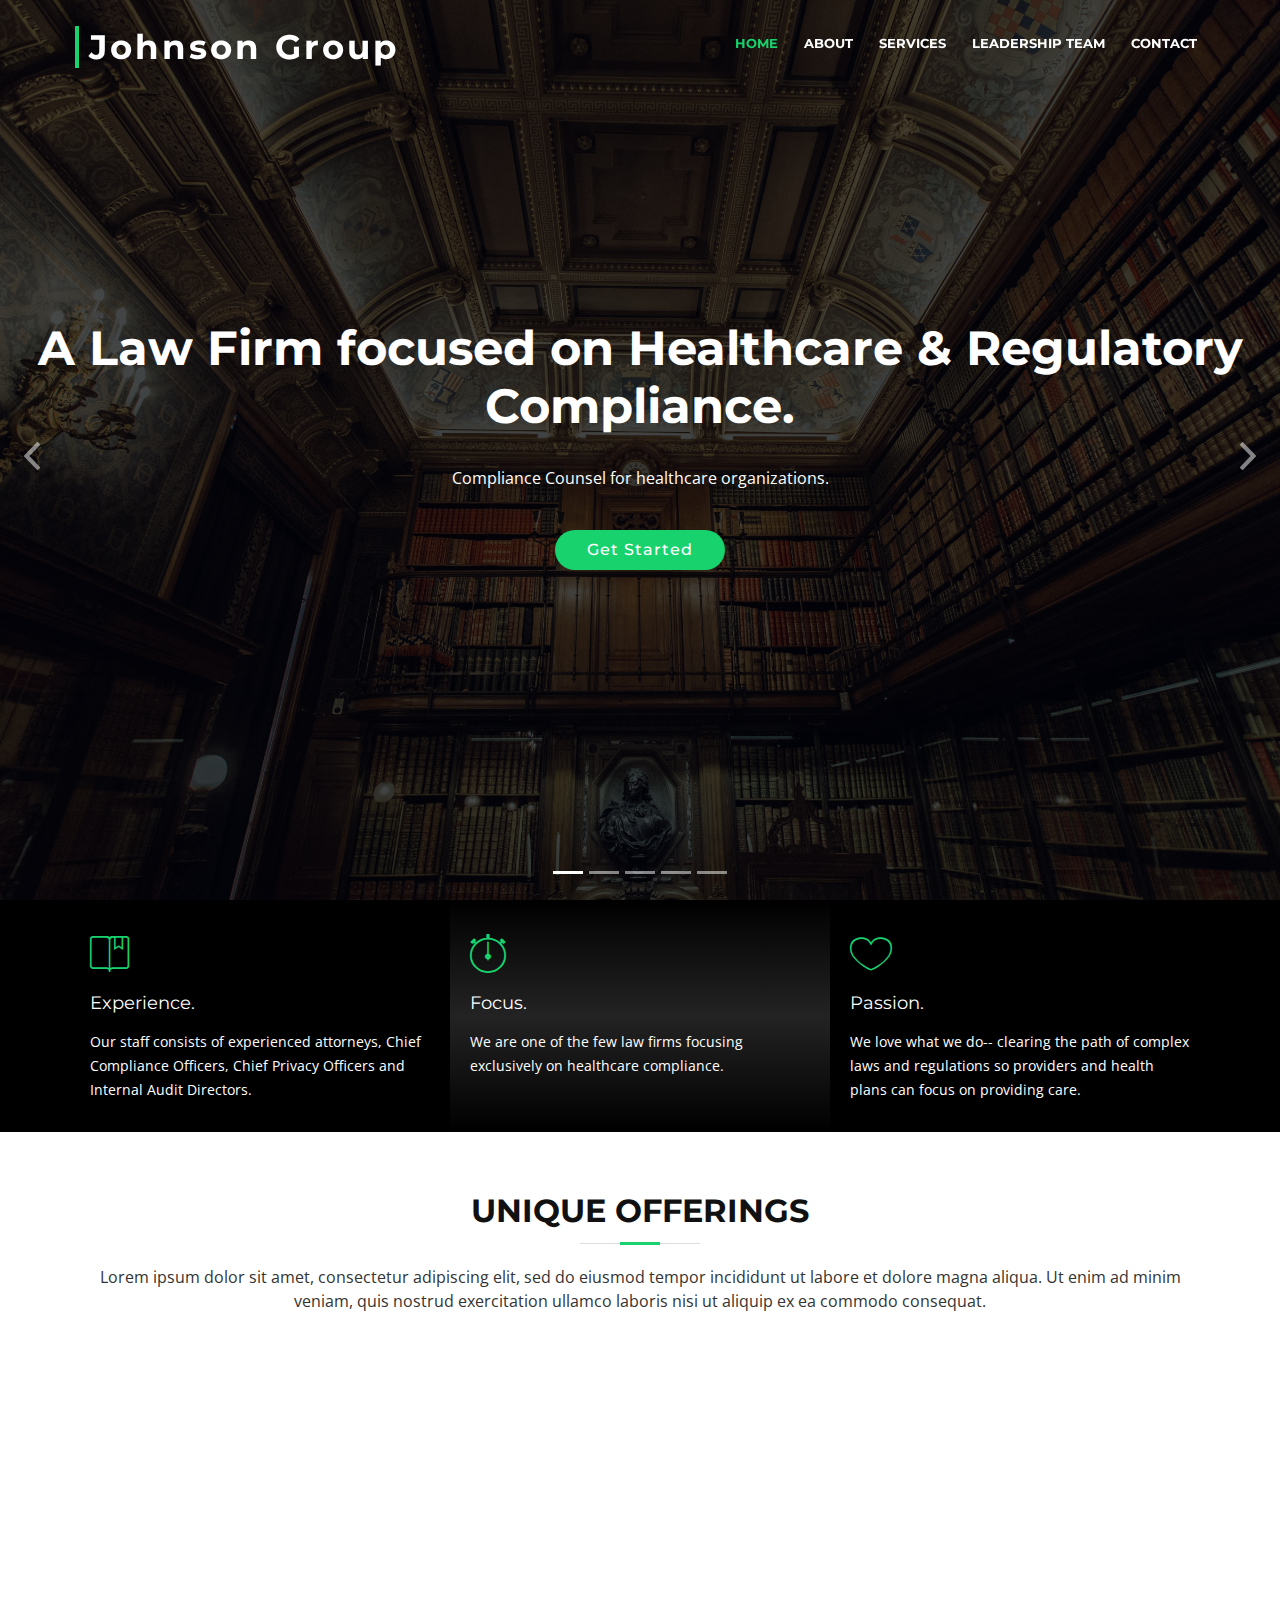
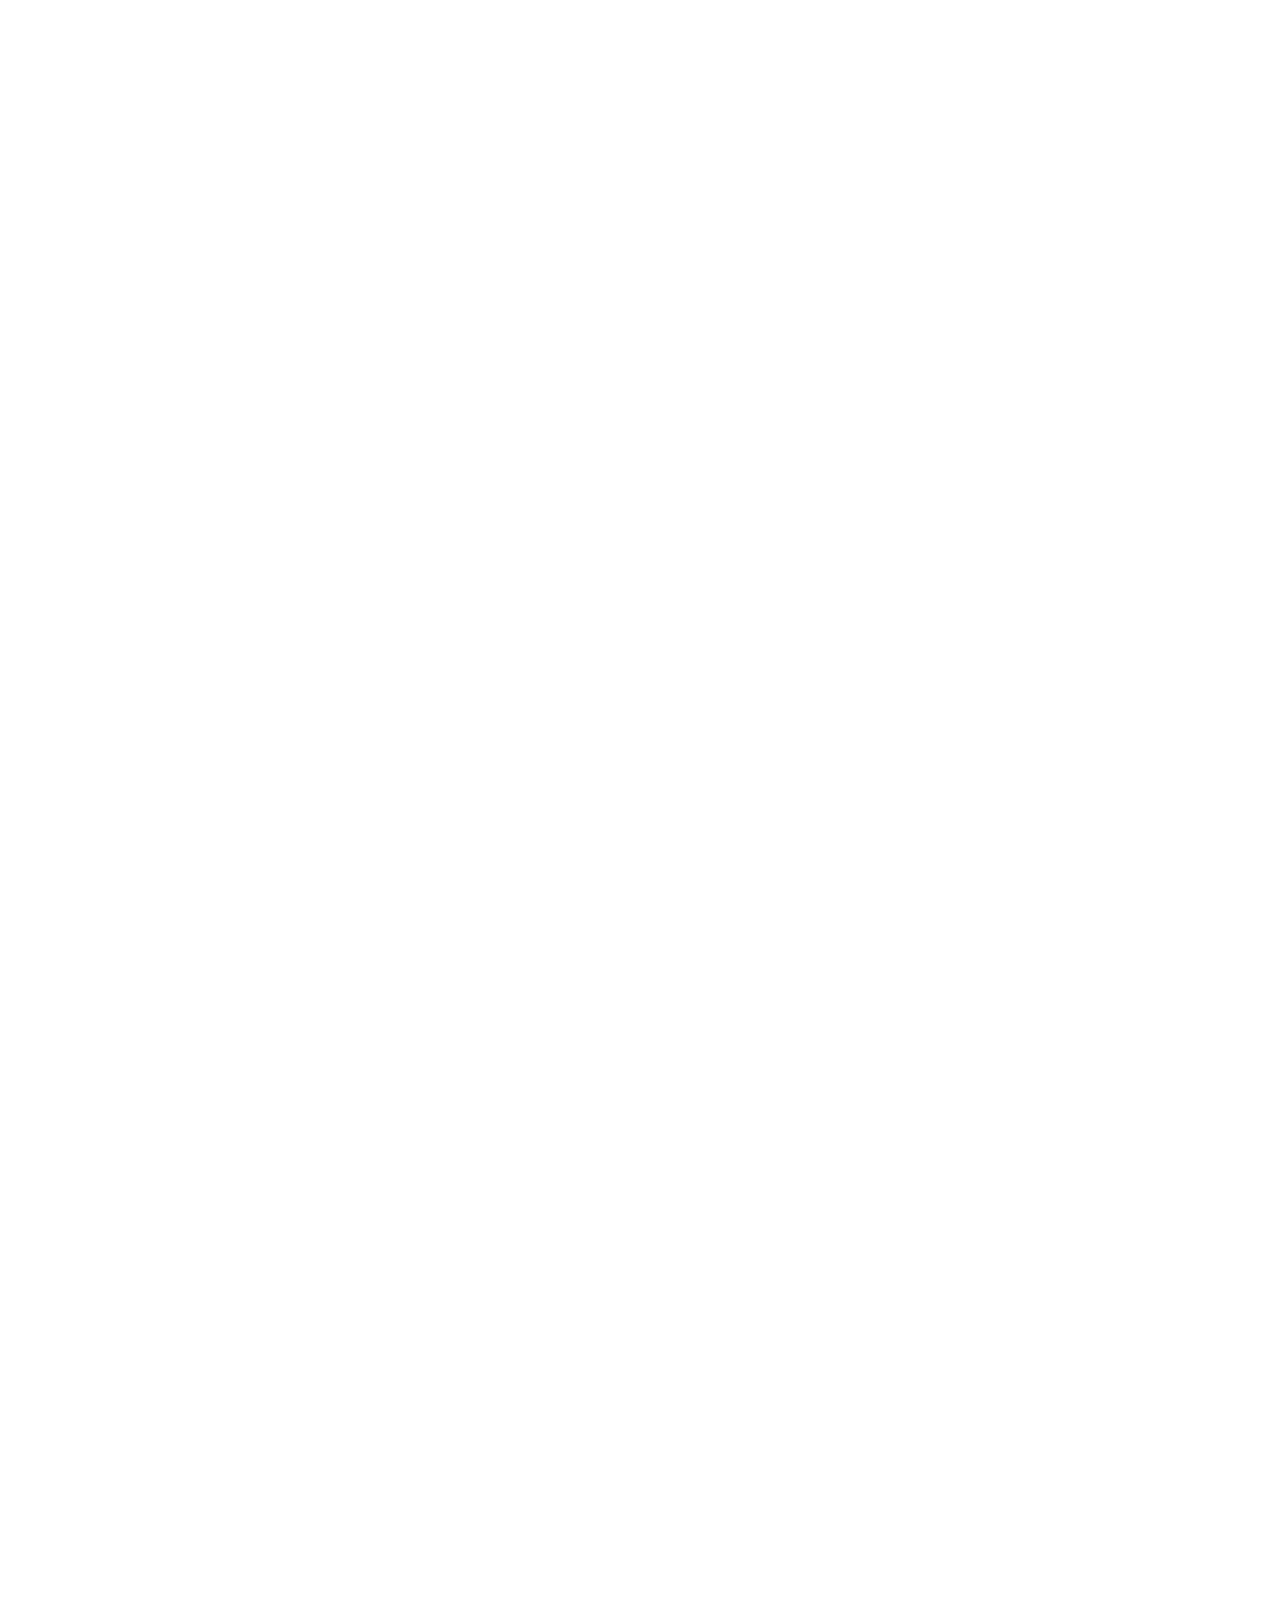
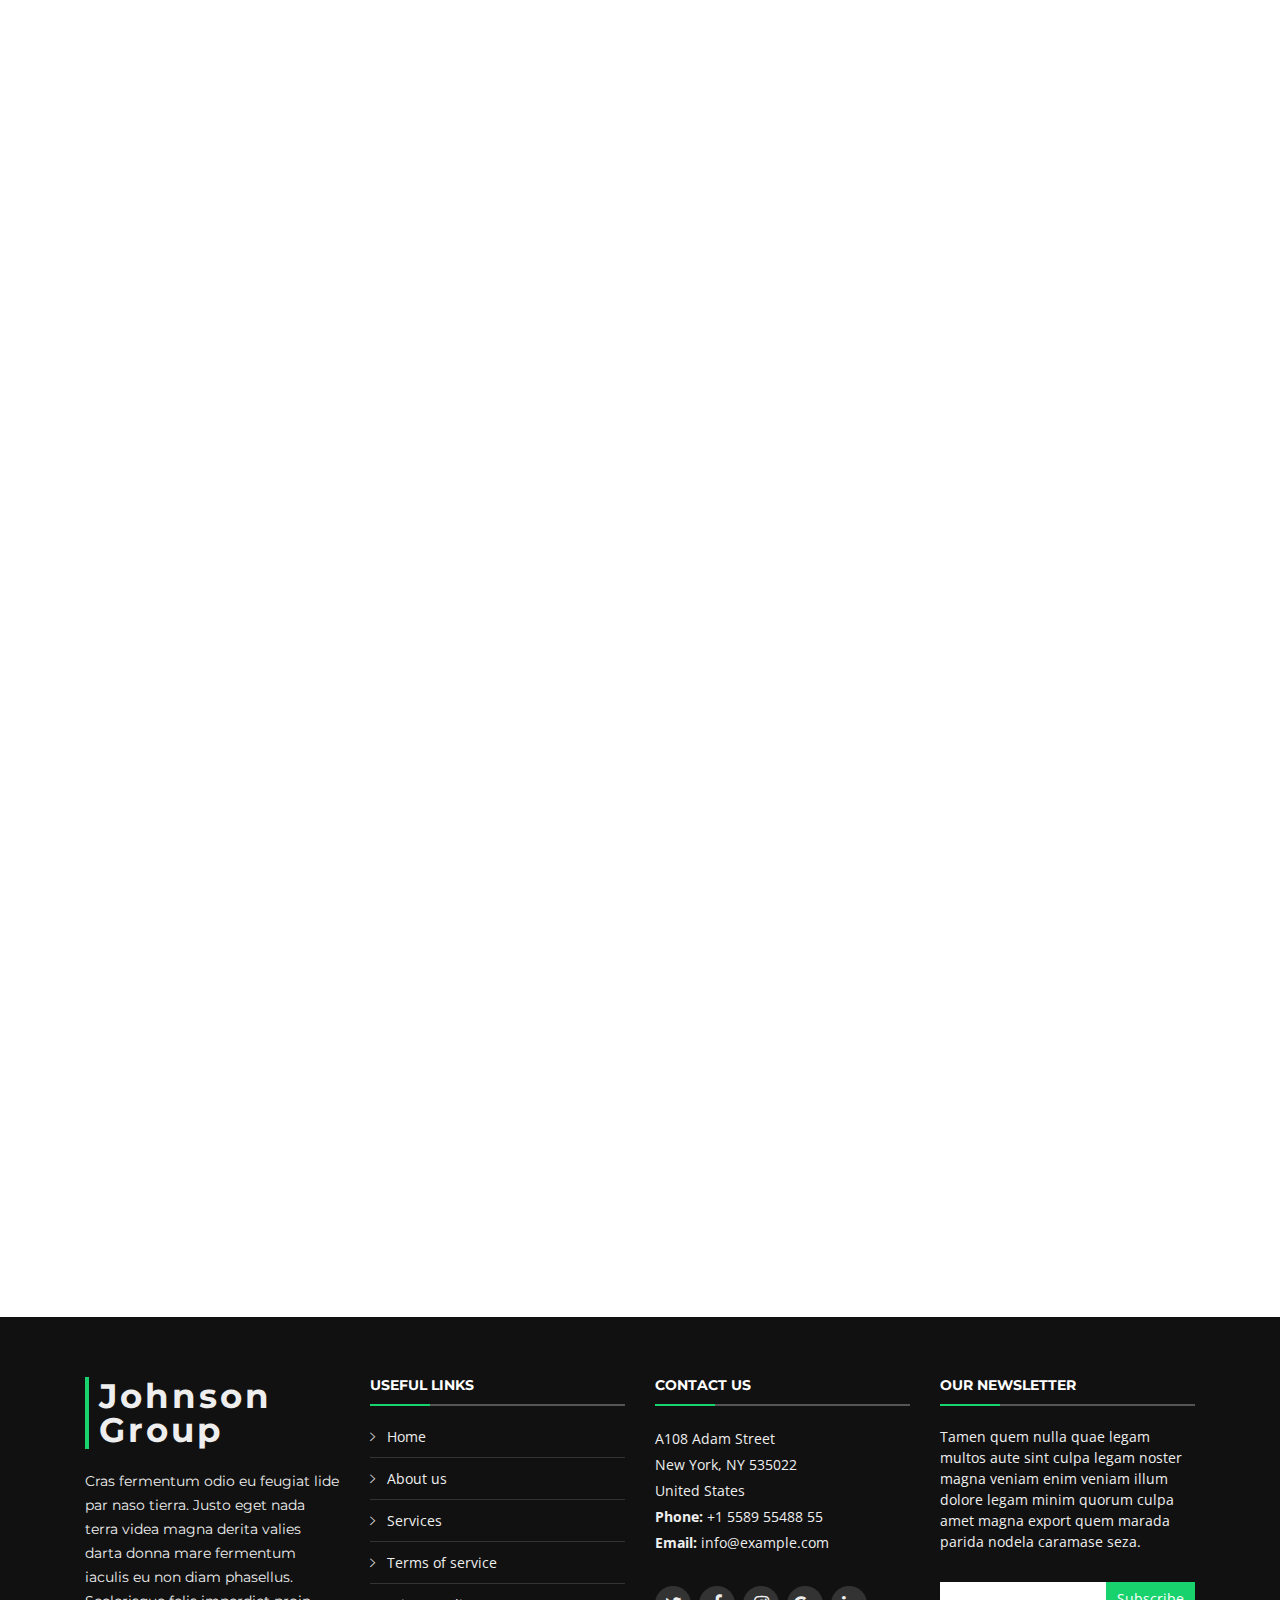
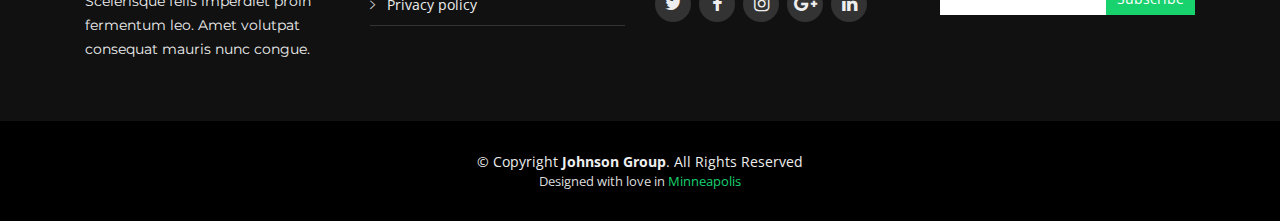
==== index.html @ 1648003f "Update index.html" ====
<!DOCTYPE html>
<html lang="en">

<head>
  <meta charset="utf-8">
  <meta content="width=device-width, initial-scale=1.0" name="viewport">

  <title>BizPage Bootstrap Template</title>
  <meta content="" name="descriptison">
  <meta content="" name="keywords">

  <!-- Favicons -->
  <link href="assets/img/favicon.png" rel="icon">
  <link href="assets/img/apple-touch-icon.png" rel="apple-touch-icon">

  <!-- Google Fonts -->
  <link href="https://fonts.googleapis.com/css?family=Open+Sans:300,300i,400,400i,700,700i|Montserrat:300,400,500,700" rel="stylesheet">

  <!-- Vendor CSS Files -->
  <link href="assets/vendor/bootstrap/css/bootstrap.min.css" rel="stylesheet">
  <link href="assets/vendor/font-awesome/css/font-awesome.min.css" rel="stylesheet">
  <link href="assets/vendor/ionicons/css/ionicons.min.css" rel="stylesheet">
  <link href="assets/vendor/animate.css/animate.min.css" rel="stylesheet">
  <link href="assets/vendor/venobox/venobox.css" rel="stylesheet">
  <link href="assets/vendor/owl.carousel/assets/owl.carousel.min.css" rel="stylesheet">

  <!-- Template Main CSS File -->
  <link href="assets/css/style.css" rel="stylesheet">

  <!-- =======================================================
  * Template Name: BizPage - v2.0.0
  * Template URL: https://bootstrapmade.com/bizpage-bootstrap-business-template/
  * Author: BootstrapMade.com
  * License: https://bootstrapmade.com/license/
  ======================================================== -->
</head>

<body>

  <!-- ======= Header ======= -->
  <header id="header">
    <div class="container-fluid">

      <div id="logo" class="pull-left">
        <h1><a href="#intro" class="scrollto">Johnson Group</a></h1>
        <!-- Uncomment below if you prefer to use an image logo -->
        <!-- <a href="#intro"><img src="assets/img/logo.png" alt=""></a>-->
      </div>

      <nav id="nav-menu-container">
        <ul class="nav-menu">
          <li class="menu-active"><a href="#intro">Home</a></li>
          <li><a href="#about">About</a></li>
          <li><a href="#services">Services</a></li>
          <!--li><a href="#portfolio">Portfolio</a></li-->
          <li><a href="#team">Leadership Team</a></li>
          <!--li class="menu-has-children"><a href="">Drop Down</a>
            <ul>
              <li><a href="#">Drop Down 1</a></li>
              <li><a href="#">Drop Down 3</a></li>
              <li><a href="#">Drop Down 4</a></li>
              <li><a href="#">Drop Down 5</a></li>
            </ul>
          </li-->
          <li><a href="#contact">Contact</a></li>
        </ul>
      </nav><!-- #nav-menu-container -->
    </div>
  </header><!-- End Header -->

  <!-- ======= Intro Section ======= -->
  <section id="intro">
    <div class="intro-container">
      <div id="introCarousel" class="carousel  slide carousel-fade" data-ride="carousel">

        <ol class="carousel-indicators"></ol>

        <div class="carousel-inner" role="listbox">

          <div class="carousel-item active">
            <div class="carousel-background"><img src="assets/img/intro-carousel/1.jpg" alt=""></div>
            <div class="carousel-container">
              <div class="carousel-content">
                <h2>A Law Firm focused on Healthcare & Regulatory Compliance.</h2>
                <p>Compliance Counsel for healthcare organizations.</p>
                <a href="#featured-services" class="btn-get-started scrollto">Get Started</a>
              </div>
            </div>
          </div>

          <div class="carousel-item">
            <div class="carousel-background"><img src="assets/img/intro-carousel/2.jpg" alt=""></div>
            <div class="carousel-container">
              <div class="carousel-content">
                <h2>Embedded Compliance Counsel</h2>
                <p>Work with experienced compliance counsel to build an effective compliance program.</p>
                <a href="#featured-services" class="btn-get-started scrollto">Get Started</a>
              </div>
            </div>
          </div>

          <div class="carousel-item">
            <div class="carousel-background"><img src="assets/img/intro-carousel/3.jpg" alt=""></div>
            <div class="carousel-container">
              <div class="carousel-content">
                <h2>Embedded HIPAA Privacy Officer</h2>
                <p>Build a Privacy Program and secure protected health information.</p>
                <a href="#featured-services" class="btn-get-started scrollto">Get Started</a>
              </div>
            </div>
          </div>

          <div class="carousel-item">
            <div class="carousel-background"><img src="assets/img/intro-carousel/4.jpg" alt=""></div>
            <div class="carousel-container">
              <div class="carousel-content">
                <h2>Embedded Auditor</h2>
                <p>Due Dilligence.  Stress test your operations and avoid costly regulatory findings</p>
                <a href="#featured-services" class="btn-get-started scrollto">Get Started</a>
              </div>
            </div>
          </div>

          <div class="carousel-item">
            <div class="carousel-background"><img src="assets/img/intro-carousel/5.jpg" alt=""></div>
            <div class="carousel-container">
              <div class="carousel-content">
                <h2>General Counsel Package</h2>
                <p>Ask general business and healthcare law questions. Contract drafting, negotiation and review. Great for small to mid-size organizations and practices.</p>
                <a href="#featured-services" class="btn-get-started scrollto">Get Started</a>
              </div>
            </div>
          </div>

        </div>

        <a class="carousel-control-prev" href="#introCarousel" role="button" data-slide="prev">
          <span class="carousel-control-prev-icon ion-chevron-left" aria-hidden="true"></span>
          <span class="sr-only">Previous</span>
        </a>

        <a class="carousel-control-next" href="#introCarousel" role="button" data-slide="next">
          <span class="carousel-control-next-icon ion-chevron-right" aria-hidden="true"></span>
          <span class="sr-only">Next</span>
        </a>

      </div>
    </div>
  </section><!-- End Intro Section -->

  <main id="main">

    <!-- ======= Featured Services Section Section ======= -->
    <section id="featured-services">
      <div class="container">
        <div class="row">

          <div class="col-lg-4 box">
            <i class="ion-ios-bookmarks-outline"></i>
            <h4 class="title"><a href="">Experience.</a></h4>
            <p class="description">Our staff consists of experienced attorneys, Chief Compliance Officers, Chief Privacy Officers and Internal Audit Directors.</p>
          </div>

          <div class="col-lg-4 box box-bg">
            <i class="ion-ios-stopwatch-outline"></i>
            <h4 class="title"><a href="">Focus.</a></h4>
            <p class="description">We are one of the few law firms focusing exclusively on healthcare compliance.</p>
          </div>

          <div class="col-lg-4 box">
            <i class="ion-ios-heart-outline"></i>
            <h4 class="title"><a href="">Passion.</a></h4>
            <p class="description">We love what we do-- clearing the path of complex laws and regulations so providers and health plans can focus on providing care.</p>
          </div>

        </div>
      </div>
    </section><!-- End Featured Services Section -->

    <!-- ======= About Us Section ======= -->
    <section id="about">
      <div class="container">

        <header class="section-header">
          <h3>Unique Offerings</h3>
          <p>Lorem ipsum dolor sit amet, consectetur adipiscing elit, sed do eiusmod tempor incididunt ut labore et dolore magna aliqua. Ut enim ad minim veniam, quis nostrud exercitation ullamco laboris nisi ut aliquip ex ea commodo consequat.</p>
        </header>

        <div class="row about-cols">

          <div class="col-md-4 wow fadeInUp">
            <div class="about-col">
              <div class="img">
                <img src="assets/img/about-mission.jpg" alt="" class="img-fluid">
                <div class="icon"><i class="ion-ios-speedometer-outline"></i></div>
              </div>
              <h2 class="title"><a href="#">Compliance Counsel Package</a></h2>
              <p>
                A Compliance Attorney available to stand up an effective compliance program and advice on a host of regulatory issues.
              </p>
            </div>
          </div>

          <div class="col-md-4 wow fadeInUp" data-wow-delay="0.1s">
            <div class="about-col">
              <div class="img">
                <img src="assets/img/about-plan.jpg" alt="" class="img-fluid">
                <div class="icon"><i class="ion-ios-list-outline"></i></div>
              </div>
              <h2 class="title"><a href="#">Internal Auditor Package</a></h2>
              <p>
                Audit professionals capable of identifying gaps and ensuring you avoid costly regulatory findings and government investigations.
              </p>
            </div>
          </div>

          <div class="col-md-4 wow fadeInUp" data-wow-delay="0.2s">
            <div class="about-col">
              <div class="img">
                <img src="assets/img/about-vision.jpg" alt="" class="img-fluid">
                <div class="icon"><i class="ion-ios-eye-outline"></i></div>
              </div>
              <h2 class="title"><a href="#">General Counsel Package</a></h2>
              <p>
                Enjoy the benefit of a General Counsel On-Demand.
              </p>
            </div>
          </div>

        </div>

      </div>
    </section><!-- End About Us Section -->

    <!-- ======= Services Section ======= -->
    <section id="services">
      <div class="container">

        <header class="section-header wow fadeInUp">
          <h3>Traditional Services</h3>
          <p>Laudem latine persequeris id sed, ex fabulas delectus quo. No vel partiendo abhorreant vituperatoribus, ad pro quaestio laboramus. Ei ubique vivendum pro. At ius nisl accusam lorenta zanos paradigno tridexa panatarel.</p>
        </header>

        <div class="row">

          <div class="col-lg-4 col-md-6 box wow bounceInUp" data-wow-duration="1.4s">
            <div class="icon"><i class="ion-ios-analytics-outline"></i></div>
            <h4 class="title"><a href="">Legal & Regulatory Research</a></h4>
            <p class="description">Voluptatum deleniti atque corrupti quos dolores et quas molestias excepturi sint occaecati cupiditate non provident</p>
          </div>
          <div class="col-lg-4 col-md-6 box wow bounceInUp" data-wow-duration="1.4s">
            <div class="icon"><i class="ion-ios-bookmarks-outline"></i></div>
            <h4 class="title"><a href="">Contract drafting, negotiation and review</a></h4>
            <p class="description">Minim veniam, quis nostrud exercitation ullamco laboris nisi ut aliquip ex ea commodo consequat tarad limino ata</p>
          </div>
          <div class="col-lg-4 col-md-6 box wow bounceInUp" data-wow-duration="1.4s">
            <div class="icon"><i class="ion-ios-paper-outline"></i></div>
            <h4 class="title"><a href="">Risk Assessments</a></h4>
            <p class="description">Duis aute irure dolor in reprehenderit in voluptate velit esse cillum dolore eu fugiat nulla pariatur</p>
          </div>
          <div class="col-lg-4 col-md-6 box wow bounceInUp" data-wow-delay="0.1s" data-wow-duration="1.4s">
            <div class="icon"><i class="ion-ios-speedometer-outline"></i></div>
            <h4 class="title"><a href="">Policy & Procedure Development</a></h4>
            <p class="description">Excepteur sint occaecat cupidatat non proident, sunt in culpa qui officia deserunt mollit anim id est laborum</p>
          </div>
          <div class="col-lg-4 col-md-6 box wow bounceInUp" data-wow-delay="0.1s" data-wow-duration="1.4s">
            <div class="icon"><i class="ion-ios-barcode-outline"></i></div>
            <h4 class="title"><a href="">Regulatory Audits</a></h4>
            <p class="description">At vero eos et accusamus et iusto odio dignissimos ducimus qui blanditiis praesentium voluptatum deleniti atque</p>
          </div>
          <div class="col-lg-4 col-md-6 box wow bounceInUp" data-wow-delay="0.1s" data-wow-duration="1.4s">
            <div class="icon"><i class="ion-ios-people-outline"></i></div>
            <h4 class="title"><a href="">Investigations</a></h4>
            <p class="description">Et harum quidem rerum facilis est et expedita distinctio. Nam libero tempore, cum soluta nobis est eligendi</p>
          </div>

        </div>

      </div>
    </section><!-- End Services Section -->

    <!-- ======= Call To Action Section ======= -->
    <section id="call-to-action" class="wow fadeIn">
      <div class="container text-center">
        <h3>White Paper</h3>
        <p> Duis aute irure dolor in reprehenderit in voluptate velit esse cillum dolore eu fugiat nulla pariatur. Excepteur sint occaecat cupidatat non proident, sunt in culpa qui officia deserunt mollit anim id est laborum.</p>
        <a class="cta-btn" href="#">Download Here</a>
      </div>
    </section><!-- End Call To Action Section -->

    <!-- ======= Skills Section ======= -->
    <section id="skills">
      <!--div class="container">

        <header class="section-header">
          <h3>Our Skills</h3>
          <p>Lorem ipsum dolor sit amet, consectetur adipiscing elit, sed do eiusmod tempor incididunt ut labore et dolore magna aliqua. Ut enim ad minim veniam, quis nostrud exercitation ullamco laboris nisi ut aliquip</p>
        </header>

        <div class="skills-content">

          <div class="progress">
            <div class="progress-bar bg-success" role="progressbar" aria-valuenow="100" aria-valuemin="0" aria-valuemax="100">
              <span class="skill">7 Elements of Compliance Program <i class="val">100%</i></span>
            </div>
          </div>

          <div class="progress">
            <div class="progress-bar bg-info" role="progressbar" aria-valuenow="90" aria-valuemin="0" aria-valuemax="100">
              <span class="skill">HIPAA <i class="val">99%</i></span>
            </div>
          </div>

          <div class="progress">
            <div class="progress-bar bg-warning" role="progressbar" aria-valuenow="75" aria-valuemin="0" aria-valuemax="100">
              <span class="skill">FWA <i class="val">95%</i></span>
            </div>
          </div>

          <div class="progress">
            <div class="progress-bar bg-danger" role="progressbar" aria-valuenow="55" aria-valuemin="0" aria-valuemax="100">
              <span class="skill">Photoshop <i class="val">55%</i></span>
            </div>
          </div>

        </div>

      </div>
    </section><!-- End Skills Section -->

    <!-- ======= Facts Section ======= -->
    <!--section id="facts" class="wow fadeIn">
      <div class="container">

        <header class="section-header">
          <h3>Facts</h3>
          <p>Sed ut perspiciatis unde omnis iste natus error sit voluptatem accusantium doloremque</p>
        </header>

        <div class="row counters">

          <div class="col-lg-3 col-6 text-center">
            <span data-toggle="counter-up">274</span>
            <p>Clients</p>
          </div>

          <div class="col-lg-3 col-6 text-center">
            <span data-toggle="counter-up">421</span>
            <p>Projects</p>
          </div>

          <div class="col-lg-3 col-6 text-center">
            <span data-toggle="counter-up">1,364</span>
            <p>Hours Of Support</p>
          </div>

          <div class="col-lg-3 col-6 text-center">
            <span data-toggle="counter-up">18</span>
            <p>Hard Workers</p>
          </div>

        </div>

        <div class="facts-img">
          <img src="assets/img/facts-img.png" alt="" class="img-fluid">
        </div>

      </div>
    </section><!-- End Facts Section -->

    <!-- ======= Portfolio Section ======= -->
    <!--section id="portfolio" class="section-bg">
      <div class="container">

        <header class="section-header">
          <h3 class="section-title">Our Portfolio</h3>
        </header>

        <div class="row">
          <div class="col-lg-12">
            <ul id="portfolio-flters">
              <li data-filter="*" class="filter-active">All</li>
              <li data-filter=".filter-app">App</li>
              <li data-filter=".filter-card">Card</li>
              <li data-filter=".filter-web">Web</li>
            </ul>
          </div>
        </div>

        <div class="row portfolio-container">

          <div class="col-lg-4 col-md-6 portfolio-item filter-app wow fadeInUp">
            <div class="portfolio-wrap">
              <figure>
                <img src="assets/img/portfolio/app1.jpg" class="img-fluid" alt="">
                <a href="assets/img/portfolio/app1.jpg" data-lightbox="portfolio" data-title="App 1" class="link-preview"><i class="ion ion-eye"></i></a>
                <a href="#" class="link-details" title="More Details"><i class="ion ion-android-open"></i></a>
              </figure>

              <div class="portfolio-info">
                <h4><a href="#">App 1</a></h4>
                <p>App</p>
              </div>
            </div>
          </div>

          <div class="col-lg-4 col-md-6 portfolio-item filter-web wow fadeInUp" data-wow-delay="0.1s">
            <div class="portfolio-wrap">
              <figure>
                <img src="assets/img/portfolio/web3.jpg" class="img-fluid" alt="">
                <a href="assets/img/portfolio/web3.jpg" class="link-preview venobox" data-gall="portfolioGallery" title="Web 3"><i class="ion ion-eye"></i></a>
                <a href="#" class="link-details" title="More Details"><i class="ion ion-android-open"></i></a>
              </figure>

              <div class="portfolio-info">
                <h4><a href="#">Web 3</a></h4>
                <p>Web</p>
              </div>
            </div>
          </div>

          <div class="col-lg-4 col-md-6 portfolio-item filter-app wow fadeInUp" data-wow-delay="0.2s">
            <div class="portfolio-wrap">
              <figure>
                <img src="assets/img/portfolio/app2.jpg" class="img-fluid" alt="">
                <a href="assets/img/portfolio/app2.jpg" class="link-preview venobox" data-gall="portfolioGallery" title="App 2"><i class="ion ion-eye"></i></a>
                <a href="#" class="link-details" title="More Details"><i class="ion ion-android-open"></i></a>
              </figure>

              <div class="portfolio-info">
                <h4><a href="#">App 2</a></h4>
                <p>App</p>
              </div>
            </div>
          </div>

          <div class="col-lg-4 col-md-6 portfolio-item filter-card wow fadeInUp">
            <div class="portfolio-wrap">
              <figure>
                <img src="assets/img/portfolio/card2.jpg" class="img-fluid" alt="">
                <a href="assets/img/portfolio/card2.jpg" class="link-preview venobox" data-gall="portfolioGallery" title="Card 2"><i class="ion ion-eye"></i></a>
                <a href="#" class="link-details" title="More Details"><i class="ion ion-android-open"></i></a>
              </figure>

              <div class="portfolio-info">
                <h4><a href="#">Card 2</a></h4>
                <p>Card</p>
              </div>
            </div>
          </div>

          <div class="col-lg-4 col-md-6 portfolio-item filter-web wow fadeInUp" data-wow-delay="0.1s">
            <div class="portfolio-wrap">
              <figure>
                <img src="assets/img/portfolio/web2.jpg" class="img-fluid" alt="">
                <a href="assets/img/portfolio/web2.jpg" class="link-preview venobox" data-gall="portfolioGallery" title="Web 2"><i class="ion ion-eye"></i></a>
                <a href="#" class="link-details" title="More Details"><i class="ion ion-android-open"></i></a>
              </figure>

              <div class="portfolio-info">
                <h4><a href="#">Web 2</a></h4>
                <p>Web</p>
              </div>
            </div>
          </div>

          <div class="col-lg-4 col-md-6 portfolio-item filter-app wow fadeInUp" data-wow-delay="0.2s">
            <div class="portfolio-wrap">
              <figure>
                <img src="assets/img/portfolio/app3.jpg" class="img-fluid" alt="">
                <a href="assets/img/portfolio/app3.jpg" class="link-preview venobox" data-gall="portfolioGallery" title="App 3"><i class="ion ion-eye"></i></a>
                <a href="#" class="link-details" title="More Details"><i class="ion ion-android-open"></i></a>
              </figure>

              <div class="portfolio-info">
                <h4><a href="#">App 3</a></h4>
                <p>App</p>
              </div>
            </div>
          </div>

          <div class="col-lg-4 col-md-6 portfolio-item filter-card wow fadeInUp">
            <div class="portfolio-wrap">
              <figure>
                <img src="assets/img/portfolio/card1.jpg" class="img-fluid" alt="">
                <a href="assets/img/portfolio/card1.jpg" class="link-preview venobox" data-gall="portfolioGallery" title="Card 1"><i class="ion ion-eye"></i></a>
                <a href="#" class="link-details" title="More Details"><i class="ion ion-android-open"></i></a>
              </figure>

              <div class="portfolio-info">
                <h4><a href="#">Card 1</a></h4>
                <p>Card</p>
              </div>
            </div>
          </div>

          <div class="col-lg-4 col-md-6 portfolio-item filter-card wow fadeInUp" data-wow-delay="0.1s">
            <div class="portfolio-wrap">
              <figure>
                <img src="assets/img/portfolio/card3.jpg" class="img-fluid" alt="">
                <a href="assets/img/portfolio/card3.jpg" class="link-preview venobox" data-gall="portfolioGallery" title="Card 3"><i class="ion ion-eye"></i></a>
                <a href="#" class="link-details" title="More Details"><i class="ion ion-android-open"></i></a>
              </figure>

              <div class="portfolio-info">
                <h4><a href="#">Card 3</a></h4>
                <p>Card</p>
              </div>
            </div>
          </div>

          <div class="col-lg-4 col-md-6 portfolio-item filter-web wow fadeInUp" data-wow-delay="0.2s">
            <div class="portfolio-wrap">
              <figure>
                <img src="assets/img/portfolio/web1.jpg" class="img-fluid" alt="">
                <a href="assets/img/portfolio/web1.jpg" class="link-preview venobox" data-gall="portfolioGallery" title="Web 1"><i class="ion ion-eye"></i></a>
                <a href="#" class="link-details" title="More Details"><i class="ion ion-android-open"></i></a>
              </figure>

              <div class="portfolio-info">
                <h4><a href="#">Web 1</a></h4>
                <p>Web</p>
              </div>
            </div>
          </div>

        </div>

      </div>
    </section><!-- End Portfolio Section -->

    <!-- ======= Our Clients Section ======= -->
    <section id="clients" class="wow fadeInUp">
      <div class="container">

        <header class="section-header">
          <h3>Our Clients</h3>
        </header>

        <div class="owl-carousel clients-carousel">
          <img src="assets/img/clients/client-1.png" alt="">
          <img src="assets/img/clients/client-2.png" alt="">
          <img src="assets/img/clients/client-3.png" alt="">
          <img src="assets/img/clients/client-4.png" alt="">
          <img src="assets/img/clients/client-5.png" alt="">
          <img src="assets/img/clients/client-6.png" alt="">
          <img src="assets/img/clients/client-7.png" alt="">
          <img src="assets/img/clients/client-8.png" alt="">
        </div>

      </div>
    </section><!-- End Our Clients Section -->

    <!-- ======= Testimonials Section ======= -->
    <!--section id="testimonials" class="section-bg wow fadeInUp">
      <div class="container">

        <header class="section-header">
          <h3>Testimonials</h3>
        </header>

        <div class="owl-carousel testimonials-carousel">

          <div class="testimonial-item">
            <img src="assets/img/testimonial-1.jpg" class="testimonial-img" alt="">
            <h3>Saul Goodman</h3>
            <h4>Ceo &amp; Founder</h4>
            <p>
              <img src="assets/img/quote-sign-left.png" class="quote-sign-left" alt="">
              Proin iaculis purus consequat sem cure digni ssim donec porttitora entum suscipit rhoncus. Accusantium quam, ultricies eget id, aliquam eget nibh et. Maecen aliquam, risus at semper.
              <img src="assets/img/quote-sign-right.png" class="quote-sign-right" alt="">
            </p>
          </div>

          <div class="testimonial-item">
            <img src="assets/img/testimonial-2.jpg" class="testimonial-img" alt="">
            <h3>Sara Wilsson</h3>
            <h4>Designer</h4>
            <p>
              <img src="assets/img/quote-sign-left.png" class="quote-sign-left" alt="">
              Export tempor illum tamen malis malis eram quae irure esse labore quem cillum quid cillum eram malis quorum velit fore eram velit sunt aliqua noster fugiat irure amet legam anim culpa.
              <img src="assets/img/quote-sign-right.png" class="quote-sign-right" alt="">
            </p>
          </div>

          <div class="testimonial-item">
            <img src="assets/img/testimonial-3.jpg" class="testimonial-img" alt="">
            <h3>Jena Karlis</h3>
            <h4>Store Owner</h4>
            <p>
              <img src="assets/img/quote-sign-left.png" class="quote-sign-left" alt="">
              Enim nisi quem export duis labore cillum quae magna enim sint quorum nulla quem veniam duis minim tempor labore quem eram duis noster aute amet eram fore quis sint minim.
              <img src="assets/img/quote-sign-right.png" class="quote-sign-right" alt="">
            </p>
          </div>

          <div class="testimonial-item">
            <img src="assets/img/testimonial-4.jpg" class="testimonial-img" alt="">
            <h3>Matt Brandon</h3>
            <h4>Freelancer</h4>
            <p>
              <img src="assets/img/quote-sign-left.png" class="quote-sign-left" alt="">
              Fugiat enim eram quae cillum dolore dolor amet nulla culpa multos export minim fugiat minim velit minim dolor enim duis veniam ipsum anim magna sunt elit fore quem dolore labore illum veniam.
              <img src="assets/img/quote-sign-right.png" class="quote-sign-right" alt="">
            </p>
          </div>

          <div class="testimonial-item">
            <img src="assets/img/testimonial-5.jpg" class="testimonial-img" alt="">
            <h3>John Larson</h3>
            <h4>Entrepreneur</h4>
            <p>
              <img src="assets/img/quote-sign-left.png" class="quote-sign-left" alt="">
              Quis quorum aliqua sint quem legam fore sunt eram irure aliqua veniam tempor noster veniam enim culpa labore duis sunt culpa nulla illum cillum fugiat legam esse veniam culpa fore nisi cillum quid.
              <img src="assets/img/quote-sign-right.png" class="quote-sign-right" alt="">
            </p>
          </div>

        </div>

      </div>
    </section><!-- End Testimonials Section -->

    <!-- ======= Team Section ======= -->
    <section id="team">
      <div class="container">
        <div class="section-header wow fadeInUp">
          <h3>Team</h3>
          <p>Sed ut perspiciatis unde omnis iste natus error sit voluptatem accusantium doloremque</p>
        </div>

        <div class="row">

          <div class="col-lg-3 col-md-6 wow fadeInUp">
            <div class="member">
              <img src="assets/img/team-1.jpg" class="img-fluid" alt="">
              <div class="member-info">
                <div class="member-info-content">
                  <h4>Jerry Johnson, Esq.</h4>
                  <span>Owner & Managing Attorney</span>
                  <div class="social">
                    <a href=""><i class="fa fa-twitter"></i></a>
                    <a href=""><i class="fa fa-facebook"></i></a>
                    <a href=""><i class="fa fa-google-plus"></i></a>
                    <a href=""><i class="fa fa-linkedin"></i></a>
                  </div>
                </div>
              </div>
            </div>
          </div>

          <div class="col-lg-3 col-md-6 wow fadeInUp" data-wow-delay="0.1s">
            <div class="member">
              <img src="assets/img/team-2.jpg" class="img-fluid" alt="">
              <div class="member-info">
                <div class="member-info-content">
                  <h4>Sarah Jhonson</h4>
                  <span></span>
                  <div class="social">
                    <a href=""><i class="fa fa-twitter"></i></a>
                    <a href=""><i class="fa fa-facebook"></i></a>
                    <a href=""><i class="fa fa-google-plus"></i></a>
                    <a href=""><i class="fa fa-linkedin"></i></a>
                  </div>
                </div>
              </div>
            </div>
          </div>

          <div class="col-lg-3 col-md-6 wow fadeInUp" data-wow-delay="0.2s">
            <div class="member">
              <img src="assets/img/team-3.jpg" class="img-fluid" alt="">
              <div class="member-info">
                <div class="member-info-content">
                  <h4>William Anderson</h4>
                  <span>CTO</span>
                  <div class="social">
                    <a href=""><i class="fa fa-twitter"></i></a>
                    <a href=""><i class="fa fa-facebook"></i></a>
                    <a href=""><i class="fa fa-google-plus"></i></a>
                    <a href=""><i class="fa fa-linkedin"></i></a>
                  </div>
                </div>
              </div>
            </div>
          </div>

          <div class="col-lg-3 col-md-6 wow fadeInUp" data-wow-delay="0.3s">
            <div class="member">
              <img src="assets/img/team-4.jpg" class="img-fluid" alt="">
              <div class="member-info">
                <div class="member-info-content">
                  <h4>Amanda Jepson</h4>
                  <span>Accountant</span>
                  <div class="social">
                    <a href=""><i class="fa fa-twitter"></i></a>
                    <a href=""><i class="fa fa-facebook"></i></a>
                    <a href=""><i class="fa fa-google-plus"></i></a>
                    <a href=""><i class="fa fa-linkedin"></i></a>
                  </div>
                </div>
              </div>
            </div>
          </div>

        </div>

      </div>
    </section><!-- End Team Section -->

    <!-- ======= Contact Section ======= -->
    <section id="contact" class="section-bg wow fadeInUp">
      <div class="container">

        <div class="section-header">
          <h3>Let's talk</h3>
          <p></p>
        </div>

        <div class="row contact-info">

          <div class="col-md-4">
            <div class="contact-address">
              <i class="ion-ios-location-outline"></i>
              <h3>Address</h3>
              <address>A108 Adam Street, NY 535022, USA</address>
            </div>
          </div>

          <div class="col-md-4">
            <div class="contact-phone">
              <i class="ion-ios-telephone-outline"></i>
              <h3>Phone Number</h3>
              <p><a href="tel:+155895548855">+1 5589 55488 55</a></p>
            </div>
          </div>

          <div class="col-md-4">
            <div class="contact-email">
              <i class="ion-ios-email-outline"></i>
              <h3>Email</h3>
              <p><a href="mailto:johnsongrpconsulting@gmail.com">johnsongrpconsulting@gmail.com</a></p>
            </div>
          </div>

        </div>

        <div class="form">
          <form action="forms/contact.php" method="post" role="form" class="php-email-form">
            <div class="form-row">
              <div class="form-group col-md-6">
                <input type="text" name="name" class="form-control" id="name" placeholder="Your Name" data-rule="minlen:4" data-msg="Please enter at least 4 chars" />
                <div class="validate"></div>
              </div>
              <div class="form-group col-md-6">
                <input type="email" class="form-control" name="email" id="email" placeholder="Your Email" data-rule="email" data-msg="Please enter a valid email" />
                <div class="validate"></div>
              </div>
            </div>
            <div class="form-group">
              <input type="text" class="form-control" name="subject" id="subject" placeholder="Subject" data-rule="minlen:4" data-msg="Please enter at least 8 chars of subject" />
              <div class="validate"></div>
            </div>
            <div class="form-group">
              <textarea class="form-control" name="message" rows="5" data-rule="required" data-msg="Please write something for us" placeholder="Message"></textarea>
              <div class="validate"></div>
            </div>
            <div class="mb-3">
              <div class="loading">Loading</div>
              <div class="error-message"></div>
              <div class="sent-message">Your message has been sent. Thank you!</div>
            </div>
            <div class="text-center"><button type="submit">Send Message</button></div>
          </form>
        </div>

      </div>
    </section><!-- End Contact Section -->

  </main><!-- End #main -->

  <!-- ======= Footer ======= -->
  <footer id="footer">
    <div class="footer-top">
      <div class="container">
        <div class="row">

          <div class="col-lg-3 col-md-6 footer-info">
            <h3>Johnson Group</h3>
            <p>Cras fermentum odio eu feugiat lide par naso tierra. Justo eget nada terra videa magna derita valies darta donna mare fermentum iaculis eu non diam phasellus. Scelerisque felis imperdiet proin fermentum leo. Amet volutpat consequat mauris nunc congue.</p>
          </div>

          <div class="col-lg-3 col-md-6 footer-links">
            <h4>Useful Links</h4>
            <ul>
              <li><i class="ion-ios-arrow-right"></i> <a href="#">Home</a></li>
              <li><i class="ion-ios-arrow-right"></i> <a href="#">About us</a></li>
              <li><i class="ion-ios-arrow-right"></i> <a href="#">Services</a></li>
              <li><i class="ion-ios-arrow-right"></i> <a href="#">Terms of service</a></li>
              <li><i class="ion-ios-arrow-right"></i> <a href="#">Privacy policy</a></li>
            </ul>
          </div>

          <div class="col-lg-3 col-md-6 footer-contact">
            <h4>Contact Us</h4>
            <p>
              A108 Adam Street <br>
              New York, NY 535022<br>
              United States <br>
              <strong>Phone:</strong> +1 5589 55488 55<br>
              <strong>Email:</strong> info@example.com<br>
            </p>

            <div class="social-links">
              <a href="#" class="twitter"><i class="fa fa-twitter"></i></a>
              <a href="#" class="facebook"><i class="fa fa-facebook"></i></a>
              <a href="#" class="instagram"><i class="fa fa-instagram"></i></a>
              <a href="#" class="google-plus"><i class="fa fa-google-plus"></i></a>
              <a href="#" class="linkedin"><i class="fa fa-linkedin"></i></a>
            </div>

          </div>

          <div class="col-lg-3 col-md-6 footer-newsletter">
            <h4>Our Newsletter</h4>
            <p>Tamen quem nulla quae legam multos aute sint culpa legam noster magna veniam enim veniam illum dolore legam minim quorum culpa amet magna export quem marada parida nodela caramase seza.</p>
            <form action="" method="post">
              <input type="email" name="email"><input type="submit" value="Subscribe">
            </form>
          </div>

        </div>
      </div>
    </div>

    <div class="container">
      <div class="copyright">
        &copy; Copyright <strong>Johnson Group</strong>. All Rights Reserved
      </div>
      <div class="credits">
        <!--
        All the links in the footer should remain intact.
        You can delete the links only if you purchased the pro version.
        Licensing information: https://bootstrapmade.com/license/
        Purchase the pro version with working PHP/AJAX contact form: https://bootstrapmade.com/buy/?theme=BizPage
      -->
        Designed with love in <a href="https://bootstrapmade.com/">Minneapolis</a>
      </div>
    </div>
  </footer><!-- End Footer -->

  <a href="#" class="back-to-top"><i class="fa fa-chevron-up"></i></a>
  <!-- Uncomment below i you want to use a preloader -->
  <!-- <div id="preloader"></div> -->

  <!-- Vendor JS Files -->
  <script src="assets/vendor/jquery/jquery.min.js"></script>
  <script src="assets/vendor/bootstrap/js/bootstrap.bundle.min.js"></script>
  <script src="assets/vendor/jquery.easing/jquery.easing.min.js"></script>
  <script src="assets/vendor/php-email-form/validate.js"></script>
  <script src="assets/vendor/wow/wow.min.js"></script>
  <script src="assets/vendor/waypoints/jquery.waypoints.min.js"></script>
  <script src="assets/vendor/counterup/counterup.min.js"></script>
  <script src="assets/vendor/isotope-layout/isotope.pkgd.min.js"></script>
  <script src="assets/vendor/venobox/venobox.min.js"></script>
  <script src="assets/vendor/owl.carousel/owl.carousel.min.js"></script>
  <script src="assets/vendor/superfish/superfish.min.js"></script>
  <script src="assets/vendor/hoverIntent/hoverIntent.js"></script>
  <script src="assets/vendor/jquery-touchswipe/jquery.touchSwipe.min.js"></script>

  <!-- Template Main JS File -->
  <script src="assets/js/main.js"></script>

</body>

</html>
---- assets/vendor/venobox/venobox.css ----
/* ------ venobox.css --------*/
.vbox-overlay *, .vbox-overlay *:before, .vbox-overlay *:after{
    -webkit-backface-visibility: hidden;
    -webkit-box-sizing:border-box;
    -moz-box-sizing:border-box;
    box-sizing:border-box;
}
.vbox-overlay * { 
    -webkit-backface-visibility: visible;
    backface-visibility: visible;
}
.vbox-overlay{
    display: -webkit-flex;
    display: flex;
    -webkit-flex-direction: column;
    flex-direction: column;
    -webkit-justify-content: center;
    justify-content: center;
    -webkit-align-items: center;
    align-items: center;
    position: fixed;
    left: 0;
    top: 0;
    bottom: 0;
    right: 0;
    z-index: 1040;
    -webkit-transform:translateZ(1000px);
    transform: translateZ(1000px);
    transform-style: preserve-3d;
}

/* ----- navigation ----- */
.vbox-title{
    width: 100%;
    height: 40px;
    float: left;
    text-align: center;
    line-height: 28px;
    font-size: 12px;
    padding: 6px 40px;
    overflow: hidden;
    position: fixed;
    display: none;
    left: 0;
    z-index: 1050;
}
.vbox-close{
    cursor: pointer;
    position: fixed;
    top: -1px;
    right: 0;
    width: 50px;
    height: 40px;
    padding: 6px;
    display: block;
    background-position:10px center;
    overflow: hidden;
    font-size: 24px;
    line-height: 1;
    text-align: center;
    z-index: 1050;
}
.vbox-num{
    cursor: pointer;
    position: fixed;
    left: 0;
    height: 40px;
    display: block;
    overflow: hidden;
    line-height: 28px;
    font-size: 12px;
    padding: 6px 10px;
    display: none;
    z-index: 1050;
}
/* ----- navigation ARROWS ----- */
.vbox-next, .vbox-prev{
    position: fixed;
    top: 50%;
    margin-top: -15px;
    overflow: hidden;
    cursor: pointer;
    display: block;
    width: 45px;
    height: 45px;
    z-index: 1050;
}
.vbox-next span, .vbox-prev span{
    position: relative;
    width: 20px;
    height: 20px;
    border: 2px solid transparent;
    border-top-color: #B6B6B6;
    border-right-color: #B6B6B6;
    text-indent: -100px;
    position: absolute;
    top: 8px;
    display: block;
}
.vbox-prev{
    left: 15px;
}
.vbox-next{
    right: 15px;
}
.vbox-prev span{
    left: 10px;
    -ms-transform: rotate(-135deg);
    -webkit-transform: rotate(-135deg);
    transform: rotate(-135deg);
}
.vbox-next span{
    -ms-transform: rotate(45deg);
    -webkit-transform: rotate(45deg);
    transform: rotate(45deg);
    right: 10px;
}
/* ------- inline window ------ */
.vbox-inline{
    width: 420px;
    height: 315px;
    height: 70vh;
    padding: 10px;
    background: #fff;
    margin: 0 auto;
    overflow: auto;
    text-align: left;
}
/* ------- Video & iFrames window ------ */
.venoframe{
    max-width: 100%;
    width: 100%;
    border: none;
    width: 100%;
    height: 260px;
    height: 70vh;
}
.venoframe.vbvid{
    height: 260px;
}
@media (min-width: 768px) {
    .venoframe, .vbox-inline{
        width: 90%;
        height: 360px;
        height: 70vh;
    }
    .venoframe.vbvid{
        width: 640px;
        height: 360px;
    }
}
@media (min-width: 992px) {
    .venoframe, .vbox-inline{
        max-width: 1200px;
        width: 80%;
        height: 540px;
        height: 70vh;
    }
    .venoframe.vbvid{
        width: 960px;
        height: 540px;
    }
}
/* 
Please do NOT edit this part! 
or at least read this note: http://i.imgur.com/7C0ws9e.gif
*/
.vbox-open{
    overflow: hidden;
}
.vbox-container{
    position: absolute;
    left: 0;
    right: 0;
    top: 0;
    bottom: 0;
    overflow-x: hidden;
    overflow-y: scroll;
    overflow-scrolling: touch;
    -webkit-overflow-scrolling: touch;
    z-index: 20;
    max-height: 100%;

}

.vbox-content{
    text-align: center;
    float: left;
    width: 100%;
    position: relative;
    overflow: hidden;
    padding: 20px 10px;
}
.vbox-container img{
    max-width: 100%;
    height: auto;
}
.vbox-figlio{
    box-shadow: 0 0 12px rgba(0,0,0,0.19), 0 6px 6px rgba(0,0,0,0.23);
    max-width: 100%;
    text-align: initial;
}
img.vbox-figlio{
    -webkit-user-select: none;
-khtml-user-select: none;
-moz-user-select: none;
-o-user-select: none;
user-select: none;
}
.vbox-content.swipe-left{
    margin-left: -200px !important;
}
.vbox-content.swipe-right{
    margin-left: 200px !important;
}
.vbox-animated{
    webkit-transition: margin 300ms ease-out;
    transition: margin 300ms ease-out;
}

/* ---------- preloader ----------
 * SPINKIT 
 * http://tobiasahlin.com/spinkit/
-------------------------------- */
.sk-double-bounce,.sk-rotating-plane{width:40px;height:40px;margin:40px auto}.sk-rotating-plane{background-color:#333;-webkit-animation:sk-rotatePlane 1.2s infinite ease-in-out;animation:sk-rotatePlane 1.2s infinite ease-in-out}@-webkit-keyframes sk-rotatePlane{0%{-webkit-transform:perspective(120px) rotateX(0) rotateY(0);transform:perspective(120px) rotateX(0) rotateY(0)}50%{-webkit-transform:perspective(120px) rotateX(-180.1deg) rotateY(0);transform:perspective(120px) rotateX(-180.1deg) rotateY(0)}100%{-webkit-transform:perspective(120px) rotateX(-180deg) rotateY(-179.9deg);transform:perspective(120px) rotateX(-180deg) rotateY(-179.9deg)}}@keyframes sk-rotatePlane{0%{-webkit-transform:perspective(120px) rotateX(0) rotateY(0);transform:perspective(120px) rotateX(0) rotateY(0)}50%{-webkit-transform:perspective(120px) rotateX(-180.1deg) rotateY(0);transform:perspective(120px) rotateX(-180.1deg) rotateY(0)}100%{-webkit-transform:perspective(120px) rotateX(-180deg) rotateY(-179.9deg);transform:perspective(120px) rotateX(-180deg) rotateY(-179.9deg)}}.sk-double-bounce{position:relative}.sk-double-bounce .sk-child{width:100%;height:100%;border-radius:50%;background-color:#333;opacity:.6;position:absolute;top:0;left:0;-webkit-animation:sk-doubleBounce 2s infinite ease-in-out;animation:sk-doubleBounce 2s infinite ease-in-out}.sk-chasing-dots .sk-child,.sk-spinner-pulse,.sk-three-bounce .sk-child{background-color:#333;border-radius:100%}.sk-double-bounce .sk-double-bounce2{-webkit-animation-delay:-1s;animation-delay:-1s}@-webkit-keyframes sk-doubleBounce{0%,100%{-webkit-transform:scale(0);transform:scale(0)}50%{-webkit-transform:scale(1);transform:scale(1)}}@keyframes sk-doubleBounce{0%,100%{-webkit-transform:scale(0);transform:scale(0)}50%{-webkit-transform:scale(1);transform:scale(1)}}.sk-wave{margin:40px auto;width:50px;height:40px;text-align:center;font-size:10px}.sk-wave .sk-rect{background-color:#333;height:100%;width:6px;display:inline-block;-webkit-animation:sk-waveStretchDelay 1.2s infinite ease-in-out;animation:sk-waveStretchDelay 1.2s infinite ease-in-out}.sk-wave .sk-rect1{-webkit-animation-delay:-1.2s;animation-delay:-1.2s}.sk-wave .sk-rect2{-webkit-animation-delay:-1.1s;animation-delay:-1.1s}.sk-wave .sk-rect3{-webkit-animation-delay:-1s;animation-delay:-1s}.sk-wave .sk-rect4{-webkit-animation-delay:-.9s;animation-delay:-.9s}.sk-wave .sk-rect5{-webkit-animation-delay:-.8s;animation-delay:-.8s}@-webkit-keyframes sk-waveStretchDelay{0%,100%,40%{-webkit-transform:scaleY(.4);transform:scaleY(.4)}20%{-webkit-transform:scaleY(1);transform:scaleY(1)}}@keyframes sk-waveStretchDelay{0%,100%,40%{-webkit-transform:scaleY(.4);transform:scaleY(.4)}20%{-webkit-transform:scaleY(1);transform:scaleY(1)}}.sk-wandering-cubes{margin:40px auto;width:40px;height:40px;position:relative}.sk-wandering-cubes .sk-cube{background-color:#333;width:10px;height:10px;position:absolute;top:0;left:0;-webkit-animation:sk-wanderingCube 1.8s ease-in-out -1.8s infinite both;animation:sk-wanderingCube 1.8s ease-in-out -1.8s infinite both}.sk-chasing-dots,.sk-spinner-pulse{width:40px;height:40px;margin:40px auto}.sk-wandering-cubes .sk-cube2{-webkit-animation-delay:-.9s;animation-delay:-.9s}@-webkit-keyframes sk-wanderingCube{0%{-webkit-transform:rotate(0);transform:rotate(0)}25%{-webkit-transform:translateX(30px) rotate(-90deg) scale(.5);transform:translateX(30px) rotate(-90deg) scale(.5)}50%{-webkit-transform:translateX(30px) translateY(30px) rotate(-179deg);transform:translateX(30px) translateY(30px) rotate(-179deg)}50.1%{-webkit-transform:translateX(30px) translateY(30px) rotate(-180deg);transform:translateX(30px) translateY(30px) rotate(-180deg)}75%{-webkit-transform:translateX(0) translateY(30px) rotate(-270deg) scale(.5);transform:translateX(0) translateY(30px) rotate(-270deg) scale(.5)}100%{-webkit-transform:rotate(-360deg);transform:rotate(-360deg)}}@keyframes sk-wanderingCube{0%{-webkit-transform:rotate(0);transform:rotate(0)}25%{-webkit-transform:translateX(30px) rotate(-90deg) scale(.5);transform:translateX(30px) rotate(-90deg) scale(.5)}50%{-webkit-transform:translateX(30px) translateY(30px) rotate(-179deg);transform:translateX(30px) translateY(30px) rotate(-179deg)}50.1%{-webkit-transform:translateX(30px) translateY(30px) rotate(-180deg);transform:translateX(30px) translateY(30px) rotate(-180deg)}75%{-webkit-transform:translateX(0) translateY(30px) rotate(-270deg) scale(.5);transform:translateX(0) translateY(30px) rotate(-270deg) scale(.5)}100%{-webkit-transform:rotate(-360deg);transform:rotate(-360deg)}}.sk-spinner-pulse{-webkit-animation:sk-pulseScaleOut 1s infinite ease-in-out;animation:sk-pulseScaleOut 1s infinite ease-in-out}@-webkit-keyframes sk-pulseScaleOut{0%{-webkit-transform:scale(0);transform:scale(0)}100%{-webkit-transform:scale(1);transform:scale(1);opacity:0}}@keyframes sk-pulseScaleOut{0%{-webkit-transform:scale(0);transform:scale(0)}100%{-webkit-transform:scale(1);transform:scale(1);opacity:0}}.sk-chasing-dots{position:relative;text-align:center;-webkit-animation:sk-chasingDotsRotate 2s infinite linear;animation:sk-chasingDotsRotate 2s infinite linear}.sk-chasing-dots .sk-child{width:60%;height:60%;display:inline-block;position:absolute;top:0;-webkit-animation:sk-chasingDotsBounce 2s infinite ease-in-out;animation:sk-chasingDotsBounce 2s infinite ease-in-out}.sk-chasing-dots .sk-dot2{top:auto;bottom:0;-webkit-animation-delay:-1s;animation-delay:-1s}@-webkit-keyframes sk-chasingDotsRotate{100%{-webkit-transform:rotate(360deg);transform:rotate(360deg)}}@keyframes sk-chasingDotsRotate{100%{-webkit-transform:rotate(360deg);transform:rotate(360deg)}}@-webkit-keyframes sk-chasingDotsBounce{0%,100%{-webkit-transform:scale(0);transform:scale(0)}50%{-webkit-transform:scale(1);transform:scale(1)}}@keyframes sk-chasingDotsBounce{0%,100%{-webkit-transform:scale(0);transform:scale(0)}50%{-webkit-transform:scale(1);transform:scale(1)}}.sk-three-bounce{margin:40px auto;width:80px;text-align:center}.sk-three-bounce .sk-child{width:20px;height:20px;display:inline-block;-webkit-animation:sk-three-bounce 1.4s ease-in-out 0s infinite both;animation:sk-three-bounce 1.4s ease-in-out 0s infinite both}.sk-circle .sk-child:before,.sk-fading-circle .sk-circle:before{display:block;border-radius:100%;content:'';background-color:#333}.sk-three-bounce .sk-bounce1{-webkit-animation-delay:-.32s;animation-delay:-.32s}.sk-three-bounce .sk-bounce2{-webkit-animation-delay:-.16s;animation-delay:-.16s}@-webkit-keyframes sk-three-bounce{0%,100%,80%{-webkit-transform:scale(0);transform:scale(0)}40%{-webkit-transform:scale(1);transform:scale(1)}}@keyframes sk-three-bounce{0%,100%,80%{-webkit-transform:scale(0);transform:scale(0)}40%{-webkit-transform:scale(1);transform:scale(1)}}.sk-circle{margin:40px auto;width:40px;height:40px;position:relative}.sk-circle .sk-child{width:100%;height:100%;position:absolute;left:0;top:0}.sk-circle .sk-child:before{margin:0 auto;width:15%;height:15%;-webkit-animation:sk-circleBounceDelay 1.2s infinite ease-in-out both;animation:sk-circleBounceDelay 1.2s infinite ease-in-out both}.sk-circle .sk-circle2{-webkit-transform:rotate(30deg);-ms-transform:rotate(30deg);transform:rotate(30deg)}.sk-circle .sk-circle3{-webkit-transform:rotate(60deg);-ms-transform:rotate(60deg);transform:rotate(60deg)}.sk-circle .sk-circle4{-webkit-transform:rotate(90deg);-ms-transform:rotate(90deg);transform:rotate(90deg)}.sk-circle .sk-circle5{-webkit-transform:rotate(120deg);-ms-transform:rotate(120deg);transform:rotate(120deg)}.sk-circle .sk-circle6{-webkit-transform:rotate(150deg);-ms-transform:rotate(150deg);transform:rotate(150deg)}.sk-circle .sk-circle7{-webkit-transform:rotate(180deg);-ms-transform:rotate(180deg);transform:rotate(180deg)}.sk-circle .sk-circle8{-webkit-transform:rotate(210deg);-ms-transform:rotate(210deg);transform:rotate(210deg)}.sk-circle .sk-circle9{-webkit-transform:rotate(240deg);-ms-transform:rotate(240deg);transform:rotate(240deg)}.sk-circle .sk-circle10{-webkit-transform:rotate(270deg);-ms-transform:rotate(270deg);transform:rotate(270deg)}.sk-circle .sk-circle11{-webkit-transform:rotate(300deg);-ms-transform:rotate(300deg);transform:rotate(300deg)}.sk-circle .sk-circle12{-webkit-transform:rotate(330deg);-ms-transform:rotate(330deg);transform:rotate(330deg)}.sk-circle .sk-circle2:before{-webkit-animation-delay:-1.1s;animation-delay:-1.1s}.sk-circle .sk-circle3:before{-webkit-animation-delay:-1s;animation-delay:-1s}.sk-circle .sk-circle4:before{-webkit-animation-delay:-.9s;animation-delay:-.9s}.sk-circle .sk-circle5:before{-webkit-animation-delay:-.8s;animation-delay:-.8s}.sk-circle .sk-circle6:before{-webkit-animation-delay:-.7s;animation-delay:-.7s}.sk-circle .sk-circle7:before{-webkit-animation-delay:-.6s;animation-delay:-.6s}.sk-circle .sk-circle8:before{-webkit-animation-delay:-.5s;animation-delay:-.5s}.sk-circle .sk-circle9:before{-webkit-animation-delay:-.4s;animation-delay:-.4s}.sk-circle .sk-circle10:before{-webkit-animation-delay:-.3s;animation-delay:-.3s}.sk-circle .sk-circle11:before{-webkit-animation-delay:-.2s;animation-delay:-.2s}.sk-circle .sk-circle12:before{-webkit-animation-delay:-.1s;animation-delay:-.1s}@-webkit-keyframes sk-circleBounceDelay{0%,100%,80%{-webkit-transform:scale(0);transform:scale(0)}40%{-webkit-transform:scale(1);transform:scale(1)}}@keyframes sk-circleBounceDelay{0%,100%,80%{-webkit-transform:scale(0);transform:scale(0)}40%{-webkit-transform:scale(1);transform:scale(1)}}.sk-cube-grid{width:40px;height:40px;margin:40px auto}.sk-cube-grid .sk-cube{width:33.33%;height:33.33%;background-color:#333;float:left;-webkit-animation:sk-cubeGridScaleDelay 1.3s infinite ease-in-out;animation:sk-cubeGridScaleDelay 1.3s infinite ease-in-out}.sk-cube-grid .sk-cube1{-webkit-animation-delay:.2s;animation-delay:.2s}.sk-cube-grid .sk-cube2{-webkit-animation-delay:.3s;animation-delay:.3s}.sk-cube-grid .sk-cube3{-webkit-animation-delay:.4s;animation-delay:.4s}.sk-cube-grid .sk-cube4{-webkit-animation-delay:.1s;animation-delay:.1s}.sk-cube-grid .sk-cube5{-webkit-animation-delay:.2s;animation-delay:.2s}.sk-cube-grid .sk-cube6{-webkit-animation-delay:.3s;animation-delay:.3s}.sk-cube-grid .sk-cube7{-webkit-animation-delay:0ms;animation-delay:0ms}.sk-cube-grid .sk-cube8{-webkit-animation-delay:.1s;animation-delay:.1s}.sk-cube-grid .sk-cube9{-webkit-animation-delay:.2s;animation-delay:.2s}@-webkit-keyframes sk-cubeGridScaleDelay{0%,100%,70%{-webkit-transform:scale3D(1,1,1);transform:scale3D(1,1,1)}35%{-webkit-transform:scale3D(0,0,1);transform:scale3D(0,0,1)}}@keyframes sk-cubeGridScaleDelay{0%,100%,70%{-webkit-transform:scale3D(1,1,1);transform:scale3D(1,1,1)}35%{-webkit-transform:scale3D(0,0,1);transform:scale3D(0,0,1)}}.sk-fading-circle{margin:40px auto;width:40px;height:40px;position:relative}.sk-fading-circle .sk-circle{width:100%;height:100%;position:absolute;left:0;top:0}.sk-fading-circle .sk-circle:before{margin:0 auto;width:15%;height:15%;-webkit-animation:sk-circleFadeDelay 1.2s infinite ease-in-out both;animation:sk-circleFadeDelay 1.2s infinite ease-in-out both}.sk-fading-circle .sk-circle2{-webkit-transform:rotate(30deg);-ms-transform:rotate(30deg);transform:rotate(30deg)}.sk-fading-circle .sk-circle3{-webkit-transform:rotate(60deg);-ms-transform:rotate(60deg);transform:rotate(60deg)}.sk-fading-circle .sk-circle4{-webkit-transform:rotate(90deg);-ms-transform:rotate(90deg);transform:rotate(90deg)}.sk-fading-circle .sk-circle5{-webkit-transform:rotate(120deg);-ms-transform:rotate(120deg);transform:rotate(120deg)}.sk-fading-circle .sk-circle6{-webkit-transform:rotate(150deg);-ms-transform:rotate(150deg);transform:rotate(150deg)}.sk-fading-circle .sk-circle7{-webkit-transform:rotate(180deg);-ms-transform:rotate(180deg);transform:rotate(180deg)}.sk-fading-circle .sk-circle8{-webkit-transform:rotate(210deg);-ms-transform:rotate(210deg);transform:rotate(210deg)}.sk-fading-circle .sk-circle9{-webkit-transform:rotate(240deg);-ms-transform:rotate(240deg);transform:rotate(240deg)}.sk-fading-circle .sk-circle10{-webkit-transform:rotate(270deg);-ms-transform:rotate(270deg);transform:rotate(270deg)}.sk-fading-circle .sk-circle11{-webkit-transform:rotate(300deg);-ms-transform:rotate(300deg);transform:rotate(300deg)}.sk-fading-circle .sk-circle12{-webkit-transform:rotate(330deg);-ms-transform:rotate(330deg);transform:rotate(330deg)}.sk-fading-circle .sk-circle2:before{-webkit-animation-delay:-1.1s;animation-delay:-1.1s}.sk-fading-circle .sk-circle3:before{-webkit-animation-delay:-1s;animation-delay:-1s}.sk-fading-circle .sk-circle4:before{-webkit-animation-delay:-.9s;animation-delay:-.9s}.sk-fading-circle .sk-circle5:before{-webkit-animation-delay:-.8s;animation-delay:-.8s}.sk-fading-circle .sk-circle6:before{-webkit-animation-delay:-.7s;animation-delay:-.7s}.sk-fading-circle .sk-circle7:before{-webkit-animation-delay:-.6s;animation-delay:-.6s}.sk-fading-circle .sk-circle8:before{-webkit-animation-delay:-.5s;animation-delay:-.5s}.sk-fading-circle .sk-circle9:before{-webkit-animation-delay:-.4s;animation-delay:-.4s}.sk-fading-circle .sk-circle10:before{-webkit-animation-delay:-.3s;animation-delay:-.3s}.sk-fading-circle .sk-circle11:before{-webkit-animation-delay:-.2s;animation-delay:-.2s}.sk-fading-circle .sk-circle12:before{-webkit-animation-delay:-.1s;animation-delay:-.1s}@-webkit-keyframes sk-circleFadeDelay{0%,100%,39%{opacity:0}40%{opacity:1}}@keyframes sk-circleFadeDelay{0%,100%,39%{opacity:0}40%{opacity:1}}.sk-folding-cube{margin:40px auto;width:40px;height:40px;position:relative;-webkit-transform:rotateZ(45deg);transform:rotateZ(45deg)}.sk-folding-cube .sk-cube{float:left;width:50%;height:50%;position:relative;-webkit-transform:scale(1.1);-ms-transform:scale(1.1);transform:scale(1.1)}.sk-folding-cube .sk-cube:before{content:'';position:absolute;top:0;left:0;width:100%;height:100%;background-color:#333;-webkit-animation:sk-foldCubeAngle 2.4s infinite linear both;animation:sk-foldCubeAngle 2.4s infinite linear both;-webkit-transform-origin:100% 100%;-ms-transform-origin:100% 100%;transform-origin:100% 100%}.sk-folding-cube .sk-cube2{-webkit-transform:scale(1.1) rotateZ(90deg);transform:scale(1.1) rotateZ(90deg)}.sk-folding-cube .sk-cube3{-webkit-transform:scale(1.1) rotateZ(180deg);transform:scale(1.1) rotateZ(180deg)}.sk-folding-cube .sk-cube4{-webkit-transform:scale(1.1) rotateZ(270deg);transform:scale(1.1) rotateZ(270deg)}.sk-folding-cube .sk-cube2:before{-webkit-animation-delay:.3s;animation-delay:.3s}.sk-folding-cube .sk-cube3:before{-webkit-animation-delay:.6s;animation-delay:.6s}.sk-folding-cube .sk-cube4:before{-webkit-animation-delay:.9s;animation-delay:.9s}@-webkit-keyframes sk-foldCubeAngle{0%,10%{-webkit-transform:perspective(140px) rotateX(-180deg);transform:perspective(140px) rotateX(-180deg);opacity:0}25%,75%{-webkit-transform:perspective(140px) rotateX(0);transform:perspective(140px) rotateX(0);opacity:1}100%,90%{-webkit-transform:perspective(140px) rotateY(180deg);transform:perspective(140px) rotateY(180deg);opacity:0}}@keyframes sk-foldCubeAngle{0%,10%{-webkit-transform:perspective(140px) rotateX(-180deg);transform:perspective(140px) rotateX(-180deg);opacity:0}25%,75%{-webkit-transform:perspective(140px) rotateX(0);transform:perspective(140px) rotateX(0);opacity:1}100%,90%{-webkit-transform:perspective(140px) rotateY(180deg);transform:perspective(140px) rotateY(180deg);opacity:0}}
---- assets/css/style.css ----
/**
* Template Name: BizPage - v2.0.0
* Template URL: https://bootstrapmade.com/bizpage-bootstrap-business-template/
* Author: BootstrapMade.com
* License: https://bootstrapmade.com/license/
*/

/*--------------------------------------------------------------
# General
--------------------------------------------------------------*/
body {
  background: #fff;
  color: #666666;
  font-family: "Open Sans", sans-serif;
}

a {
  color: #18d26e;
  transition: 0.5s;
}

a:hover, a:active, a:focus {
  color: #18d36e;
  outline: none;
  text-decoration: none;
}

p {
  padding: 0;
  margin: 0 0 30px 0;
}

h1, h2, h3, h4, h5, h6 {
  font-family: "Montserrat", sans-serif;
  font-weight: 400;
  margin: 0 0 20px 0;
  padding: 0;
}

/* Back to top button */
.back-to-top {
  position: fixed;
  display: none;
  background: #18d26e;
  color: #fff;
  width: 44px;
  height: 44px;
  text-align: center;
  line-height: 1;
  font-size: 16px;
  border-radius: 50%;
  right: 15px;
  bottom: 15px;
  transition: background 0.5s;
  z-index: 11;
}

.back-to-top i {
  padding-top: 12px;
  color: #fff;
}

@media (max-width: 768px) {
  .back-to-top {
    bottom: 15px;
  }
}

/* Prelaoder */
#preloader {
  position: fixed;
  top: 0;
  left: 0;
  right: 0;
  bottom: 0;
  z-index: 9999;
  overflow: hidden;
  background: #fff;
}

#preloader:before {
  content: "";
  position: fixed;
  top: calc(50% - 30px);
  left: calc(50% - 30px);
  border: 6px solid #f2f2f2;
  border-top: 6px solid #18d26e;
  border-radius: 50%;
  width: 60px;
  height: 60px;
  -webkit-animation: animate-preloader 1s linear infinite;
  animation: animate-preloader 1s linear infinite;
}

@-webkit-keyframes animate-preloader {
  0% {
    transform: rotate(0deg);
  }
  100% {
    transform: rotate(360deg);
  }
}

@keyframes animate-preloader {
  0% {
    transform: rotate(0deg);
  }
  100% {
    transform: rotate(360deg);
  }
}

/*--------------------------------------------------------------
# Header
--------------------------------------------------------------*/
#header {
  padding: 30px 0;
  height: 92px;
  position: fixed;
  left: 0;
  top: 0;
  right: 0;
  transition: all 0.5s;
  z-index: 997;
}

#header.header-scrolled {
  background: rgba(0, 0, 0, 0.9);
  padding: 20px 0;
  height: 72px;
  transition: all 0.5s;
}

#header #logo {
  float: left;
}

@media (min-width: 1024px) {
  #header #logo {
    padding-left: 60px;
  }
}

#header #logo h1 {
  font-size: 34px;
  margin: 0;
  padding: 0;
  line-height: 1;
  font-family: "Montserrat", sans-serif;
  font-weight: 700;
  letter-spacing: 3px;
}

#header #logo h1 a, #header #logo h1 a:hover {
  color: #fff;
  padding-left: 10px;
  border-left: 4px solid #18d26e;
}

#header #logo img {
  padding: 0;
  margin: 0;
}

@media (max-width: 768px) {
  #header #logo h1 {
    font-size: 28px;
  }
  #header #logo img {
    max-height: 40px;
  }
}

/*--------------------------------------------------------------
# Intro Section
--------------------------------------------------------------*/
#intro {
  display: table;
  width: 100%;
  height: 100vh;
  background: #000;
}

#intro .carousel-item {
  width: 100%;
  height: 100vh;
  background-size: cover;
  background-position: center;
  background-repeat: no-repeat;
}

#intro .carousel-item::before {
  content: '';
  background-color: rgba(0, 0, 0, 0.7);
  position: absolute;
  height: 100%;
  width: 100%;
  top: 0;
  right: 0;
  left: 0;
  bottom: 0;
}

#intro .carousel-container {
  display: flex;
  justify-content: center;
  align-items: center;
  position: absolute;
  bottom: 0;
  top: 0;
  left: 0;
  right: 0;
}

#intro .carousel-background img {
  max-width: 100%;
}

#intro .carousel-content {
  text-align: center;
}

#intro h2 {
  color: #fff;
  margin-bottom: 30px;
  font-size: 48px;
  font-weight: 700;
}

@media (max-width: 768px) {
  #intro h2 {
    font-size: 28px;
  }
}

#intro p {
  width: 80%;
  margin: 0 auto 30px auto;
  color: #fff;
}

@media (min-width: 1024px) {
  #intro p {
    width: 60%;
  }
}

#intro .carousel-fade {
  overflow: hidden;
}

#intro .carousel-fade .carousel-inner .carousel-item {
  transition-property: opacity;
}

#intro .carousel-fade .carousel-inner .carousel-item,
#intro .carousel-fade .carousel-inner .active.carousel-item-left,
#intro .carousel-fade .carousel-inner .active.carousel-item-right {
  opacity: 0;
}

#intro .carousel-fade .carousel-inner .active,
#intro .carousel-fade .carousel-inner .carousel-item-next.carousel-item-left,
#intro .carousel-fade .carousel-inner .carousel-item-prev.carousel-item-right {
  opacity: 1;
  transition: 0.5s;
}

#intro .carousel-fade .carousel-inner .carousel-item-next,
#intro .carousel-fade .carousel-inner .carousel-item-prev,
#intro .carousel-fade .carousel-inner .active.carousel-item-left,
#intro .carousel-fade .carousel-inner .active.carousel-item-right {
  left: 0;
  transform: translate3d(0, 0, 0);
}

#intro .carousel-control-prev, #intro .carousel-control-next {
  width: 10%;
}

@media (min-width: 1024px) {
  #intro .carousel-control-prev, #intro .carousel-control-next {
    width: 5%;
  }
}

#intro .carousel-control-next-icon, #intro .carousel-control-prev-icon {
  background: none;
  font-size: 32px;
  line-height: 1;
}

#intro .carousel-indicators li {
  cursor: pointer;
}

#intro .btn-get-started {
  font-family: "Montserrat", sans-serif;
  font-weight: 500;
  font-size: 16px;
  letter-spacing: 1px;
  display: inline-block;
  padding: 8px 32px;
  border-radius: 50px;
  transition: 0.5s;
  margin: 10px;
  color: #fff;
  background: #18d26e;
}

#intro .btn-get-started:hover {
  background: #fff;
  color: #18d26e;
}

/*--------------------------------------------------------------
# Navigation Menu
--------------------------------------------------------------*/
/* Nav Menu Essentials */
.nav-menu, .nav-menu * {
  margin: 0;
  padding: 0;
  list-style: none;
}

.nav-menu ul {
  position: absolute;
  display: none;
  top: 100%;
  left: 0;
  z-index: 99;
}

.nav-menu li {
  position: relative;
  white-space: nowrap;
}

.nav-menu > li {
  float: left;
}

.nav-menu li:hover > ul,
.nav-menu li.sfHover > ul {
  display: block;
}

.nav-menu ul ul {
  top: 0;
  left: 100%;
}

.nav-menu ul li {
  min-width: 180px;
}

/* Nav Menu Arrows */
.sf-arrows .sf-with-ul {
  padding-right: 30px;
}

.sf-arrows .sf-with-ul:after {
  content: "\f107";
  position: absolute;
  right: 15px;
  font-family: FontAwesome;
  font-style: normal;
  font-weight: normal;
}

.sf-arrows ul .sf-with-ul:after {
  content: "\f105";
}

/* Nav Meu Container */
#nav-menu-container {
  float: right;
  margin: 0;
}

@media (min-width: 1024px) {
  #nav-menu-container {
    padding-right: 60px;
  }
}

@media (max-width: 768px) {
  #nav-menu-container {
    display: none;
  }
}

/* Nav Meu Styling */
.nav-menu a {
  padding: 0 8px 10px 8px;
  text-decoration: none;
  display: inline-block;
  color: #fff;
  font-family: "Montserrat", sans-serif;
  font-weight: 700;
  font-size: 13px;
  text-transform: uppercase;
  outline: none;
}

.nav-menu li:hover > a, .nav-menu > .menu-active > a {
  color: #18d26e;
}

.nav-menu > li {
  margin-left: 10px;
}

.nav-menu ul {
  margin: 4px 0 0 0;
  padding: 10px;
  box-shadow: 0px 0px 30px rgba(127, 137, 161, 0.25);
  background: #fff;
}

.nav-menu ul li {
  transition: 0.3s;
}

.nav-menu ul li a {
  padding: 10px;
  color: #333;
  transition: 0.3s;
  display: block;
  font-size: 13px;
  text-transform: none;
}

.nav-menu ul li:hover > a {
  color: #18d26e;
}

.nav-menu ul ul {
  margin: 0;
}

/* Mobile Nav Toggle */
#mobile-nav-toggle {
  position: fixed;
  right: 0;
  top: 0;
  z-index: 999;
  margin: 20px 20px 0 0;
  border: 0;
  background: none;
  font-size: 24px;
  display: none;
  transition: all 0.4s;
  outline: none;
  cursor: pointer;
}

#mobile-nav-toggle i {
  color: #fff;
}

@media (max-width: 768px) {
  #mobile-nav-toggle {
    display: inline;
  }
}

/* Mobile Nav Styling */
#mobile-nav {
  position: fixed;
  top: 0;
  padding-top: 18px;
  bottom: 0;
  z-index: 998;
  background: rgba(0, 0, 0, 0.8);
  left: -260px;
  width: 260px;
  overflow-y: auto;
  transition: 0.4s;
}

#mobile-nav ul {
  padding: 0;
  margin: 0;
  list-style: none;
}

#mobile-nav ul li {
  position: relative;
}

#mobile-nav ul li a {
  color: #fff;
  font-size: 13px;
  text-transform: uppercase;
  overflow: hidden;
  padding: 10px 22px 10px 15px;
  position: relative;
  text-decoration: none;
  width: 100%;
  display: block;
  outline: none;
  font-weight: 700;
  font-family: "Montserrat", sans-serif;
}

#mobile-nav ul li a:hover {
  color: #18d26e;
}

#mobile-nav ul li li {
  padding-left: 30px;
}

#mobile-nav ul li.menu-active a {
  color: #18d26e;
}

#mobile-nav ul .menu-has-children i {
  position: absolute;
  right: 0;
  z-index: 99;
  padding: 15px;
  cursor: pointer;
  color: #fff;
}

#mobile-nav ul .menu-has-children i.fa-chevron-up {
  color: #18d26e;
}

#mobile-nav ul .menu-has-children li a {
  text-transform: none;
}

#mobile-nav ul .menu-item-active {
  color: #18d26e;
}

#mobile-body-overly {
  width: 100%;
  height: 100%;
  z-index: 997;
  top: 0;
  left: 0;
  position: fixed;
  background: rgba(0, 0, 0, 0.7);
  display: none;
}

/* Mobile Nav body classes */
body.mobile-nav-active {
  overflow: hidden;
}

body.mobile-nav-active #mobile-nav {
  left: 0;
}

body.mobile-nav-active #mobile-nav-toggle {
  color: #fff;
}

/*--------------------------------------------------------------
# Sections
--------------------------------------------------------------*/
/* Sections Header
--------------------------------*/
.section-header h3 {
  font-size: 32px;
  color: #111;
  text-transform: uppercase;
  text-align: center;
  font-weight: 700;
  position: relative;
  padding-bottom: 15px;
}

.section-header h3::before {
  content: '';
  position: absolute;
  display: block;
  width: 120px;
  height: 1px;
  background: #ddd;
  bottom: 1px;
  left: calc(50% - 60px);
}

.section-header h3::after {
  content: '';
  position: absolute;
  display: block;
  width: 40px;
  height: 3px;
  background: #18d26e;
  bottom: 0;
  left: calc(50% - 20px);
}

.section-header p {
  text-align: center;
  padding-bottom: 30px;
  color: #333;
}

/* Section with background
--------------------------------*/
.section-bg {
  background: #f7f7f7;
}

/* Featured Services Section
--------------------------------*/
#featured-services {
  background: #000;
}

#featured-services .box {
  padding: 30px 20px;
}

#featured-services .box-bg {
  background-image: linear-gradient(0deg, #000000 0%, #242323 50%, #000000 100%);
}

#featured-services i {
  color: #18d26e;
  font-size: 48px;
  display: inline-block;
  line-height: 1;
}

#featured-services h4 {
  font-weight: 400;
  margin: 15px 0;
  font-size: 18px;
}

#featured-services h4 a {
  color: #fff;
}

#featured-services h4 a:hover {
  color: #18d26e;
}

#featured-services p {
  font-size: 14px;
  line-height: 24px;
  color: #fff;
  margin-bottom: 0;
}

/* About Us Section
--------------------------------*/
#about {
  background: url("../img/about-bg.jpg") center top no-repeat fixed;
  background-size: cover;
  padding: 60px 0 40px 0;
  position: relative;
}

#about::before {
  content: '';
  position: absolute;
  left: 0;
  right: 0;
  top: 0;
  bottom: 0;
  background: rgba(255, 255, 255, 0.92);
  z-index: 9;
}

#about .container {
  position: relative;
  z-index: 10;
}

#about .about-col {
  background: #fff;
  border-radius: 0 0 4px 4px;
  box-shadow: 0px 2px 12px rgba(0, 0, 0, 0.08);
  margin-bottom: 20px;
}

#about .about-col .img {
  position: relative;
}

#about .about-col .img img {
  border-radius: 4px 4px 0 0;
}

#about .about-col .icon {
  width: 64px;
  height: 64px;
  padding-top: 8px;
  text-align: center;
  position: absolute;
  background-color: #18d26e;
  border-radius: 50%;
  text-align: center;
  border: 4px solid #fff;
  left: calc( 50% - 32px);
  bottom: -30px;
  transition: 0.3s;
}

#about .about-col i {
  font-size: 36px;
  line-height: 1;
  color: #fff;
  transition: 0.3s;
}

#about .about-col:hover .icon {
  background-color: #fff;
}

#about .about-col:hover i {
  color: #18d26e;
}

#about .about-col h2 {
  color: #000;
  text-align: center;
  font-weight: 700;
  font-size: 20px;
  padding: 0;
  margin: 40px 0 12px 0;
}

#about .about-col h2 a {
  color: #000;
}

#about .about-col h2 a:hover {
  color: #18d26e;
}

#about .about-col p {
  font-size: 14px;
  line-height: 24px;
  color: #333;
  margin-bottom: 0;
  padding: 0 20px 20px 20px;
}

/* Services Section
--------------------------------*/
#services {
  background: #fff;
  background-size: cover;
  padding: 60px 0 40px 0;
}

#services .box {
  margin-bottom: 30px;
}

#services .icon {
  float: left;
}

#services .icon i {
  color: #18d26e;
  font-size: 36px;
  line-height: 1;
  transition: 0.5s;
}

#services .title {
  margin-left: 60px;
  font-weight: 700;
  margin-bottom: 15px;
  font-size: 18px;
}

#services .title a {
  color: #111;
}

#services .box:hover .title a {
  color: #18d26e;
}

#services .description {
  font-size: 14px;
  margin-left: 60px;
  line-height: 24px;
  margin-bottom: 0;
}

/* Call To Action Section
--------------------------------*/
#call-to-action {
  background: linear-gradient(rgba(0, 142, 99, 0.1), rgba(0, 0, 0, 0.1)), url(../img/call-to-action-bg.jpg) fixed center center;
  background-size: cover;
  padding: 60px 0;
}

#call-to-action h3 {
  color: #fff;
  font-size: 28px;
  font-weight: 700;
}

#call-to-action p {
  color: #fff;
}

#call-to-action .cta-btn {
  font-family: "Montserrat", sans-serif;
  text-transform: uppercase;
  font-weight: 500;
  font-size: 16px;
  letter-spacing: 1px;
  display: inline-block;
  padding: 8px 28px;
  border-radius: 25px;
  transition: 0.5s;
  margin-top: 10px;
  border: 2px solid #fff;
  color: #fff;
}

#call-to-action .cta-btn:hover {
  background: #18d26e;
  border: 2px solid #18d26e;
}

/* Call To Action Section
--------------------------------*/
#skills {
  padding: 60px 0;
}

#skills .progress {
  height: 35px;
  margin-bottom: 10px;
}

#skills .progress .skill {
  font-family: "Open Sans", sans-serif;
  line-height: 35px;
  padding: 0;
  margin: 0 0 0 20px;
  text-transform: uppercase;
}

#skills .progress .skill .val {
  float: right;
  font-style: normal;
  margin: 0 20px 0 0;
}

#skills .progress-bar {
  width: 1px;
  text-align: left;
  transition: .9s;
}

/* Facts Section
--------------------------------*/
#facts {
  background: url("../img/facts-bg.jpg") center top no-repeat fixed;
  background-size: cover;
  padding: 60px 0 0 0;
  position: relative;
}

#facts::before {
  content: '';
  position: absolute;
  left: 0;
  right: 0;
  top: 0;
  bottom: 0;
  background: rgba(255, 255, 255, 0.88);
  z-index: 9;
}

#facts .container {
  position: relative;
  z-index: 10;
}

#facts .counters span {
  font-family: "Montserrat", sans-serif;
  font-weight: bold;
  font-size: 48px;
  display: block;
  color: #18d26e;
}

#facts .counters p {
  padding: 0;
  margin: 0 0 20px 0;
  font-family: "Montserrat", sans-serif;
  font-size: 14px;
  color: #111;
}

#facts .facts-img {
  text-align: center;
  padding-top: 30px;
}

/* Portfolio Section
--------------------------------*/
#portfolio {
  padding: 60px 0;
}

#portfolio #portfolio-flters {
  padding: 0;
  margin: 5px 0 35px 0;
  list-style: none;
  text-align: center;
}

#portfolio #portfolio-flters li {
  cursor: pointer;
  margin: 15px 15px 15px 0;
  display: inline-block;
  padding: 10px 20px;
  font-size: 12px;
  line-height: 20px;
  color: #666666;
  border-radius: 4px;
  text-transform: uppercase;
  background: #fff;
  margin-bottom: 5px;
  transition: all 0.3s ease-in-out;
}

#portfolio #portfolio-flters li:hover, #portfolio #portfolio-flters li.filter-active {
  background: #18d26e;
  color: #fff;
}

#portfolio #portfolio-flters li:last-child {
  margin-right: 0;
}

#portfolio .portfolio-wrap {
  box-shadow: 0px 2px 12px rgba(0, 0, 0, 0.08);
  transition: 0.3s;
}

#portfolio .portfolio-wrap:hover {
  box-shadow: 0px 4px 14px rgba(0, 0, 0, 0.16);
}

#portfolio .portfolio-item {
  position: relative;
  height: 360px;
  overflow: hidden;
}

#portfolio .portfolio-item figure {
  background: #000;
  overflow: hidden;
  height: 240px;
  position: relative;
  border-radius: 4px 4px 0 0;
  margin: 0;
}

#portfolio .portfolio-item figure:hover img {
  opacity: 0.4;
  transition: 0.3s;
}

#portfolio .portfolio-item figure .link-preview, #portfolio .portfolio-item figure .link-details {
  position: absolute;
  display: inline-block;
  opacity: 0;
  line-height: 1;
  text-align: center;
  width: 36px;
  height: 36px;
  background: #fff;
  border-radius: 50%;
  transition: 0.2s linear;
}

#portfolio .portfolio-item figure .link-preview i, #portfolio .portfolio-item figure .link-details i {
  padding-top: 6px;
  font-size: 22px;
  color: #333;
}

#portfolio .portfolio-item figure .link-preview:hover, #portfolio .portfolio-item figure .link-details:hover {
  background: #18d26e;
}

#portfolio .portfolio-item figure .link-preview:hover i, #portfolio .portfolio-item figure .link-details:hover i {
  color: #fff;
}

#portfolio .portfolio-item figure .link-preview {
  left: calc(50% - 38px);
  top: calc(50% - 18px);
}

#portfolio .portfolio-item figure .link-details {
  right: calc(50% - 38px);
  top: calc(50% - 18px);
}

#portfolio .portfolio-item figure:hover .link-preview {
  opacity: 1;
  left: calc(50% - 44px);
}

#portfolio .portfolio-item figure:hover .link-details {
  opacity: 1;
  right: calc(50% - 44px);
}

#portfolio .portfolio-item .portfolio-info {
  background: #fff;
  text-align: center;
  padding: 30px;
  height: 90px;
  border-radius: 0 0 3px 3px;
}

#portfolio .portfolio-item .portfolio-info h4 {
  font-size: 18px;
  line-height: 1px;
  font-weight: 700;
  margin-bottom: 18px;
  padding-bottom: 0;
}

#portfolio .portfolio-item .portfolio-info h4 a {
  color: #333;
}

#portfolio .portfolio-item .portfolio-info h4 a:hover {
  color: #18d26e;
}

#portfolio .portfolio-item .portfolio-info p {
  padding: 0;
  margin: 0;
  color: #b8b8b8;
  font-weight: 500;
  font-size: 14px;
  text-transform: uppercase;
}

/* Clients Section
--------------------------------*/
#clients {
  padding: 60px 0;
}

#clients img {
  max-width: 100%;
  opacity: 0.5;
  transition: 0.3s;
  padding: 15px 0;
}

#clients img:hover {
  opacity: 1;
}

#clients .owl-nav, #clients .owl-dots {
  margin-top: 5px;
  text-align: center;
}

#clients .owl-dot {
  display: inline-block;
  margin: 0 5px;
  width: 12px;
  height: 12px;
  border-radius: 50%;
  background-color: #ddd;
}

#clients .owl-dot.active {
  background-color: #18d26e;
}

/* Testimonials Section
--------------------------------*/
#testimonials {
  padding: 60px 0;
}

#testimonials .section-header {
  margin-bottom: 40px;
}

#testimonials .testimonial-item {
  text-align: center;
}

#testimonials .testimonial-item .testimonial-img {
  width: 120px;
  border-radius: 50%;
  border: 4px solid #fff;
  margin: 0 auto;
}

#testimonials .testimonial-item h3 {
  font-size: 20px;
  font-weight: bold;
  margin: 10px 0 5px 0;
  color: #111;
}

#testimonials .testimonial-item h4 {
  font-size: 14px;
  color: #999;
  margin: 0 0 15px 0;
}

#testimonials .testimonial-item .quote-sign-left {
  margin-top: -15px;
  padding-right: 10px;
  display: inline-block;
  width: 37px;
}

#testimonials .testimonial-item .quote-sign-right {
  margin-bottom: -15px;
  padding-left: 10px;
  display: inline-block;
  max-width: 100%;
  width: 37px;
}

#testimonials .testimonial-item p {
  font-style: italic;
  margin: 0 auto 15px auto;
}

@media (min-width: 992px) {
  #testimonials .testimonial-item p {
    width: 80%;
  }
}

#testimonials .owl-nav, #testimonials .owl-dots {
  margin-top: 5px;
  text-align: center;
}

#testimonials .owl-dot {
  display: inline-block;
  margin: 0 5px;
  width: 12px;
  height: 12px;
  border-radius: 50%;
  background-color: #ddd;
}

#testimonials .owl-dot.active {
  background-color: #18d26e;
}

/* Team Section
--------------------------------*/
#team {
  background: #fff;
  padding: 60px 0;
}

#team .member {
  text-align: center;
  margin-bottom: 20px;
  background: #000;
  position: relative;
}

#team .member .member-info {
  opacity: 0;
  display: flex;
  justify-content: center;
  align-items: center;
  position: absolute;
  bottom: 0;
  top: 0;
  left: 0;
  right: 0;
  transition: 0.2s;
}

#team .member .member-info-content {
  margin-top: -50px;
  transition: margin 0.2s;
}

#team .member:hover .member-info {
  background: rgba(0, 0, 0, 0.7);
  opacity: 1;
  transition: 0.4s;
}

#team .member:hover .member-info-content {
  margin-top: 0;
  transition: margin 0.4s;
}

#team .member h4 {
  font-weight: 700;
  margin-bottom: 2px;
  font-size: 18px;
  color: #fff;
}

#team .member span {
  font-style: italic;
  display: block;
  font-size: 13px;
  color: #fff;
}

#team .member .social {
  margin-top: 15px;
}

#team .member .social a {
  transition: none;
  color: #fff;
}

#team .member .social a:hover {
  color: #18d26e;
}

#team .member .social i {
  font-size: 18px;
  margin: 0 2px;
}

/* Contact Section
--------------------------------*/
#contact {
  padding: 60px 0;
}

#contact .contact-info {
  margin-bottom: 20px;
  text-align: center;
}

#contact .contact-info i {
  font-size: 48px;
  display: inline-block;
  margin-bottom: 10px;
  color: #18d26e;
}

#contact .contact-info address, #contact .contact-info p {
  margin-bottom: 0;
  color: #000;
}

#contact .contact-info h3 {
  font-size: 18px;
  margin-bottom: 15px;
  font-weight: bold;
  text-transform: uppercase;
  color: #999;
}

#contact .contact-info a {
  color: #000;
}

#contact .contact-info a:hover {
  color: #18d26e;
}

#contact .contact-address, #contact .contact-phone, #contact .contact-email {
  margin-bottom: 20px;
}

@media (min-width: 768px) {
  #contact .contact-address, #contact .contact-phone, #contact .contact-email {
    padding: 20px 0;
  }
}

@media (min-width: 768px) {
  #contact .contact-phone {
    border-left: 1px solid #ddd;
    border-right: 1px solid #ddd;
  }
}

#contact .php-email-form {
  box-shadow: 0 0 30px rgba(214, 215, 216, 0.6);
  padding: 30px;
}

#contact .php-email-form .validate {
  display: none;
  color: red;
  margin: 0 0 15px 0;
  font-weight: 400;
  font-size: 13px;
}

#contact .php-email-form .error-message {
  display: none;
  color: #fff;
  background: #ed3c0d;
  text-align: center;
  padding: 15px;
  font-weight: 600;
}

#contact .php-email-form .sent-message {
  display: none;
  color: #fff;
  background: #18d26e;
  text-align: center;
  padding: 15px;
  font-weight: 600;
}

#contact .php-email-form .loading {
  display: none;
  background: #fff;
  text-align: center;
  padding: 15px;
}

#contact .php-email-form .loading:before {
  content: "";
  display: inline-block;
  border-radius: 50%;
  width: 24px;
  height: 24px;
  margin: 0 10px -6px 0;
  border: 3px solid #18d26e;
  border-top-color: #eee;
  -webkit-animation: animate-loading 1s linear infinite;
  animation: animate-loading 1s linear infinite;
}

#contact .php-email-form input, #contact .php-email-form textarea {
  padding: 10px 14px;
  border-radius: 0;
  box-shadow: none;
  font-size: 15px;
}

#contact .php-email-form input::focus, #contact .php-email-form textarea::focus {
  background-color: #18d26e;
}

#contact .php-email-form button[type="submit"] {
  background: #18d26e;
  border: 0;
  padding: 10px 30px;
  color: #fff;
  transition: 0.4s;
  cursor: pointer;
}

#contact .php-email-form button[type="submit"]:hover {
  background: #13a456;
}

@-webkit-keyframes animate-loading {
  0% {
    transform: rotate(0deg);
  }
  100% {
    transform: rotate(360deg);
  }
}

@keyframes animate-loading {
  0% {
    transform: rotate(0deg);
  }
  100% {
    transform: rotate(360deg);
  }
}

/*--------------------------------------------------------------
# Footer
--------------------------------------------------------------*/
#footer {
  background: #000;
  padding: 0 0 30px 0;
  color: #eee;
  font-size: 14px;
}

#footer .footer-top {
  background: #111;
  padding: 60px 0 30px 0;
}

#footer .footer-top .footer-info {
  margin-bottom: 30px;
}

#footer .footer-top .footer-info h3 {
  font-size: 34px;
  margin: 0 0 20px 0;
  padding: 2px 0 2px 10px;
  line-height: 1;
  font-family: "Montserrat", sans-serif;
  font-weight: 700;
  letter-spacing: 3px;
  border-left: 4px solid #18d26e;
}

#footer .footer-top .footer-info p {
  font-size: 14px;
  line-height: 24px;
  margin-bottom: 0;
  font-family: "Montserrat", sans-serif;
  color: #eee;
}

#footer .footer-top .social-links a {
  font-size: 18px;
  display: inline-block;
  background: #333;
  color: #eee;
  line-height: 1;
  padding: 8px 0;
  margin-right: 4px;
  border-radius: 50%;
  text-align: center;
  width: 36px;
  height: 36px;
  transition: 0.3s;
}

#footer .footer-top .social-links a:hover {
  background: #18d26e;
  color: #fff;
}

#footer .footer-top h4 {
  font-size: 14px;
  font-weight: bold;
  color: #fff;
  text-transform: uppercase;
  position: relative;
  padding-bottom: 12px;
}

#footer .footer-top h4::before, #footer .footer-top h4::after {
  content: '';
  position: absolute;
  left: 0;
  bottom: 0;
  height: 2px;
}

#footer .footer-top h4::before {
  right: 0;
  background: #555;
}

#footer .footer-top h4::after {
  background: #18d26e;
  width: 60px;
}

#footer .footer-top .footer-links {
  margin-bottom: 30px;
}

#footer .footer-top .footer-links ul {
  list-style: none;
  padding: 0;
  margin: 0;
}

#footer .footer-top .footer-links ul i {
  padding-right: 8px;
  color: #ddd;
}

#footer .footer-top .footer-links ul li {
  border-bottom: 1px solid #333;
  padding: 10px 0;
}

#footer .footer-top .footer-links ul li:first-child {
  padding-top: 0;
}

#footer .footer-top .footer-links ul a {
  color: #eee;
}

#footer .footer-top .footer-links ul a:hover {
  color: #18d26e;
}

#footer .footer-top .footer-contact {
  margin-bottom: 30px;
}

#footer .footer-top .footer-contact p {
  line-height: 26px;
}

#footer .footer-top .footer-newsletter {
  margin-bottom: 30px;
}

#footer .footer-top .footer-newsletter input[type="email"] {
  border: 0;
  padding: 6px 8px;
  width: 65%;
}

#footer .footer-top .footer-newsletter input[type="submit"] {
  background: #18d26e;
  border: 0;
  width: 35%;
  padding: 6px 0;
  text-align: center;
  color: #fff;
  transition: 0.3s;
  cursor: pointer;
}

#footer .footer-top .footer-newsletter input[type="submit"]:hover {
  background: #13a456;
}

#footer .copyright {
  text-align: center;
  padding-top: 30px;
}

#footer .credits {
  text-align: center;
  font-size: 13px;
  color: #ddd;
}
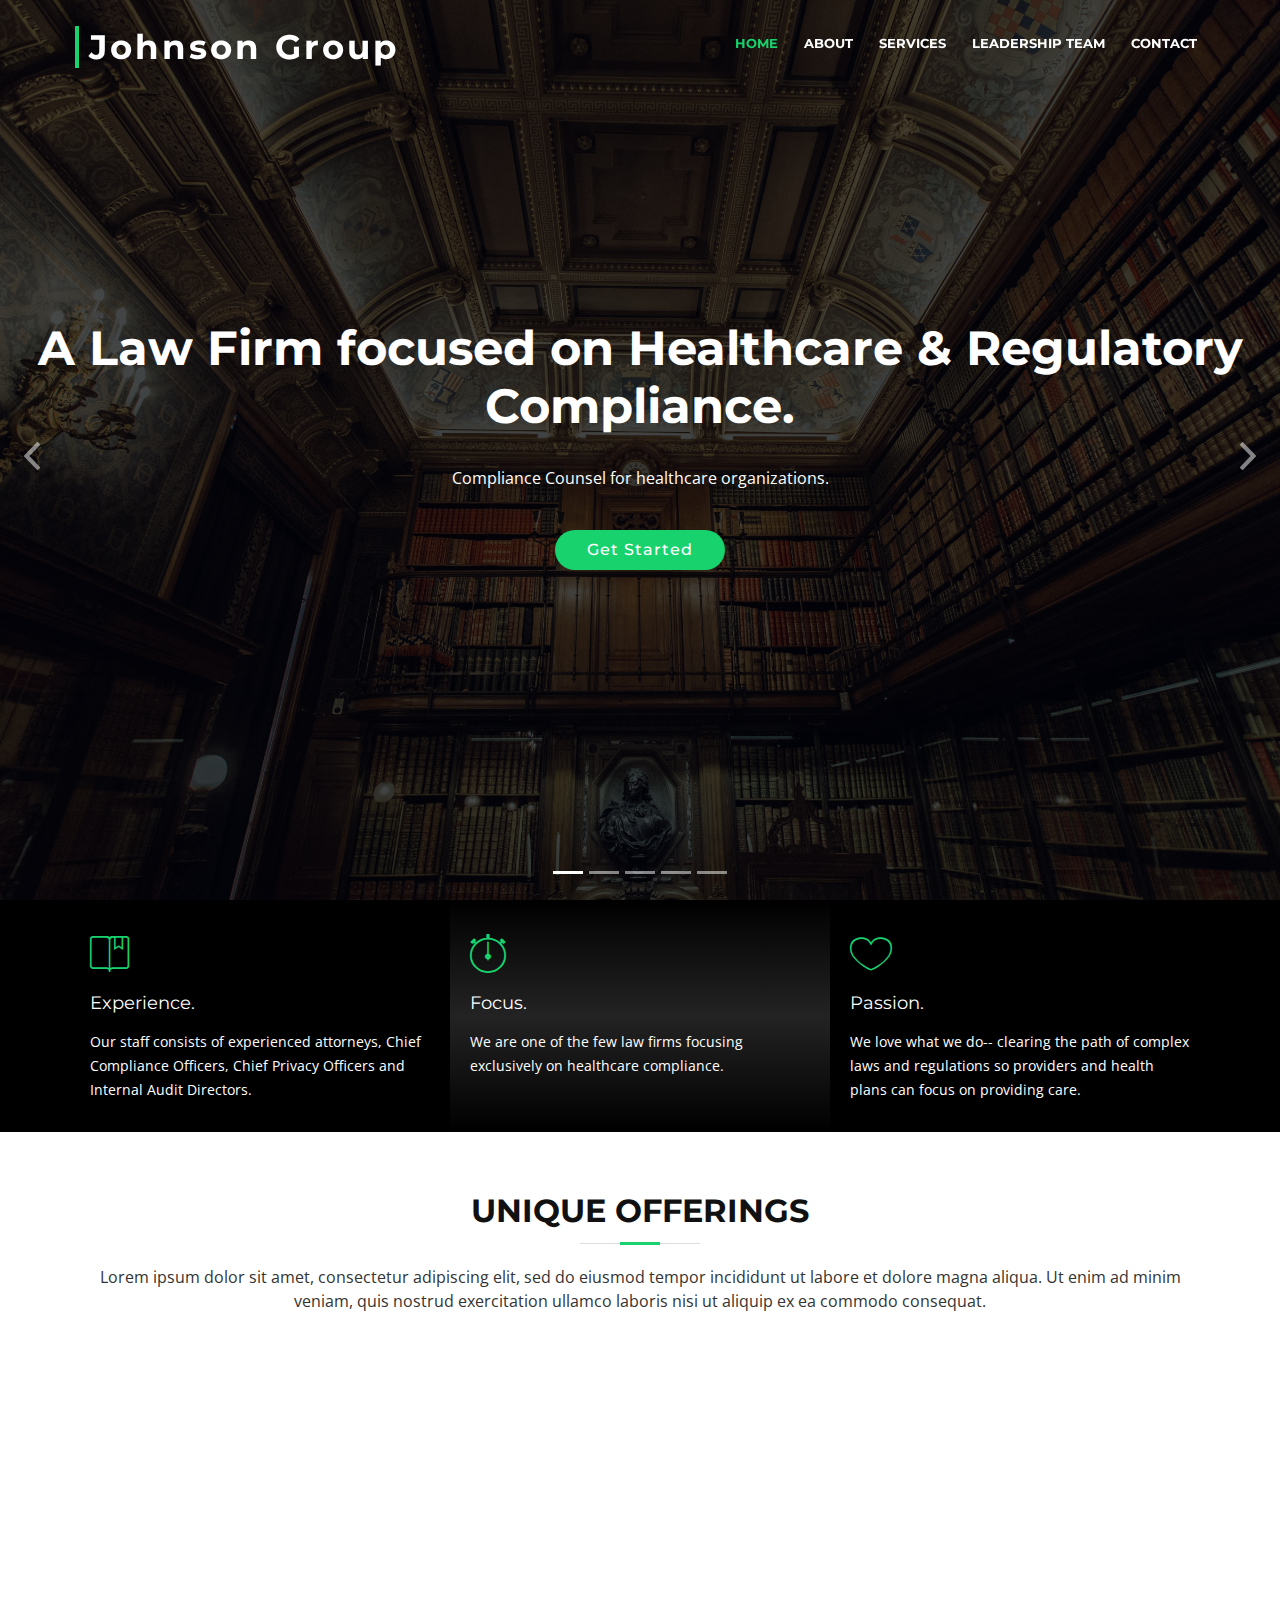
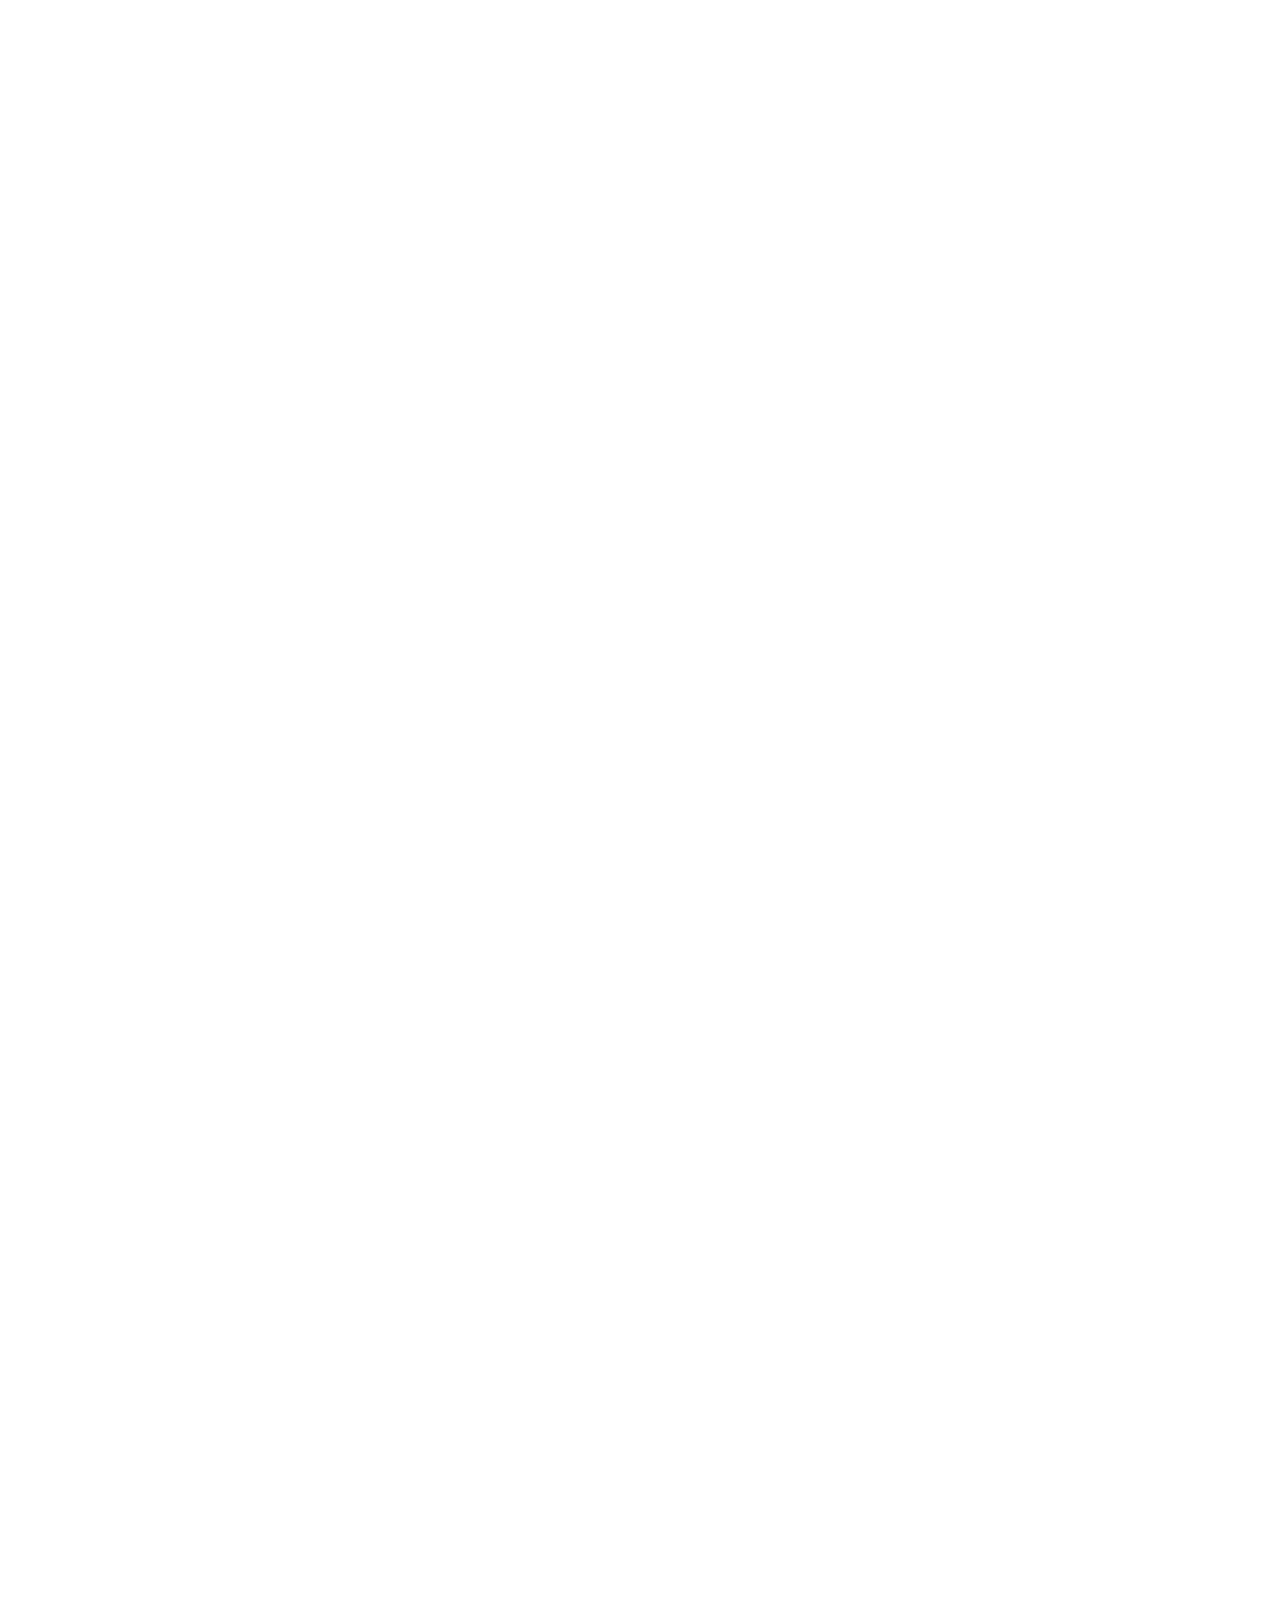
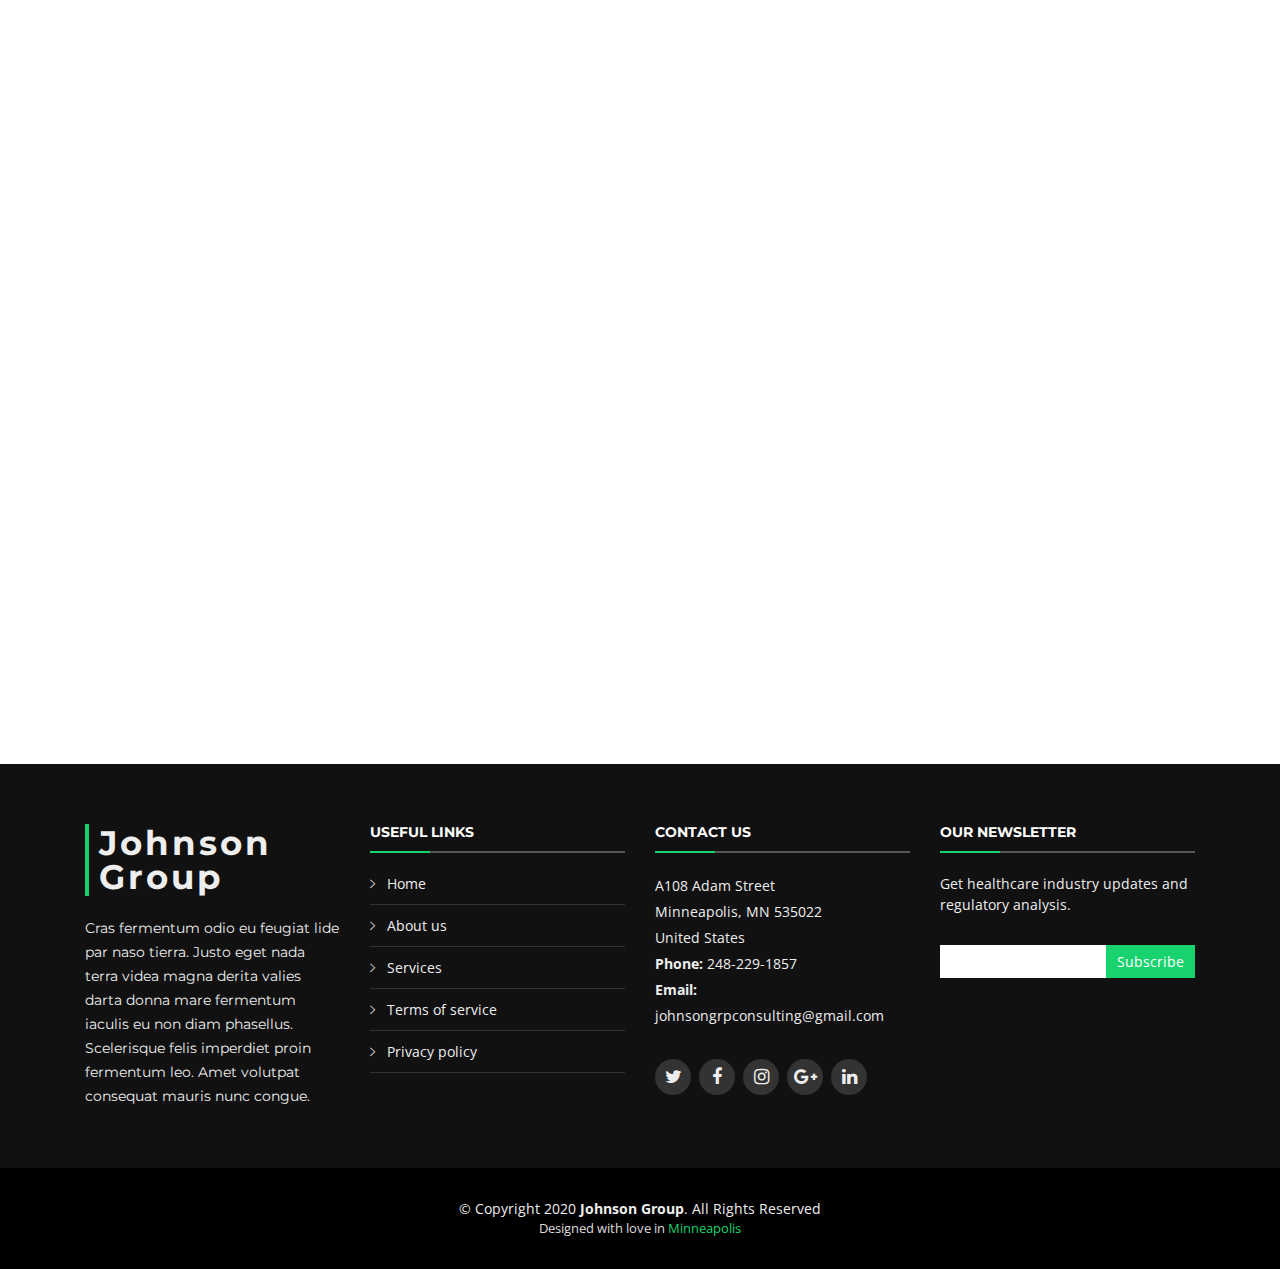
==== commit c1a2bd5e: "Removed Team section and updated footer text" ====
--- a/index.html
+++ b/index.html
@@ -622,7 +622,7 @@
     </section><!-- End Testimonials Section -->
 
     <!-- ======= Team Section ======= -->
-    <section id="team">
+    <!--section id="team">
       <div class="container">
         <div class="section-header wow fadeInUp">
           <h3>Team</h3>
@@ -723,7 +723,7 @@
             <div class="contact-address">
               <i class="ion-ios-location-outline"></i>
               <h3>Address</h3>
-              <address>A108 Adam Street, NY 535022, USA</address>
+              <address>Minneapolis, Minnesota, USA</address>
             </div>
           </div>
 
@@ -731,7 +731,7 @@
             <div class="contact-phone">
               <i class="ion-ios-telephone-outline"></i>
               <h3>Phone Number</h3>
-              <p><a href="tel:+155895548855">+1 5589 55488 55</a></p>
+              <p><a href="tel:+155895548855">248-229-1857</a></p>
             </div>
           </div>
 
@@ -805,10 +805,10 @@
             <h4>Contact Us</h4>
             <p>
               A108 Adam Street <br>
-              New York, NY 535022<br>
+              Minneapolis, MN 535022<br>
               United States <br>
-              <strong>Phone:</strong> +1 5589 55488 55<br>
-              <strong>Email:</strong> info@example.com<br>
+              <strong>Phone:</strong> 248-229-1857<br>
+              <strong>Email:</strong> johnsongrpconsulting@gmail.com<br>
             </p>
 
             <div class="social-links">
@@ -823,7 +823,7 @@
 
           <div class="col-lg-3 col-md-6 footer-newsletter">
             <h4>Our Newsletter</h4>
-            <p>Tamen quem nulla quae legam multos aute sint culpa legam noster magna veniam enim veniam illum dolore legam minim quorum culpa amet magna export quem marada parida nodela caramase seza.</p>
+            <p>Get healthcare industry updates and regulatory analysis.</p>
             <form action="" method="post">
               <input type="email" name="email"><input type="submit" value="Subscribe">
             </form>
@@ -835,7 +835,7 @@
 
     <div class="container">
       <div class="copyright">
-        &copy; Copyright <strong>Johnson Group</strong>. All Rights Reserved
+        &copy; Copyright 2020 <strong>Johnson Group</strong>. All Rights Reserved
       </div>
       <div class="credits">
         <!--
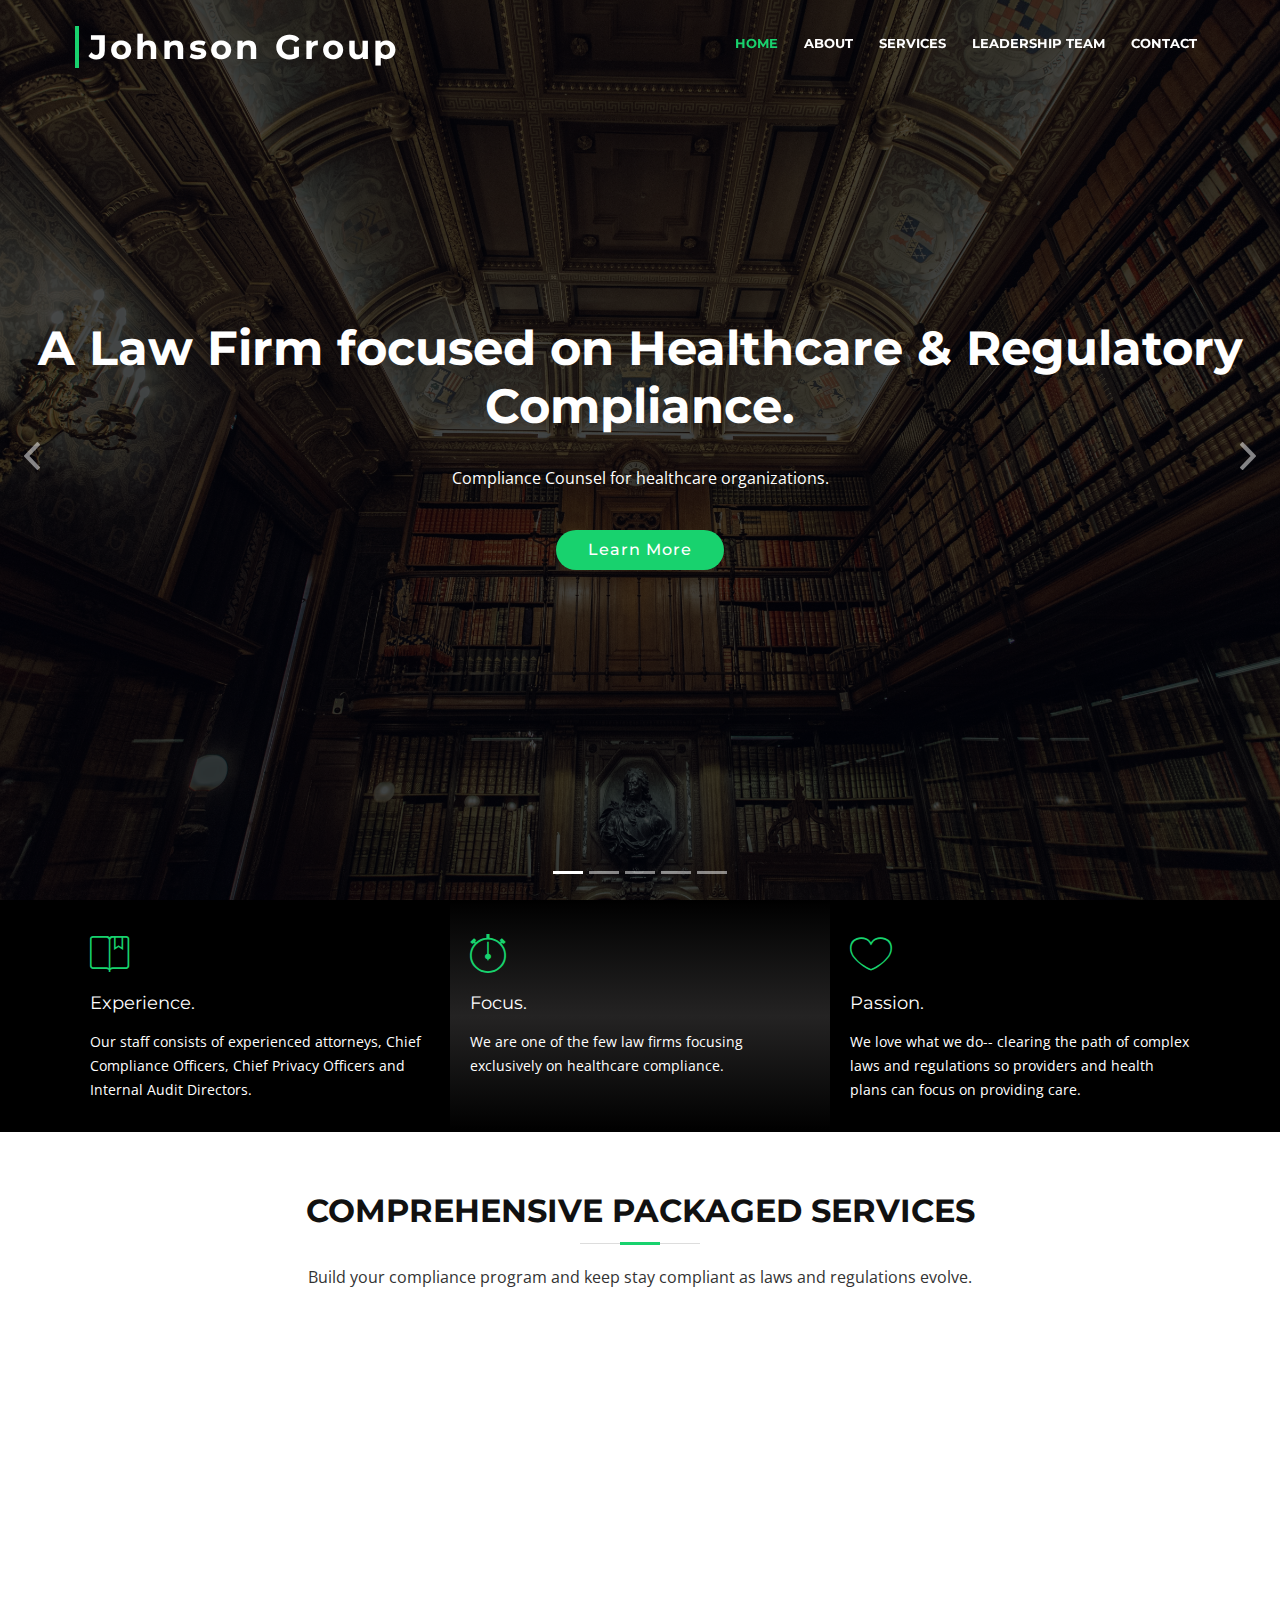
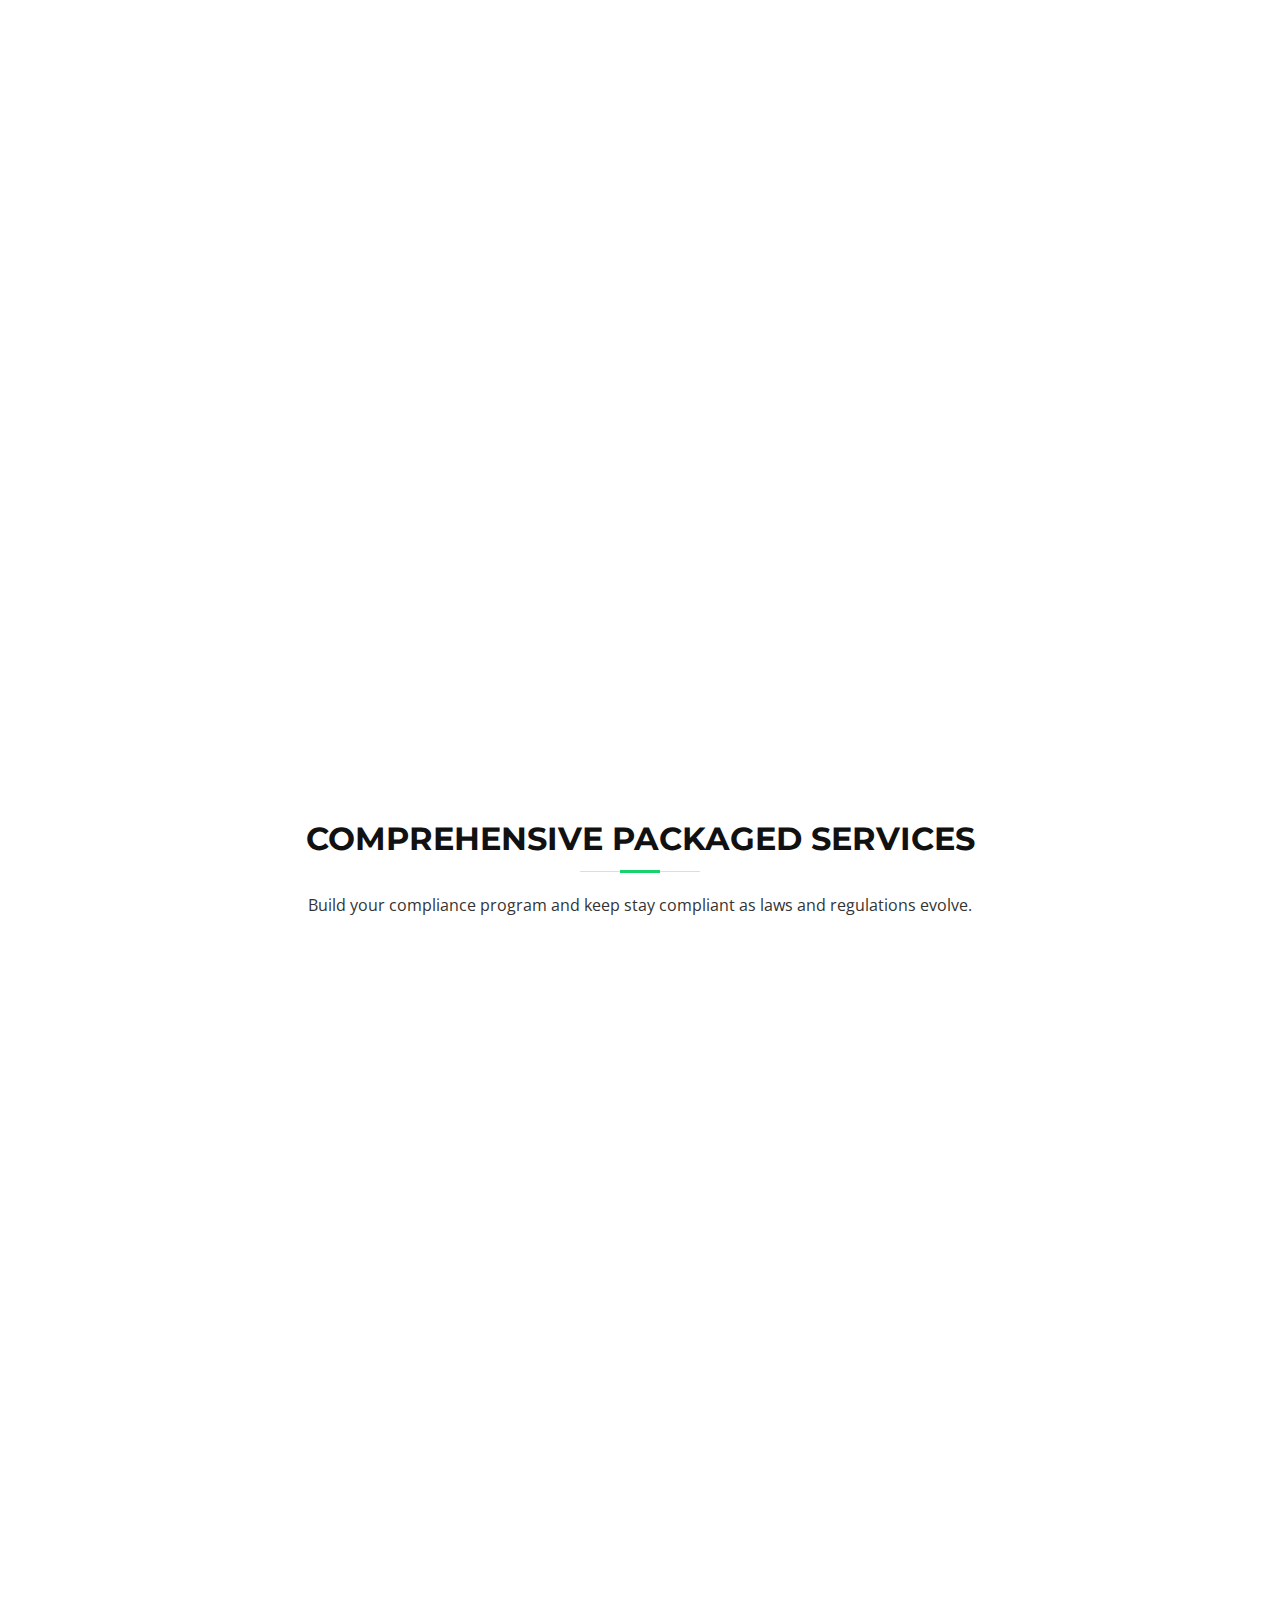
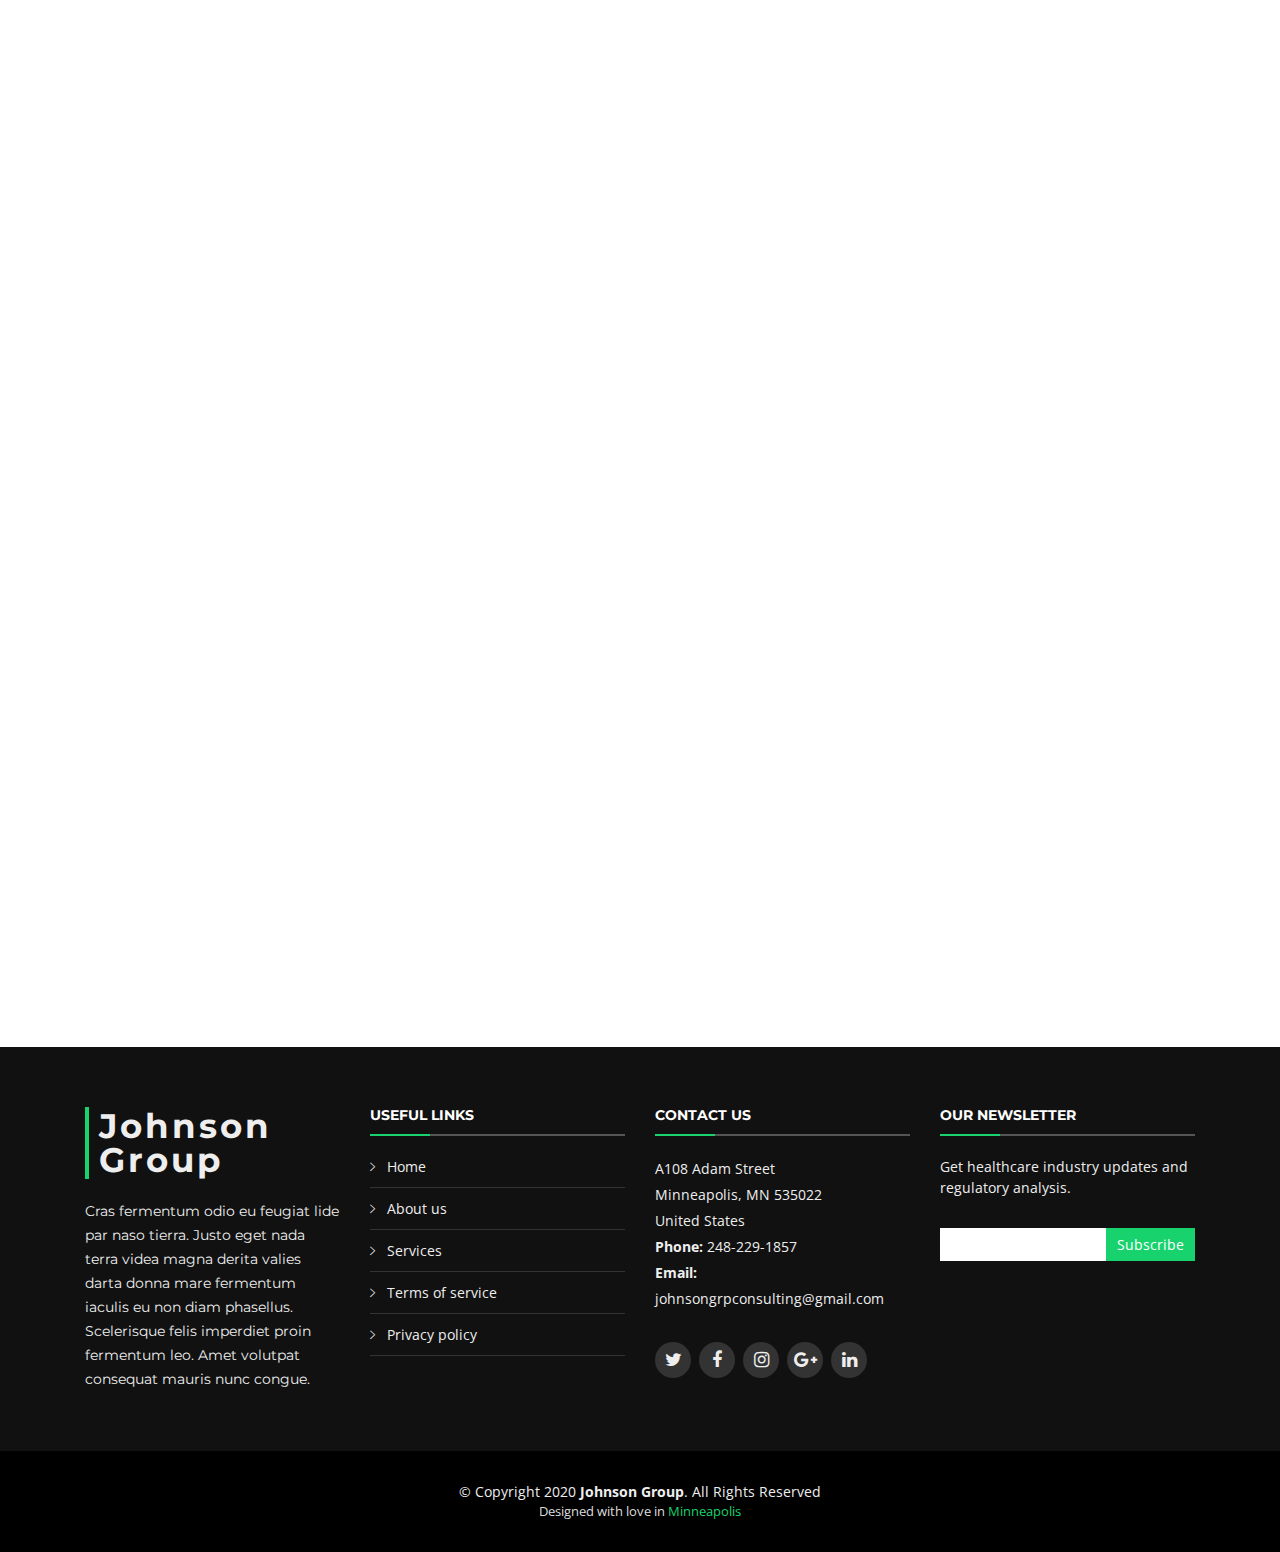
==== commit f2468e50: "added about sec under services sec" ====
--- a/index.html
+++ b/index.html
@@ -83,7 +83,7 @@
               <div class="carousel-content">
                 <h2>A Law Firm focused on Healthcare & Regulatory Compliance.</h2>
                 <p>Compliance Counsel for healthcare organizations.</p>
-                <a href="#featured-services" class="btn-get-started scrollto">Get Started</a>
+                <a href="#featured-services" class="btn-get-started scrollto">Learn More</a>
               </div>
             </div>
           </div>
@@ -94,7 +94,7 @@
               <div class="carousel-content">
                 <h2>Embedded Compliance Counsel</h2>
                 <p>Work with experienced compliance counsel to build an effective compliance program.</p>
-                <a href="#featured-services" class="btn-get-started scrollto">Get Started</a>
+                <a href="#featured-services" class="btn-get-started scrollto">Learn More</a>
               </div>
             </div>
           </div>
@@ -105,7 +105,7 @@
               <div class="carousel-content">
                 <h2>Embedded HIPAA Privacy Officer</h2>
                 <p>Build a Privacy Program and secure protected health information.</p>
-                <a href="#featured-services" class="btn-get-started scrollto">Get Started</a>
+                <a href="#featured-services" class="btn-get-started scrollto">Learn More</a>
               </div>
             </div>
           </div>
@@ -116,7 +116,7 @@
               <div class="carousel-content">
                 <h2>Embedded Auditor</h2>
                 <p>Due Dilligence.  Stress test your operations and avoid costly regulatory findings</p>
-                <a href="#featured-services" class="btn-get-started scrollto">Get Started</a>
+                <a href="#featured-services" class="btn-get-started scrollto">Learn More</a>
               </div>
             </div>
           </div>
@@ -127,7 +127,7 @@
               <div class="carousel-content">
                 <h2>General Counsel Package</h2>
                 <p>Ask general business and healthcare law questions. Contract drafting, negotiation and review. Great for small to mid-size organizations and practices.</p>
-                <a href="#featured-services" class="btn-get-started scrollto">Get Started</a>
+                <a href="#featured-services" class="btn-get-started scrollto">Learn More</a>
               </div>
             </div>
           </div>
@@ -182,8 +182,8 @@
       <div class="container">
 
         <header class="section-header">
-          <h3>Unique Offerings</h3>
-          <p>Lorem ipsum dolor sit amet, consectetur adipiscing elit, sed do eiusmod tempor incididunt ut labore et dolore magna aliqua. Ut enim ad minim veniam, quis nostrud exercitation ullamco laboris nisi ut aliquip ex ea commodo consequat.</p>
+          <h3>Comprehensive Packaged Services</h3>
+          <p>Build your compliance program and keep stay compliant as laws and regulations evolve.</p>
         </header>
 
         <div class="row about-cols">
@@ -238,7 +238,7 @@
 
         <header class="section-header wow fadeInUp">
           <h3>Traditional Services</h3>
-          <p>Laudem latine persequeris id sed, ex fabulas delectus quo. No vel partiendo abhorreant vituperatoribus, ad pro quaestio laboramus. Ei ubique vivendum pro. At ius nisl accusam lorenta zanos paradigno tridexa panatarel.</p>
+          <p>Add legal and regulatory support to your practice or company.</p>
         </header>
 
         <div class="row">
@@ -279,11 +279,68 @@
       </div>
     </section><!-- End Services Section -->
 
+
+    <!-- ======= About Us Section ======= -->
+    <section id="about">
+      <div class="container">
+
+        <header class="section-header">
+          <h3>Comprehensive Packaged Services</h3>
+          <p>Build your compliance program and keep stay compliant as laws and regulations evolve.</p>
+        </header>
+
+        <div class="row about-cols">
+
+          <div class="col-md-4 wow fadeInUp">
+            <div class="about-col">
+              <div class="img">
+                <img src="assets/img/about-mission.jpg" alt="" class="img-fluid">
+                <div class="icon"><i class="ion-ios-speedometer-outline"></i></div>
+              </div>
+              <h2 class="title"><a href="#">Compliance Counsel Package</a></h2>
+              <p>
+                A Compliance Attorney available to stand up an effective compliance program and advice on a host of regulatory issues.
+              </p>
+            </div>
+          </div>
+
+          <div class="col-md-4 wow fadeInUp" data-wow-delay="0.1s">
+            <div class="about-col">
+              <div class="img">
+                <img src="assets/img/about-plan.jpg" alt="" class="img-fluid">
+                <div class="icon"><i class="ion-ios-list-outline"></i></div>
+              </div>
+              <h2 class="title"><a href="#">Internal Auditor Package</a></h2>
+              <p>
+                Audit professionals capable of identifying gaps and ensuring you avoid costly regulatory findings and government investigations.
+              </p>
+            </div>
+          </div>
+
+          <div class="col-md-4 wow fadeInUp" data-wow-delay="0.2s">
+            <div class="about-col">
+              <div class="img">
+                <img src="assets/img/about-vision.jpg" alt="" class="img-fluid">
+                <div class="icon"><i class="ion-ios-eye-outline"></i></div>
+              </div>
+              <h2 class="title"><a href="#">General Counsel Package</a></h2>
+              <p>
+                Enjoy the benefit of a General Counsel On-Demand.
+              </p>
+            </div>
+          </div>
+
+        </div>
+
+      </div>
+    </section><!-- End About Us Section -->
+
+
     <!-- ======= Call To Action Section ======= -->
     <section id="call-to-action" class="wow fadeIn">
       <div class="container text-center">
-        <h3>White Paper</h3>
-        <p> Duis aute irure dolor in reprehenderit in voluptate velit esse cillum dolore eu fugiat nulla pariatur. Excepteur sint occaecat cupidatat non proident, sunt in culpa qui officia deserunt mollit anim id est laborum.</p>
+        <h3>Outsourcing Compliance & Legal</h3>
+        <p> Learn about best practices and how you can save money and lessen organizational risk by outsourcing Compliance and Legal functions.</p>
         <a class="cta-btn" href="#">Download Here</a>
       </div>
     </section><!-- End Call To Action Section -->
@@ -530,7 +587,7 @@
     </section><!-- End Portfolio Section -->
 
     <!-- ======= Our Clients Section ======= -->
-    <section id="clients" class="wow fadeInUp">
+    <!--section id="clients" class="wow fadeInUp">
       <div class="container">
 
         <header class="section-header">
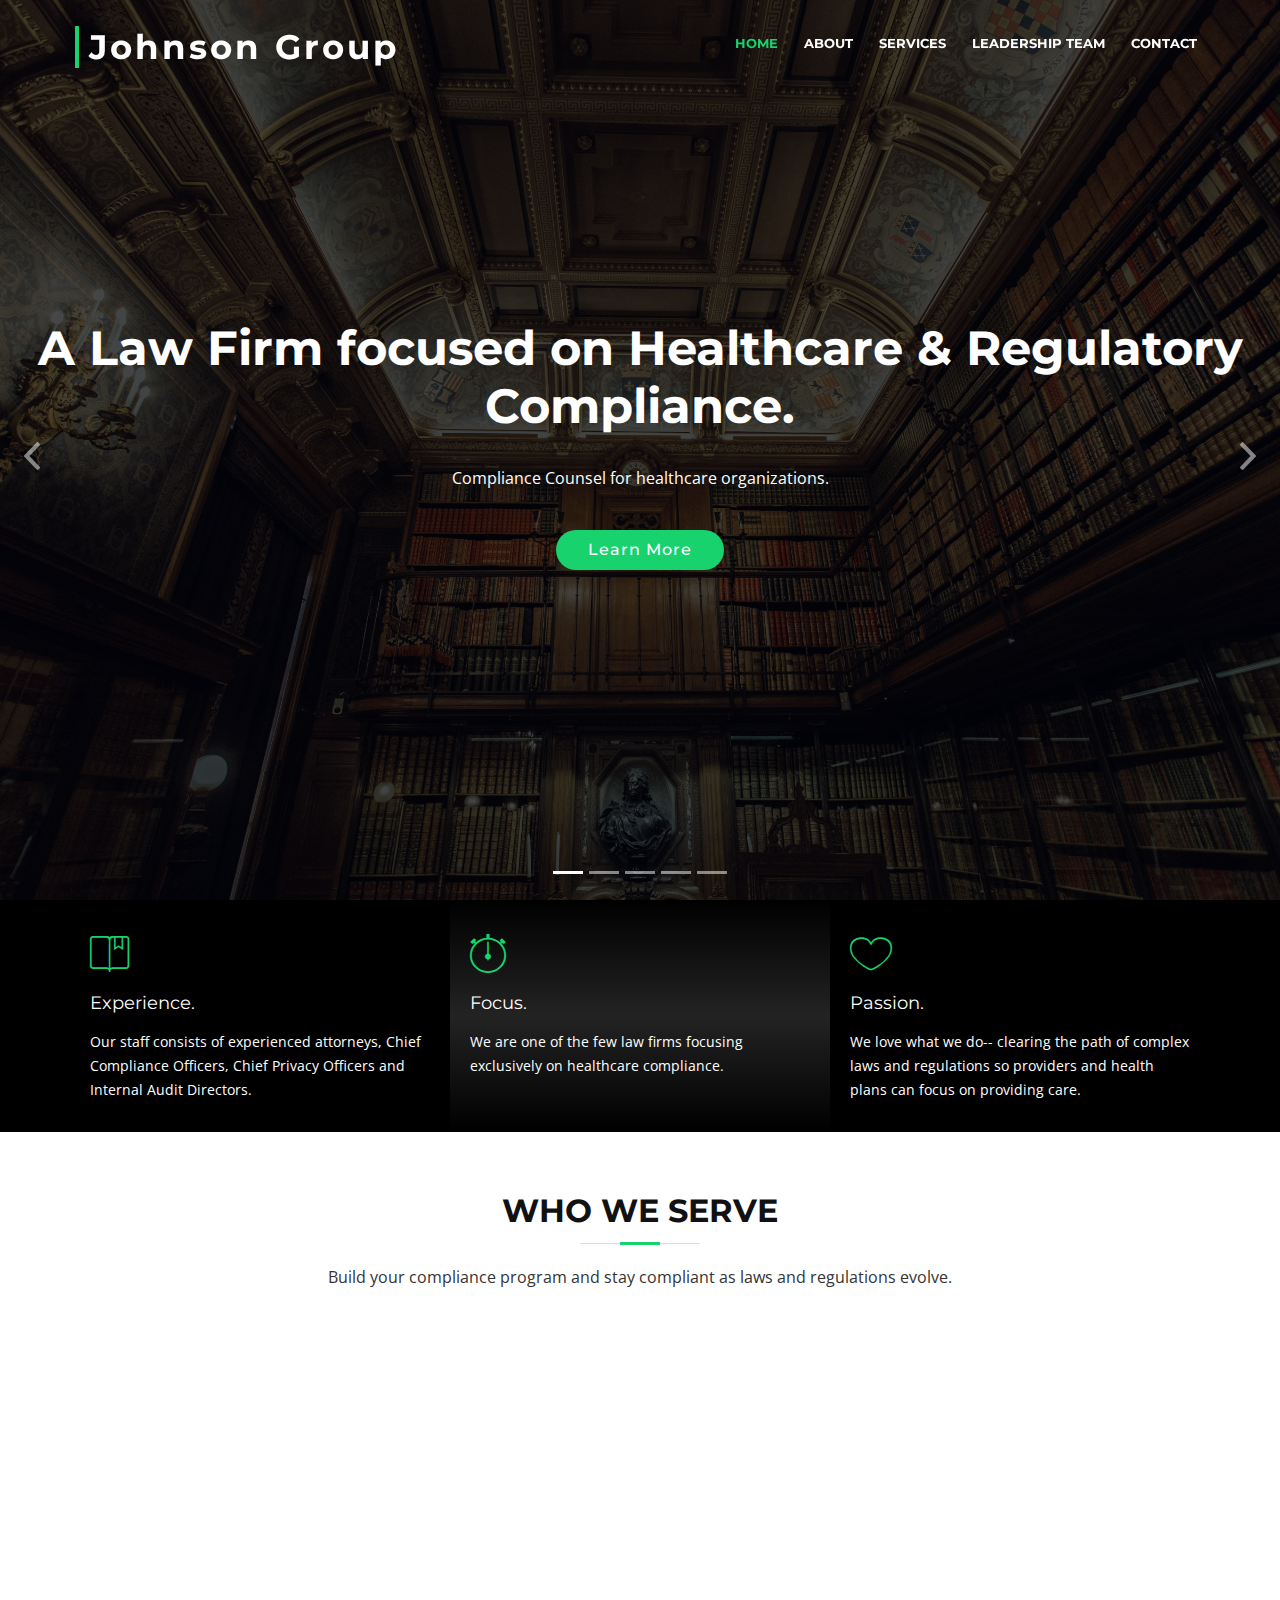
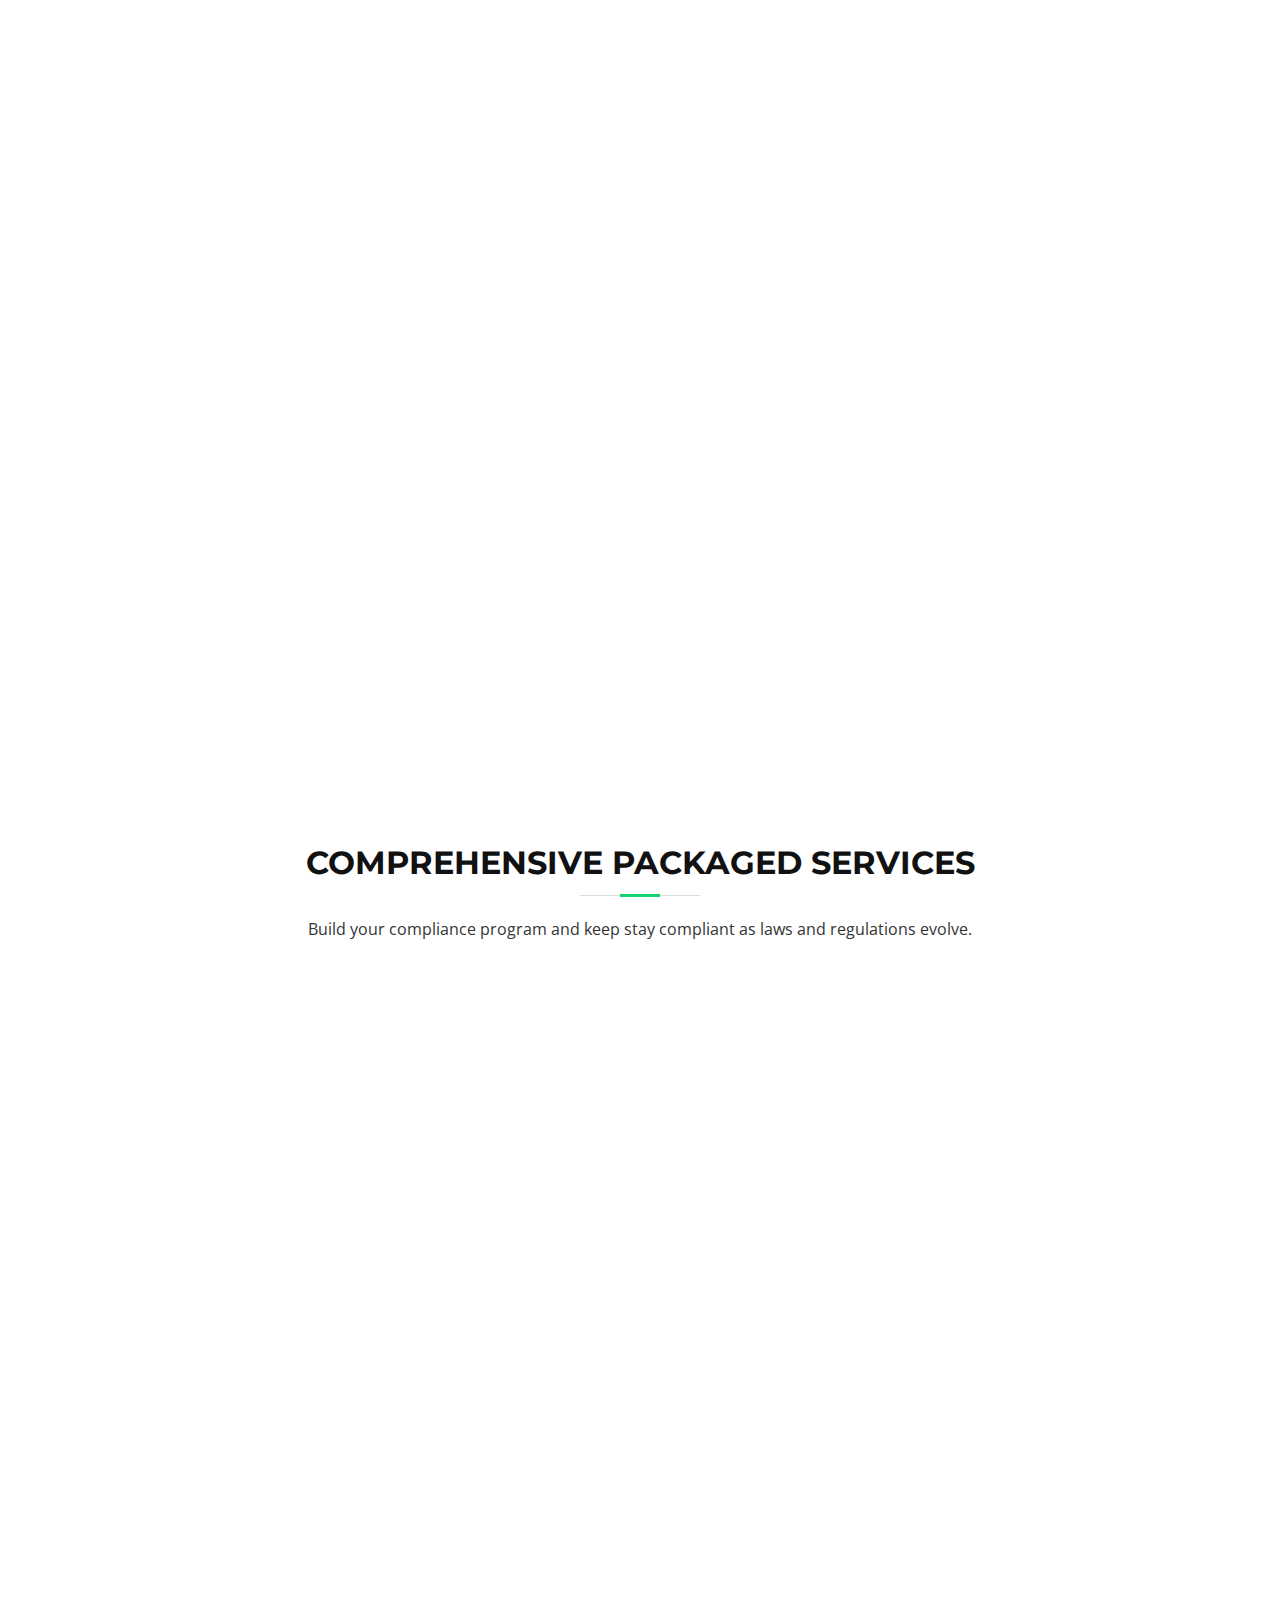
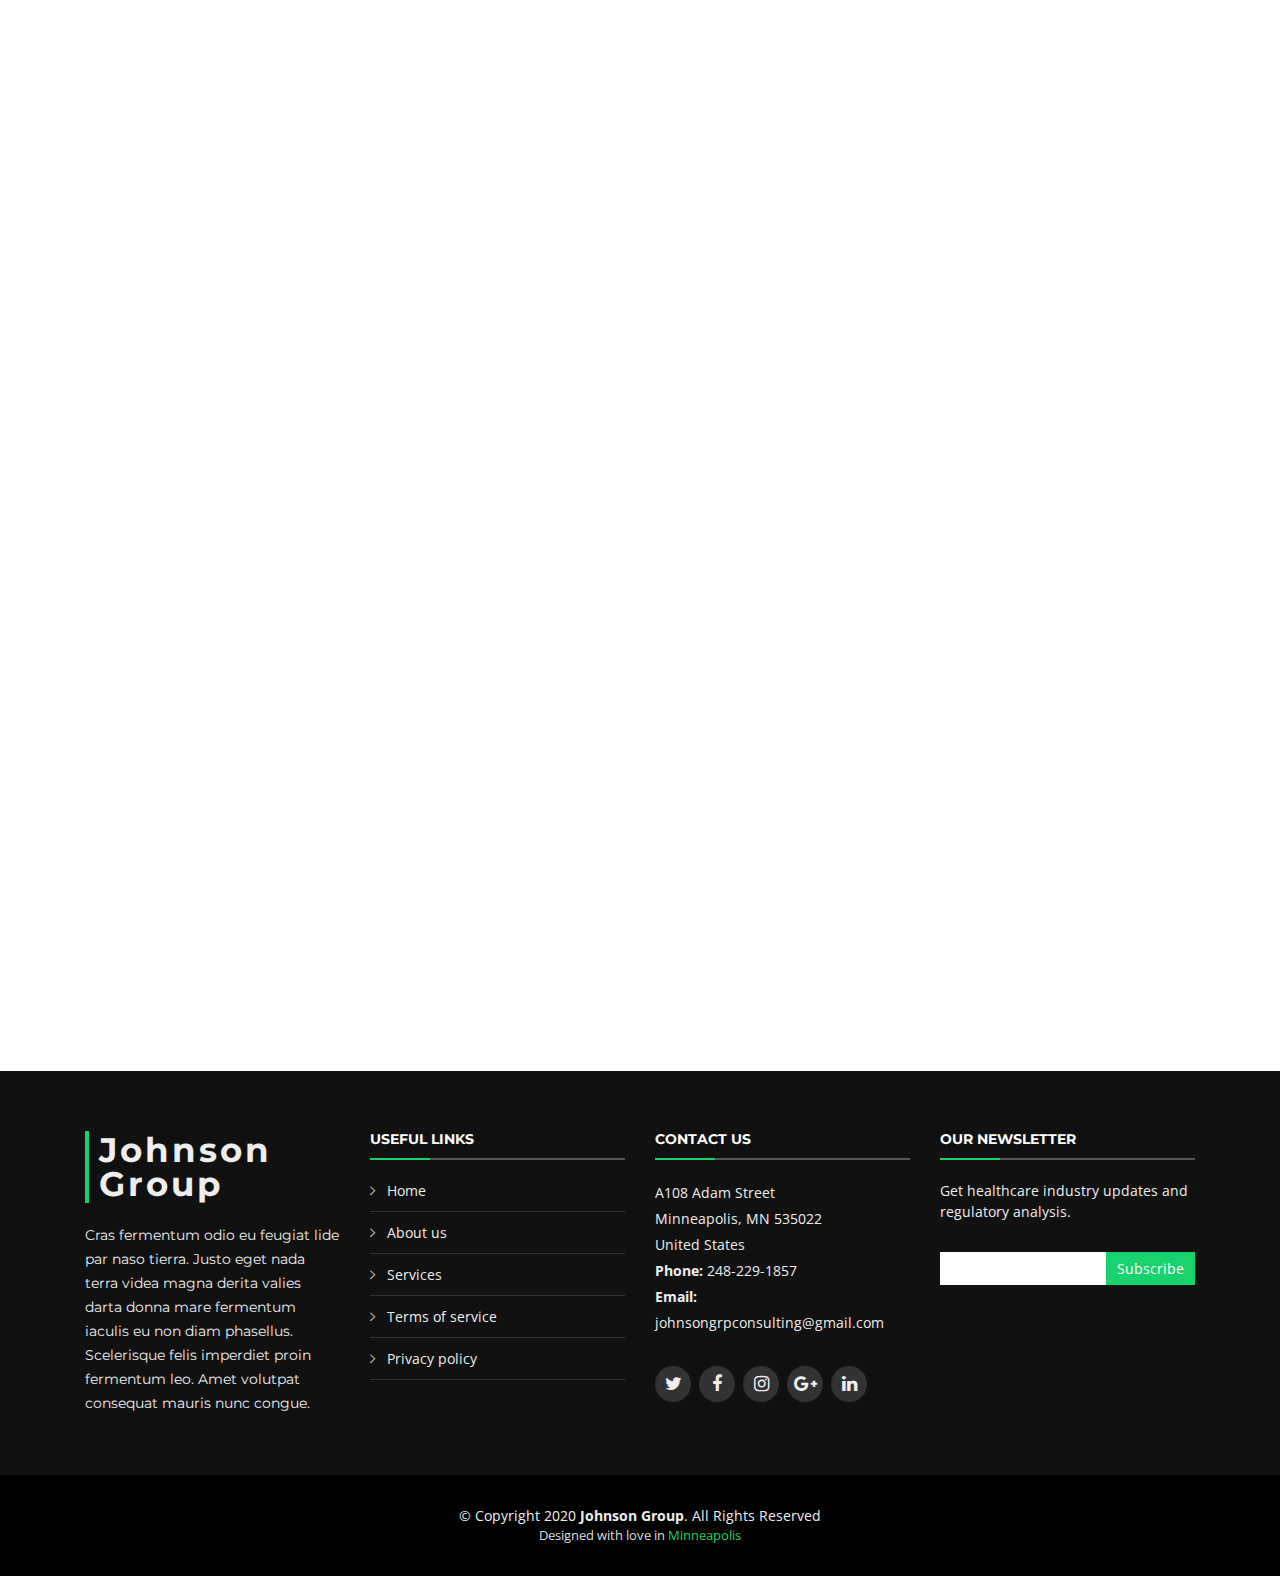
==== commit 59e0b93a: "Updated about us text" ====
--- a/index.html
+++ b/index.html
@@ -182,8 +182,8 @@
       <div class="container">
 
         <header class="section-header">
-          <h3>Comprehensive Packaged Services</h3>
-          <p>Build your compliance program and keep stay compliant as laws and regulations evolve.</p>
+          <h3>Who We Serve</h3>
+          <p>Build your compliance program and stay compliant as laws and regulations evolve.</p>
         </header>
 
         <div class="row about-cols">
@@ -194,7 +194,7 @@
                 <img src="assets/img/about-mission.jpg" alt="" class="img-fluid">
                 <div class="icon"><i class="ion-ios-speedometer-outline"></i></div>
               </div>
-              <h2 class="title"><a href="#">Compliance Counsel Package</a></h2>
+              <h2 class="title"><a href="#">Hospitals and Systems</a></h2>
               <p>
                 A Compliance Attorney available to stand up an effective compliance program and advice on a host of regulatory issues.
               </p>
@@ -207,7 +207,7 @@
                 <img src="assets/img/about-plan.jpg" alt="" class="img-fluid">
                 <div class="icon"><i class="ion-ios-list-outline"></i></div>
               </div>
-              <h2 class="title"><a href="#">Internal Auditor Package</a></h2>
+              <h2 class="title"><a href="#">Physicians and Other Provider Types</a></h2>
               <p>
                 Audit professionals capable of identifying gaps and ensuring you avoid costly regulatory findings and government investigations.
               </p>
@@ -220,7 +220,7 @@
                 <img src="assets/img/about-vision.jpg" alt="" class="img-fluid">
                 <div class="icon"><i class="ion-ios-eye-outline"></i></div>
               </div>
-              <h2 class="title"><a href="#">General Counsel Package</a></h2>
+              <h2 class="title"><a href="#">Health Plans and HIPAA Business Associates</a></h2>
               <p>
                 Enjoy the benefit of a General Counsel On-Demand.
               </p>
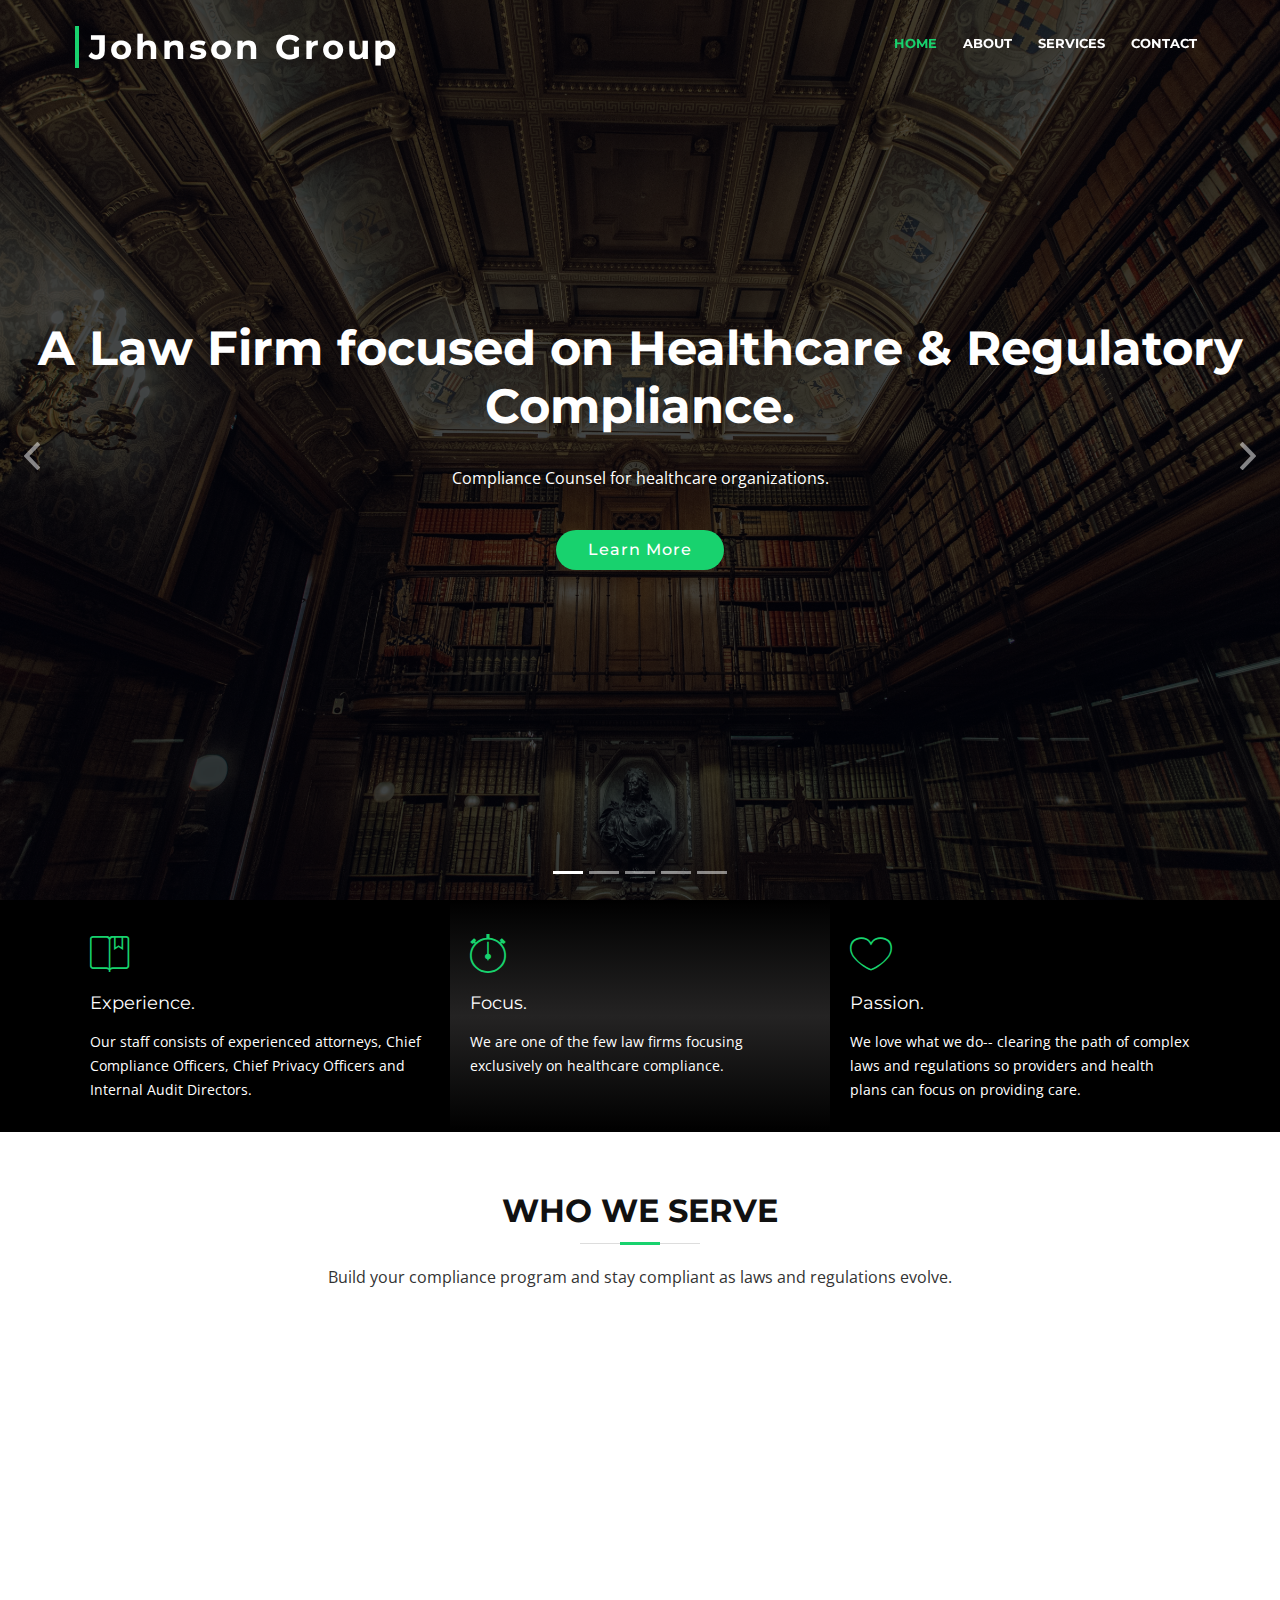
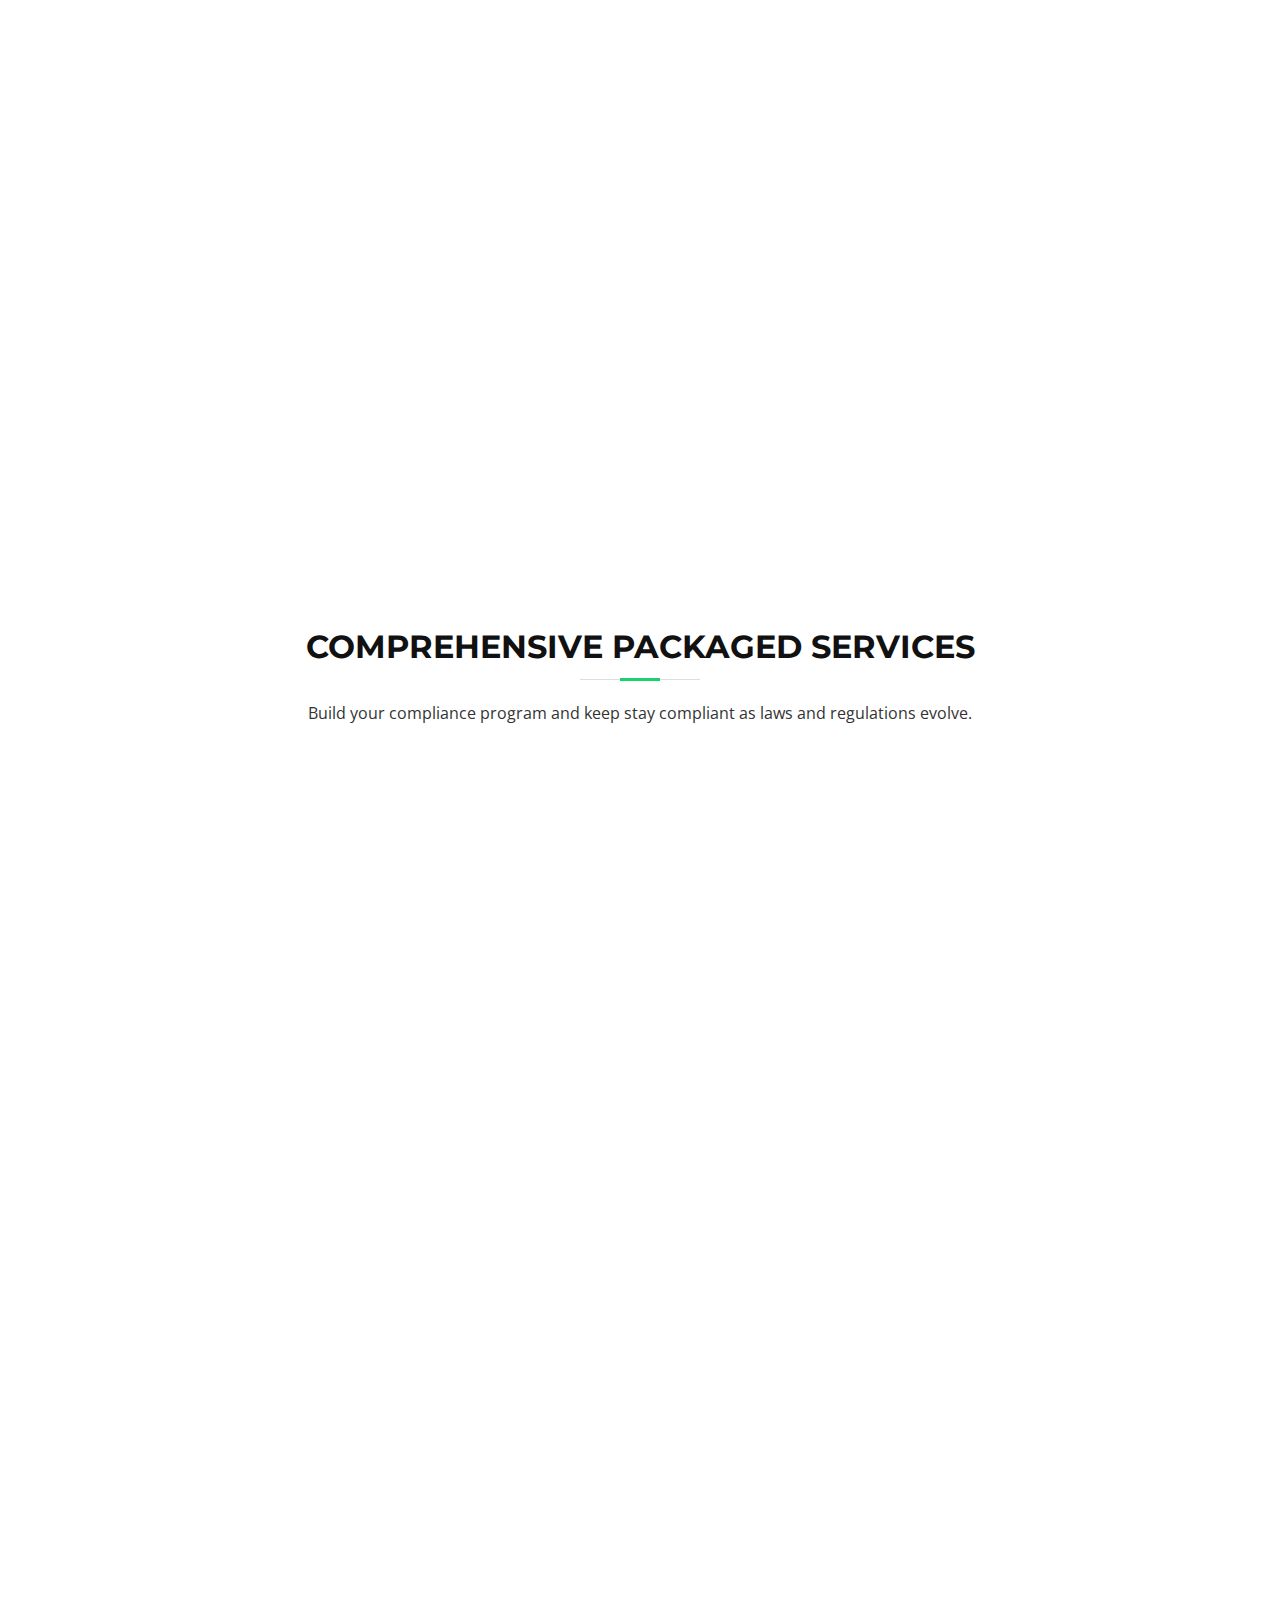
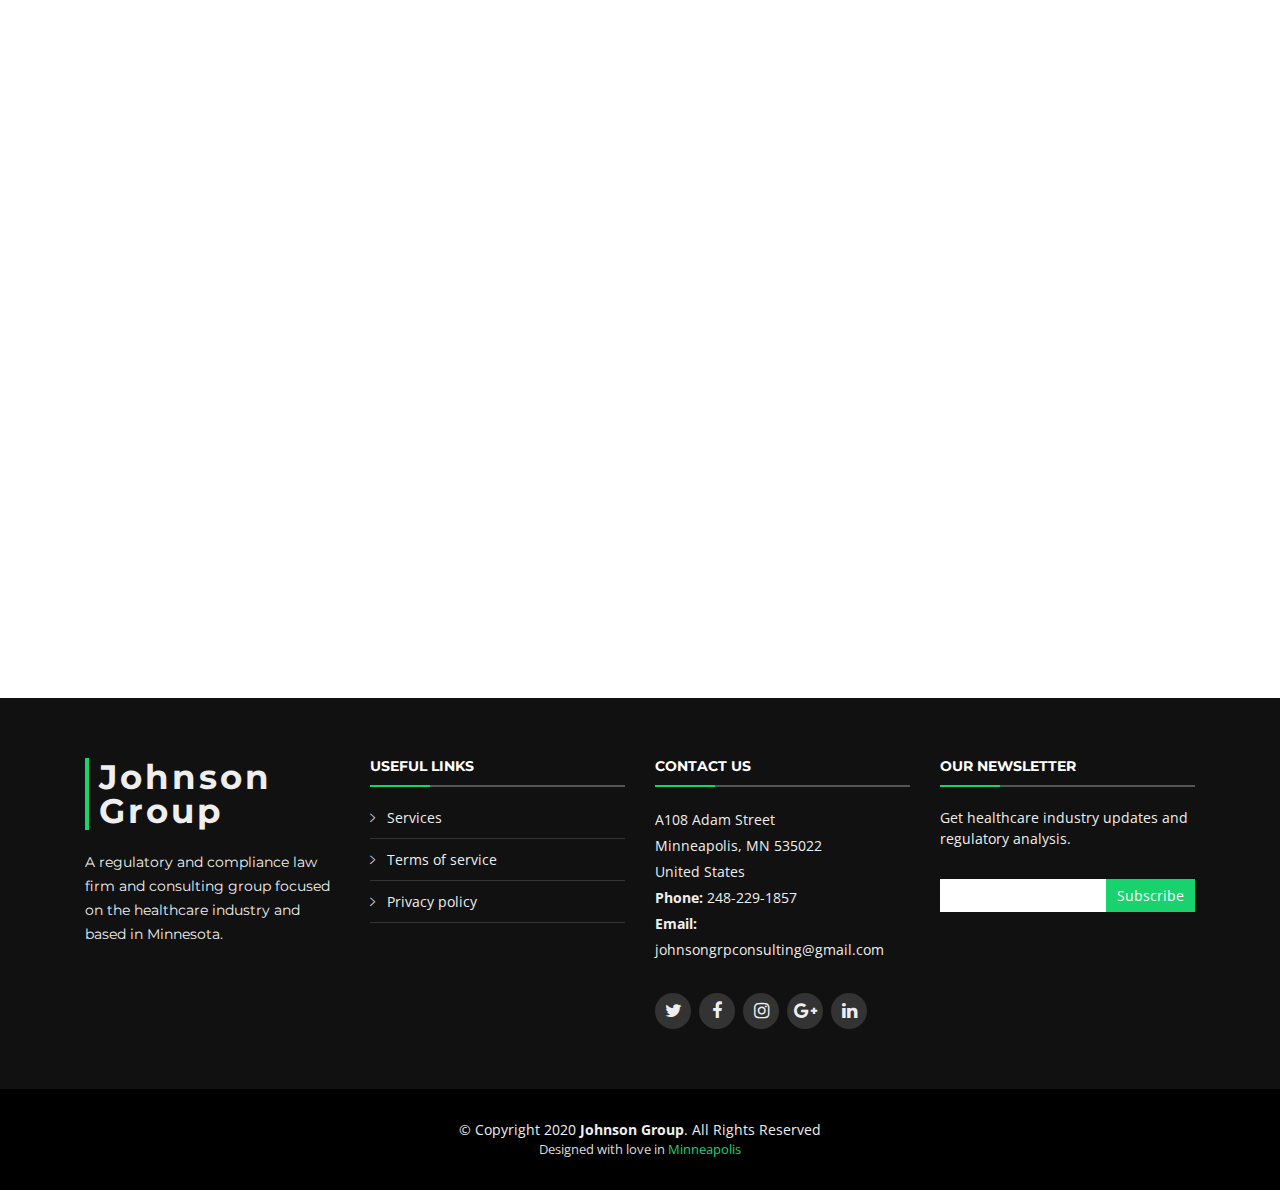
==== commit 25c0a933: "updated metadata and site title" ====
--- a/index.html
+++ b/index.html
@@ -5,9 +5,9 @@
   <meta charset="utf-8">
   <meta content="width=device-width, initial-scale=1.0" name="viewport">
 
-  <title>BizPage Bootstrap Template</title>
-  <meta content="" name="descriptison">
-  <meta content="" name="keywords">
+  <title>Johnson Group Law Firm</title>
+  <meta content="Healthcare Compliance Outsourcing" name="descriptison">
+  <meta content="Compliance, Ethics, Healthcare, Medical" name="keywords">
 
   <!-- Favicons -->
   <link href="assets/img/favicon.png" rel="icon">
@@ -53,7 +53,7 @@
           <li><a href="#about">About</a></li>
           <li><a href="#services">Services</a></li>
           <!--li><a href="#portfolio">Portfolio</a></li-->
-          <li><a href="#team">Leadership Team</a></li>
+          <!--li><a href="#team">Leadership Team</a></li>
           <!--li class="menu-has-children"><a href="">Drop Down</a>
             <ul>
               <li><a href="#">Drop Down 1</a></li>
@@ -194,10 +194,8 @@
                 <img src="assets/img/about-mission.jpg" alt="" class="img-fluid">
                 <div class="icon"><i class="ion-ios-speedometer-outline"></i></div>
               </div>
-              <h2 class="title"><a href="#">Hospitals and Systems</a></h2>
-              <p>
-                A Compliance Attorney available to stand up an effective compliance program and advice on a host of regulatory issues.
-              </p>
+              <h2 class="title"><a href="#">Hospitals and Urgent Care Centers</a></h2>
+              <p></p>
             </div>
           </div>
 
@@ -209,7 +207,6 @@
               </div>
               <h2 class="title"><a href="#">Physicians and Other Provider Types</a></h2>
               <p>
-                Audit professionals capable of identifying gaps and ensuring you avoid costly regulatory findings and government investigations.
               </p>
             </div>
           </div>
@@ -222,7 +219,6 @@
               </div>
               <h2 class="title"><a href="#">Health Plans and HIPAA Business Associates</a></h2>
               <p>
-                Enjoy the benefit of a General Counsel On-Demand.
               </p>
             </div>
           </div>
@@ -246,32 +242,32 @@
           <div class="col-lg-4 col-md-6 box wow bounceInUp" data-wow-duration="1.4s">
             <div class="icon"><i class="ion-ios-analytics-outline"></i></div>
             <h4 class="title"><a href="">Legal & Regulatory Research</a></h4>
-            <p class="description">Voluptatum deleniti atque corrupti quos dolores et quas molestias excepturi sint occaecati cupiditate non provident</p>
+            <p class="description"></p>
           </div>
           <div class="col-lg-4 col-md-6 box wow bounceInUp" data-wow-duration="1.4s">
             <div class="icon"><i class="ion-ios-bookmarks-outline"></i></div>
             <h4 class="title"><a href="">Contract drafting, negotiation and review</a></h4>
-            <p class="description">Minim veniam, quis nostrud exercitation ullamco laboris nisi ut aliquip ex ea commodo consequat tarad limino ata</p>
+            <p class="description"></p>
           </div>
           <div class="col-lg-4 col-md-6 box wow bounceInUp" data-wow-duration="1.4s">
             <div class="icon"><i class="ion-ios-paper-outline"></i></div>
             <h4 class="title"><a href="">Risk Assessments</a></h4>
-            <p class="description">Duis aute irure dolor in reprehenderit in voluptate velit esse cillum dolore eu fugiat nulla pariatur</p>
+            <p class="description"></p>
           </div>
           <div class="col-lg-4 col-md-6 box wow bounceInUp" data-wow-delay="0.1s" data-wow-duration="1.4s">
             <div class="icon"><i class="ion-ios-speedometer-outline"></i></div>
             <h4 class="title"><a href="">Policy & Procedure Development</a></h4>
-            <p class="description">Excepteur sint occaecat cupidatat non proident, sunt in culpa qui officia deserunt mollit anim id est laborum</p>
+            <p class="description"></p>
           </div>
           <div class="col-lg-4 col-md-6 box wow bounceInUp" data-wow-delay="0.1s" data-wow-duration="1.4s">
             <div class="icon"><i class="ion-ios-barcode-outline"></i></div>
             <h4 class="title"><a href="">Regulatory Audits</a></h4>
-            <p class="description">At vero eos et accusamus et iusto odio dignissimos ducimus qui blanditiis praesentium voluptatum deleniti atque</p>
+            <p class="description"></p>
           </div>
           <div class="col-lg-4 col-md-6 box wow bounceInUp" data-wow-delay="0.1s" data-wow-duration="1.4s">
             <div class="icon"><i class="ion-ios-people-outline"></i></div>
             <h4 class="title"><a href="">Investigations</a></h4>
-            <p class="description">Et harum quidem rerum facilis est et expedita distinctio. Nam libero tempore, cum soluta nobis est eligendi</p>
+            <p class="description"></p>
           </div>
 
         </div>
@@ -294,12 +290,12 @@
           <div class="col-md-4 wow fadeInUp">
             <div class="about-col">
               <div class="img">
-                <img src="assets/img/about-mission.jpg" alt="" class="img-fluid">
+                <img src="assets/img/package-mission.jpg" alt="" class="img-fluid">
                 <div class="icon"><i class="ion-ios-speedometer-outline"></i></div>
               </div>
-              <h2 class="title"><a href="#">Compliance Counsel Package</a></h2>
+              <h2 class="title"><a href="#">Compliance Officer Package</a></h2>
               <p>
-                A Compliance Attorney available to stand up an effective compliance program and advice on a host of regulatory issues.
+                A Compliance Attorney available to stand up an effective compliance program and advise on a host of regulatory issues.
               </p>
             </div>
           </div>
@@ -307,7 +303,7 @@
           <div class="col-md-4 wow fadeInUp" data-wow-delay="0.1s">
             <div class="about-col">
               <div class="img">
-                <img src="assets/img/about-plan.jpg" alt="" class="img-fluid">
+                <img src="assets/img/package-plan.jpg" alt="" class="img-fluid">
                 <div class="icon"><i class="ion-ios-list-outline"></i></div>
               </div>
               <h2 class="title"><a href="#">Internal Auditor Package</a></h2>
@@ -320,12 +316,12 @@
           <div class="col-md-4 wow fadeInUp" data-wow-delay="0.2s">
             <div class="about-col">
               <div class="img">
-                <img src="assets/img/about-vision.jpg" alt="" class="img-fluid">
+                <img src="assets/img/package-vision.jpg" alt="" class="img-fluid">
                 <div class="icon"><i class="ion-ios-eye-outline"></i></div>
               </div>
               <h2 class="title"><a href="#">General Counsel Package</a></h2>
               <p>
-                Enjoy the benefit of a General Counsel On-Demand.
+                Enjoy the benefit of a General Counsel On-Demand. Available to answer both healthcare-specific or business-specific questions.
               </p>
             </div>
           </div>
@@ -788,7 +784,7 @@
             <div class="contact-phone">
               <i class="ion-ios-telephone-outline"></i>
               <h3>Phone Number</h3>
-              <p><a href="tel:+155895548855">248-229-1857</a></p>
+              <p><a href="tel:2482291857">248-229-1857</a></p>
             </div>
           </div>
 
@@ -844,14 +840,14 @@
 
           <div class="col-lg-3 col-md-6 footer-info">
             <h3>Johnson Group</h3>
-            <p>Cras fermentum odio eu feugiat lide par naso tierra. Justo eget nada terra videa magna derita valies darta donna mare fermentum iaculis eu non diam phasellus. Scelerisque felis imperdiet proin fermentum leo. Amet volutpat consequat mauris nunc congue.</p>
+            <p>A regulatory and compliance law firm and consulting group focused on the healthcare industry and based in Minnesota.</p>
           </div>
 
           <div class="col-lg-3 col-md-6 footer-links">
             <h4>Useful Links</h4>
             <ul>
-              <li><i class="ion-ios-arrow-right"></i> <a href="#">Home</a></li>
-              <li><i class="ion-ios-arrow-right"></i> <a href="#">About us</a></li>
+              <!--li><i class="ion-ios-arrow-right"></i> <a href="#">Home</a></li>
+              <li><i class="ion-ios-arrow-right"></i> <a href="#">About us</a></li-->
               <li><i class="ion-ios-arrow-right"></i> <a href="#">Services</a></li>
               <li><i class="ion-ios-arrow-right"></i> <a href="#">Terms of service</a></li>
               <li><i class="ion-ios-arrow-right"></i> <a href="#">Privacy policy</a></li>
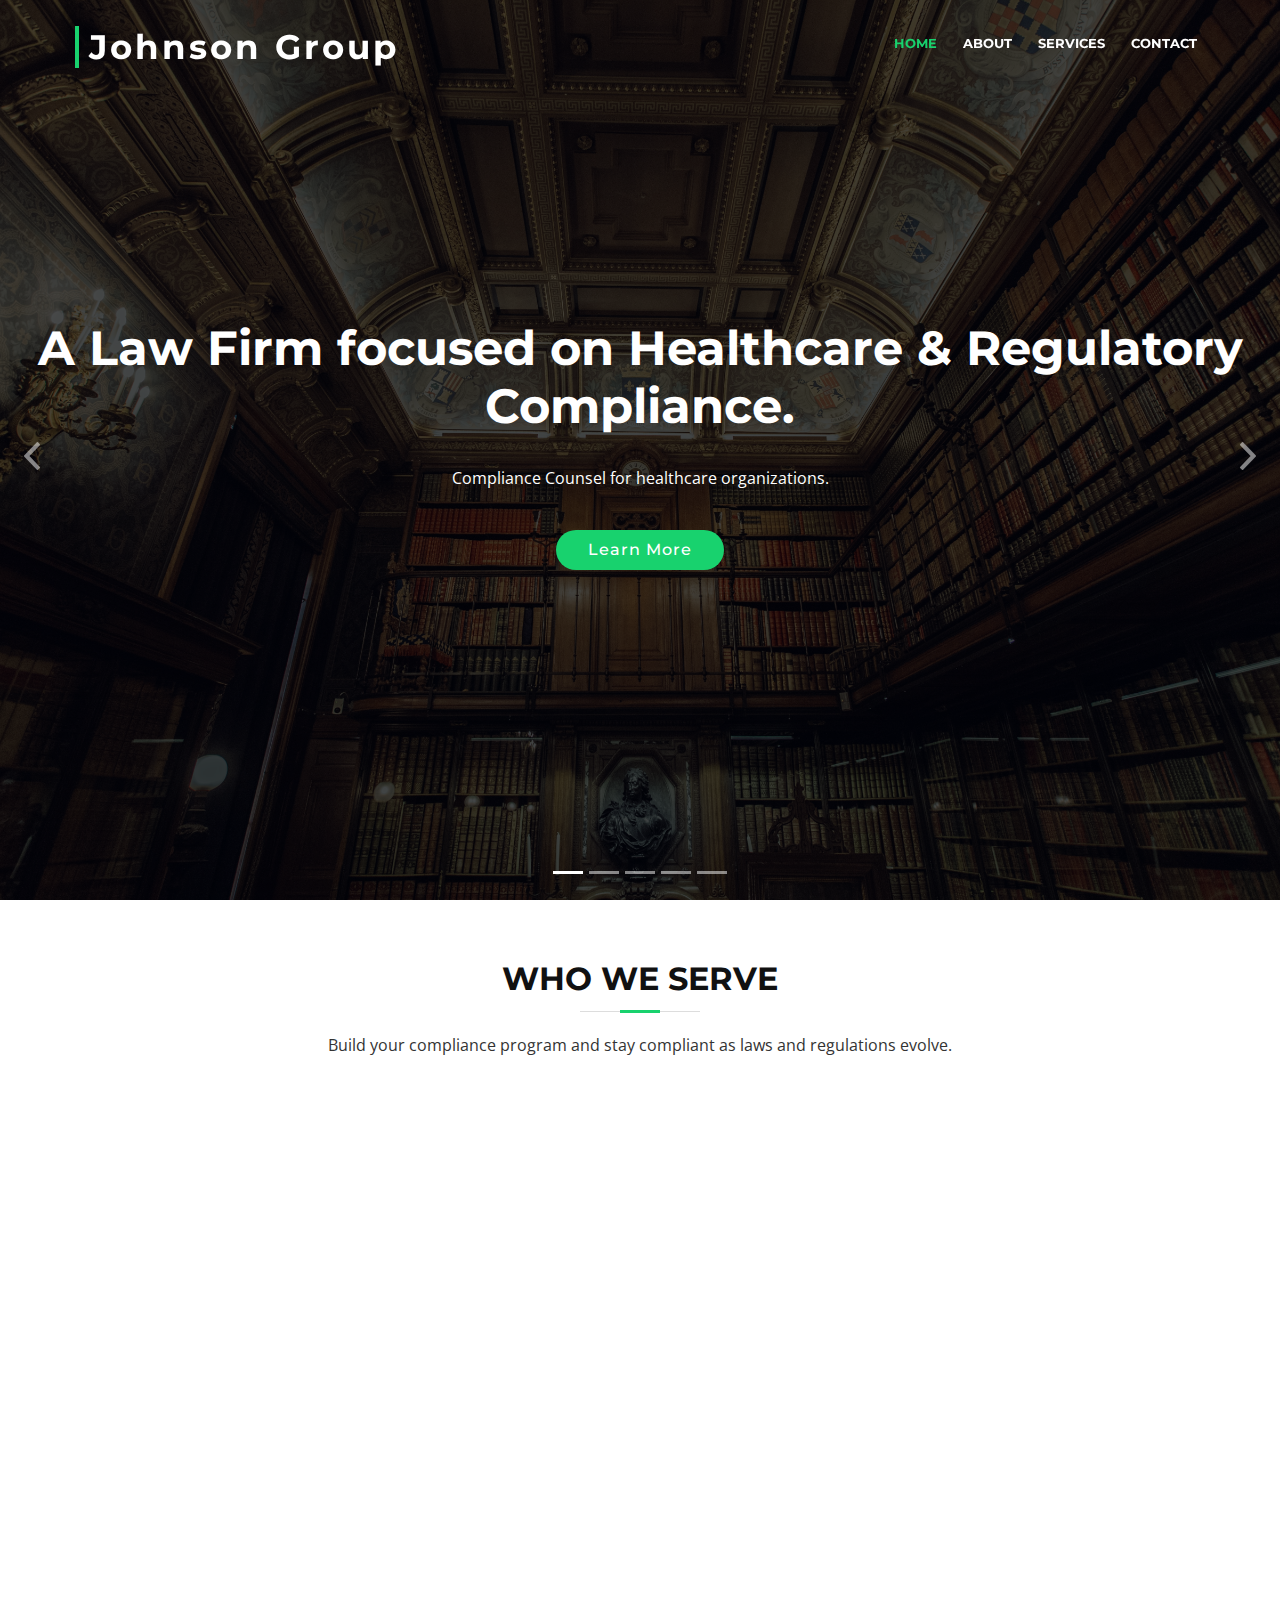
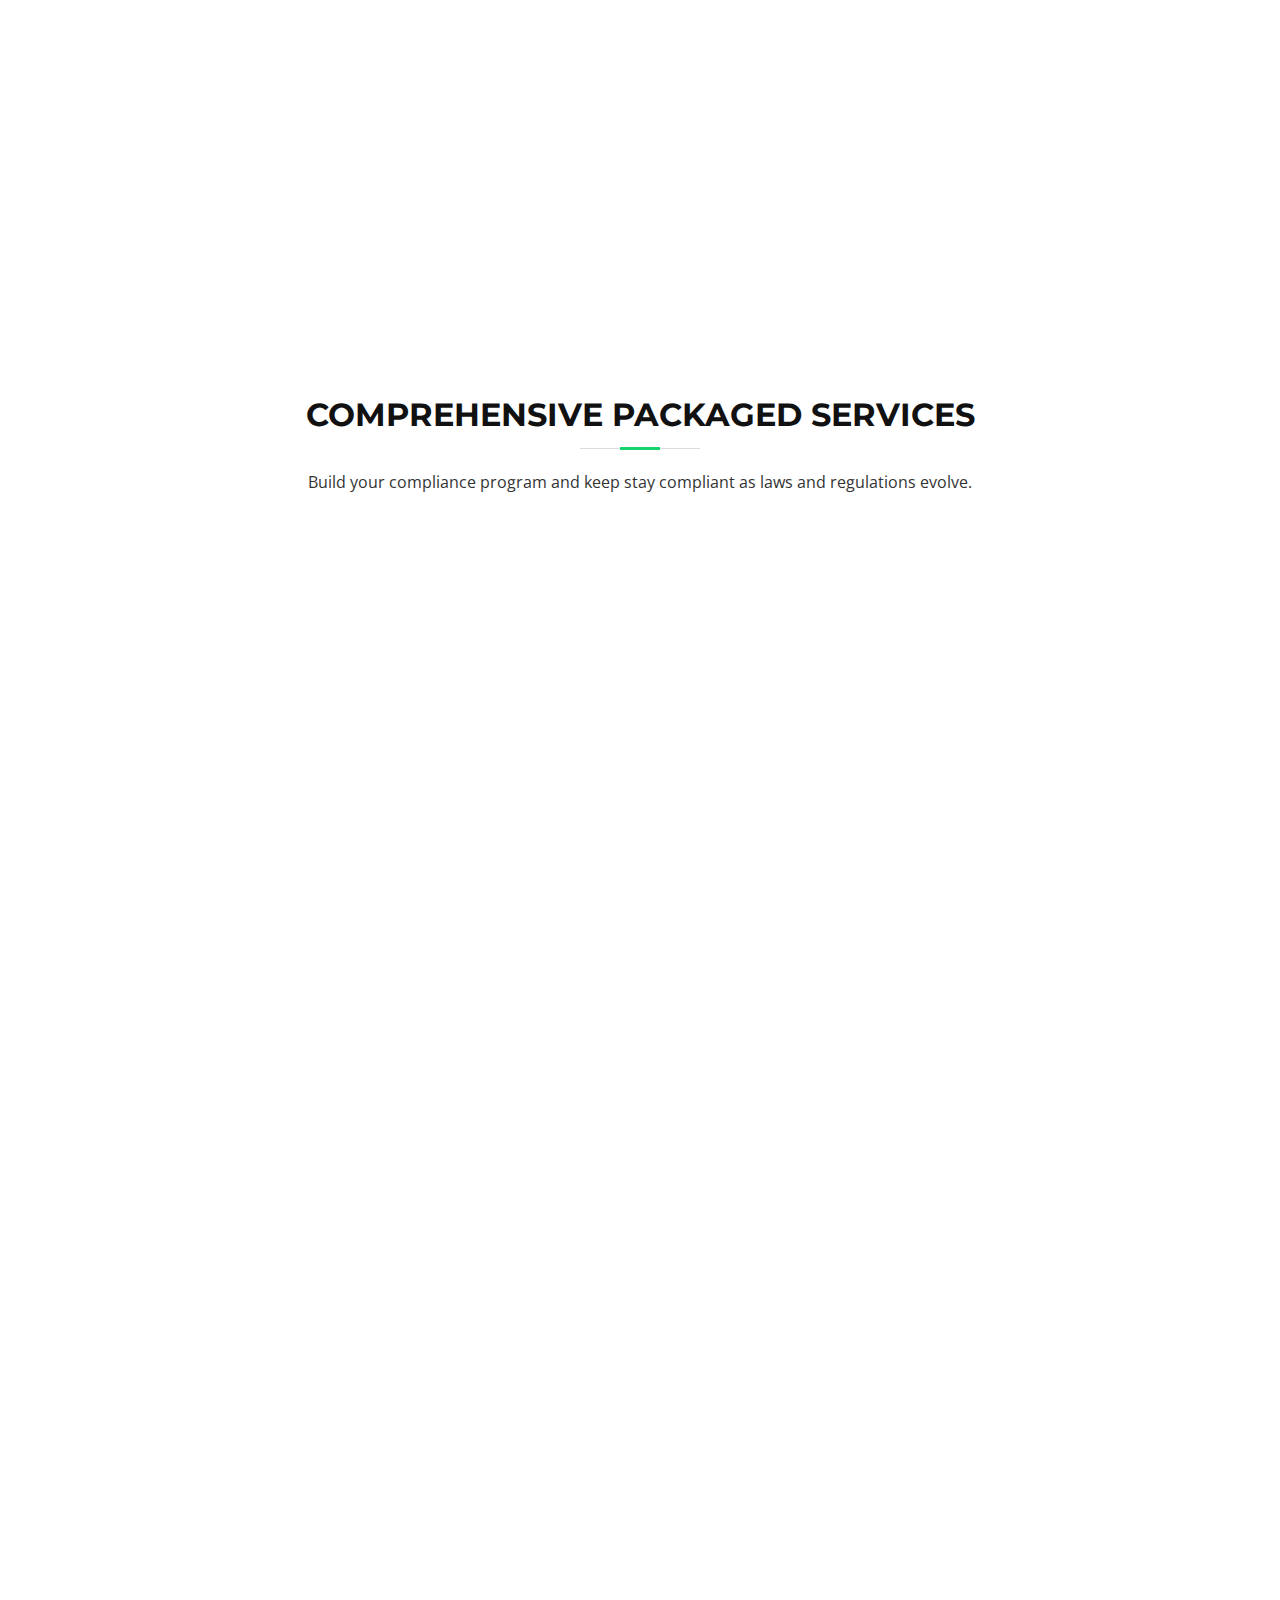
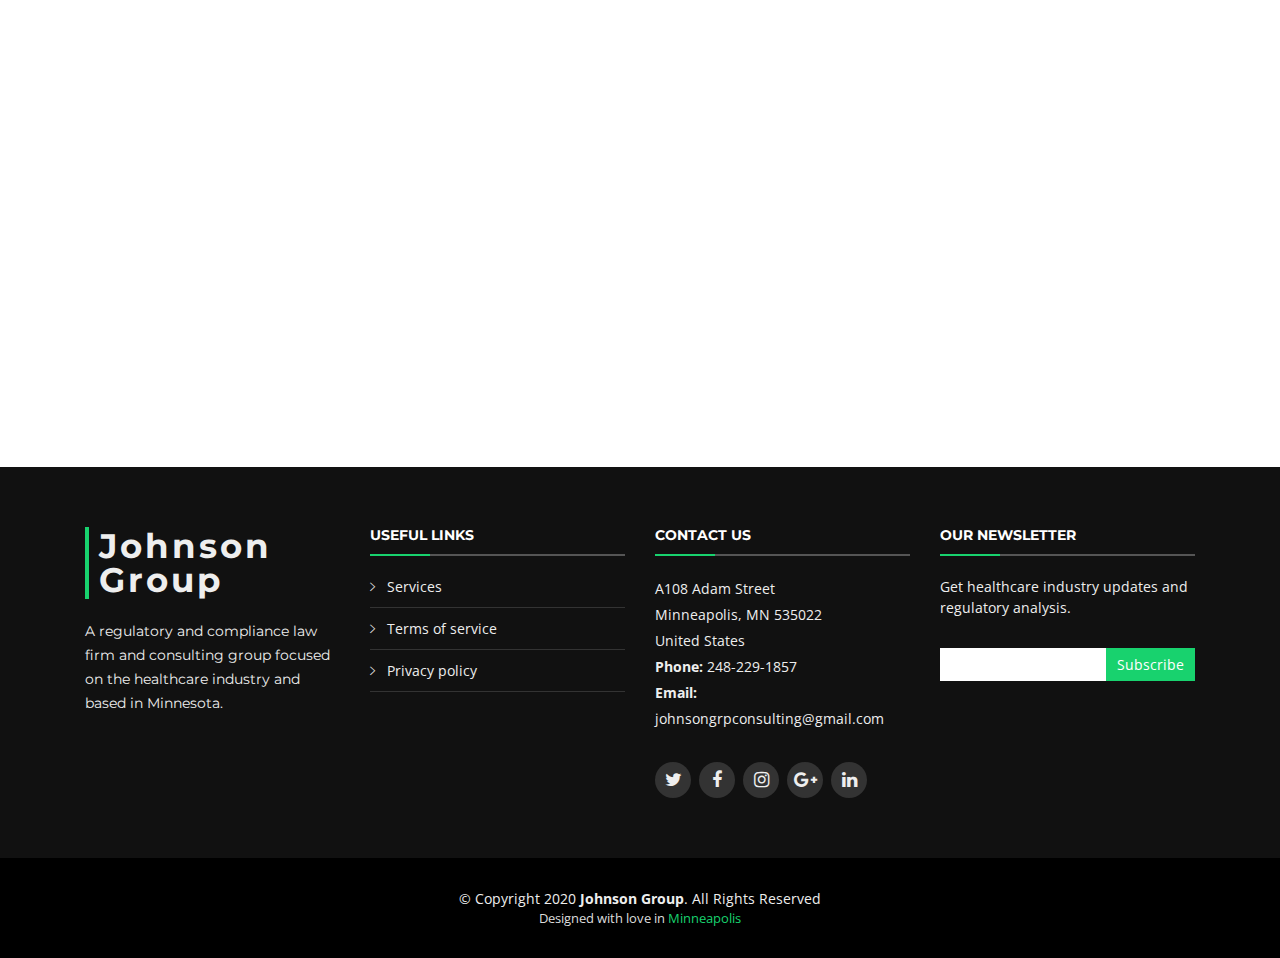
==== commit f597e400: "changed background pic" ====
--- a/index.html
+++ b/index.html
@@ -71,7 +71,7 @@
   <!-- ======= Intro Section ======= -->
   <section id="intro">
     <div class="intro-container">
-      <div id="introCarousel" class="carousel  slide carousel-fade" data-ride="carousel">
+      <div id="introCarousel" class="carousel  slide carousel-fade" data-ride="carousel" data-interval="false">
 
         <ol class="carousel-indicators"></ol>
 
@@ -151,7 +151,7 @@
   <main id="main">
 
     <!-- ======= Featured Services Section Section ======= -->
-    <section id="featured-services">
+    <!--section id="featured-services">
       <div class="container">
         <div class="row">
 
@@ -336,7 +336,7 @@
     <section id="call-to-action" class="wow fadeIn">
       <div class="container text-center">
         <h3>Outsourcing Compliance & Legal</h3>
-        <p> Learn about best practices and how you can save money and lessen organizational risk by outsourcing Compliance and Legal functions.</p>
+        <p> Learn about best practices and how outsourcing compliance and legal tasks can reduce payroll expenses and mitigate organizational risk.</p>
         <a class="cta-btn" href="#">Download Here</a>
       </div>
     </section><!-- End Call To Action Section -->
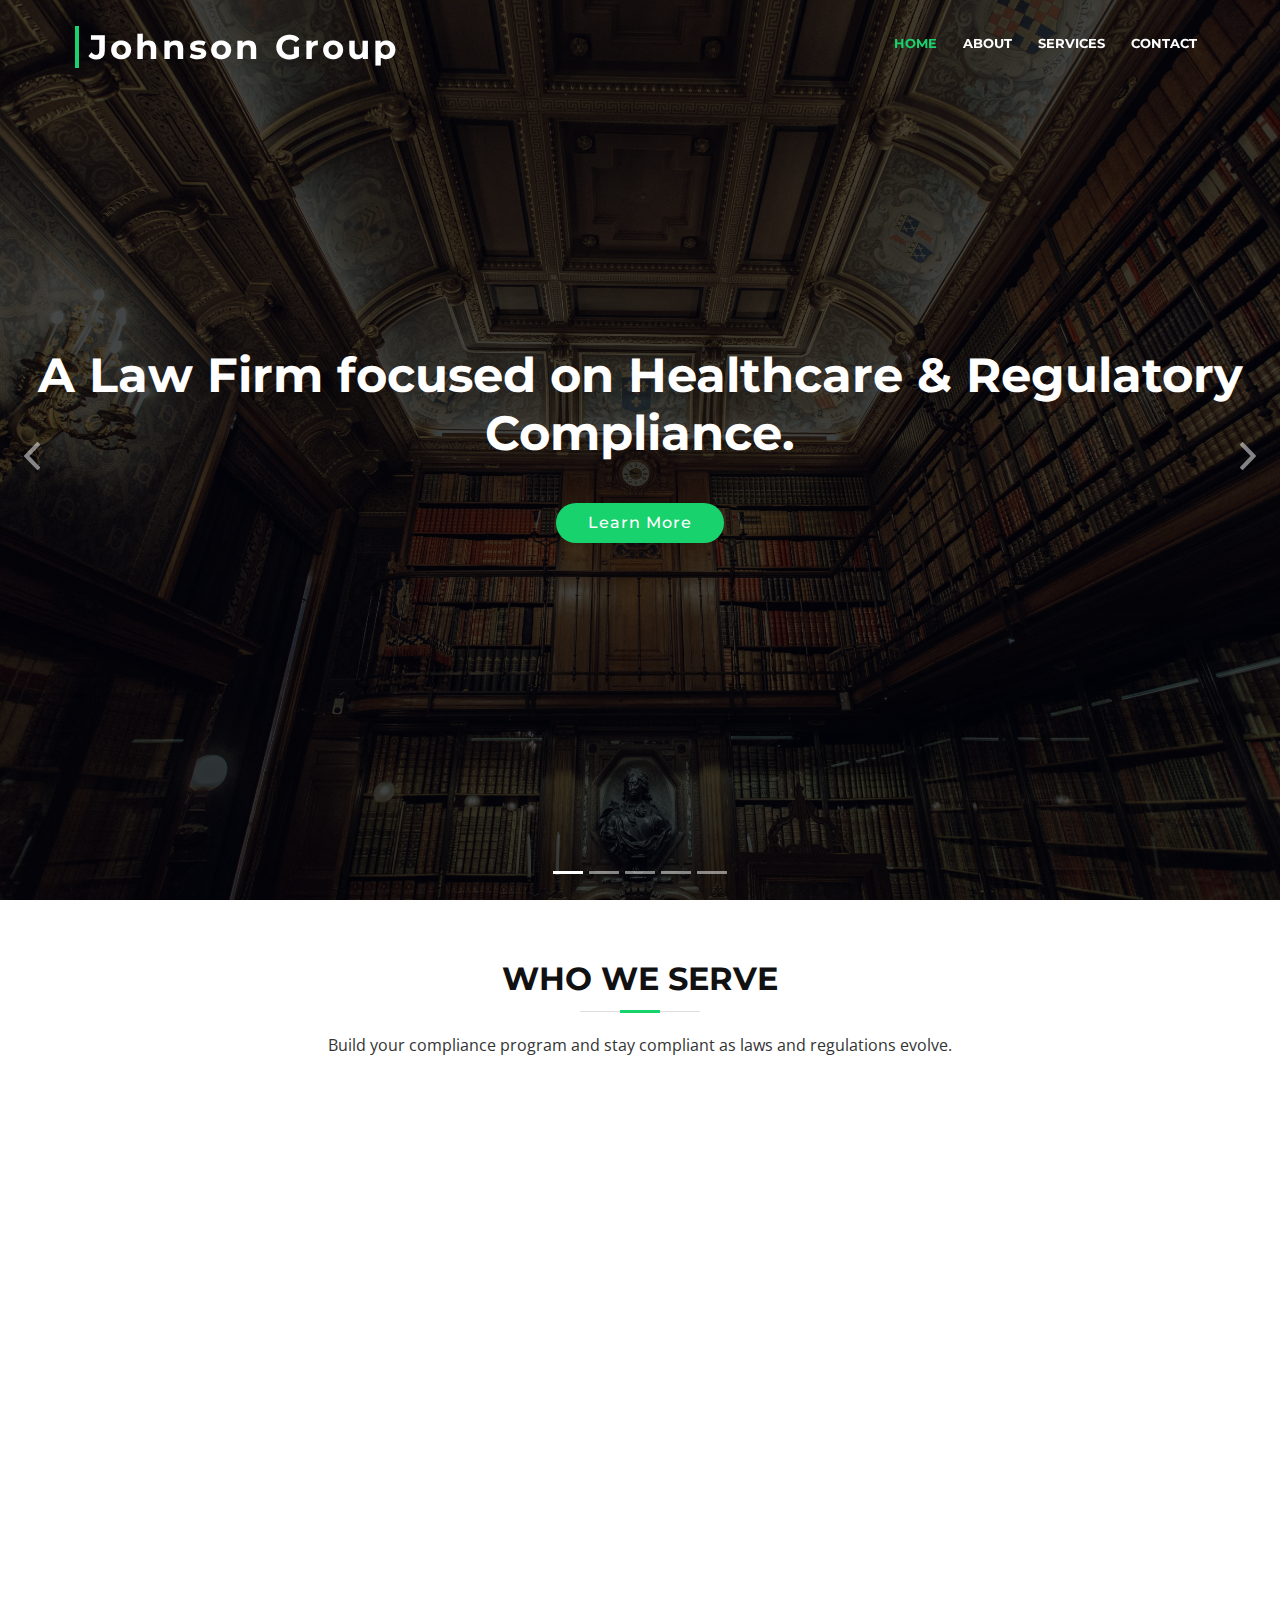
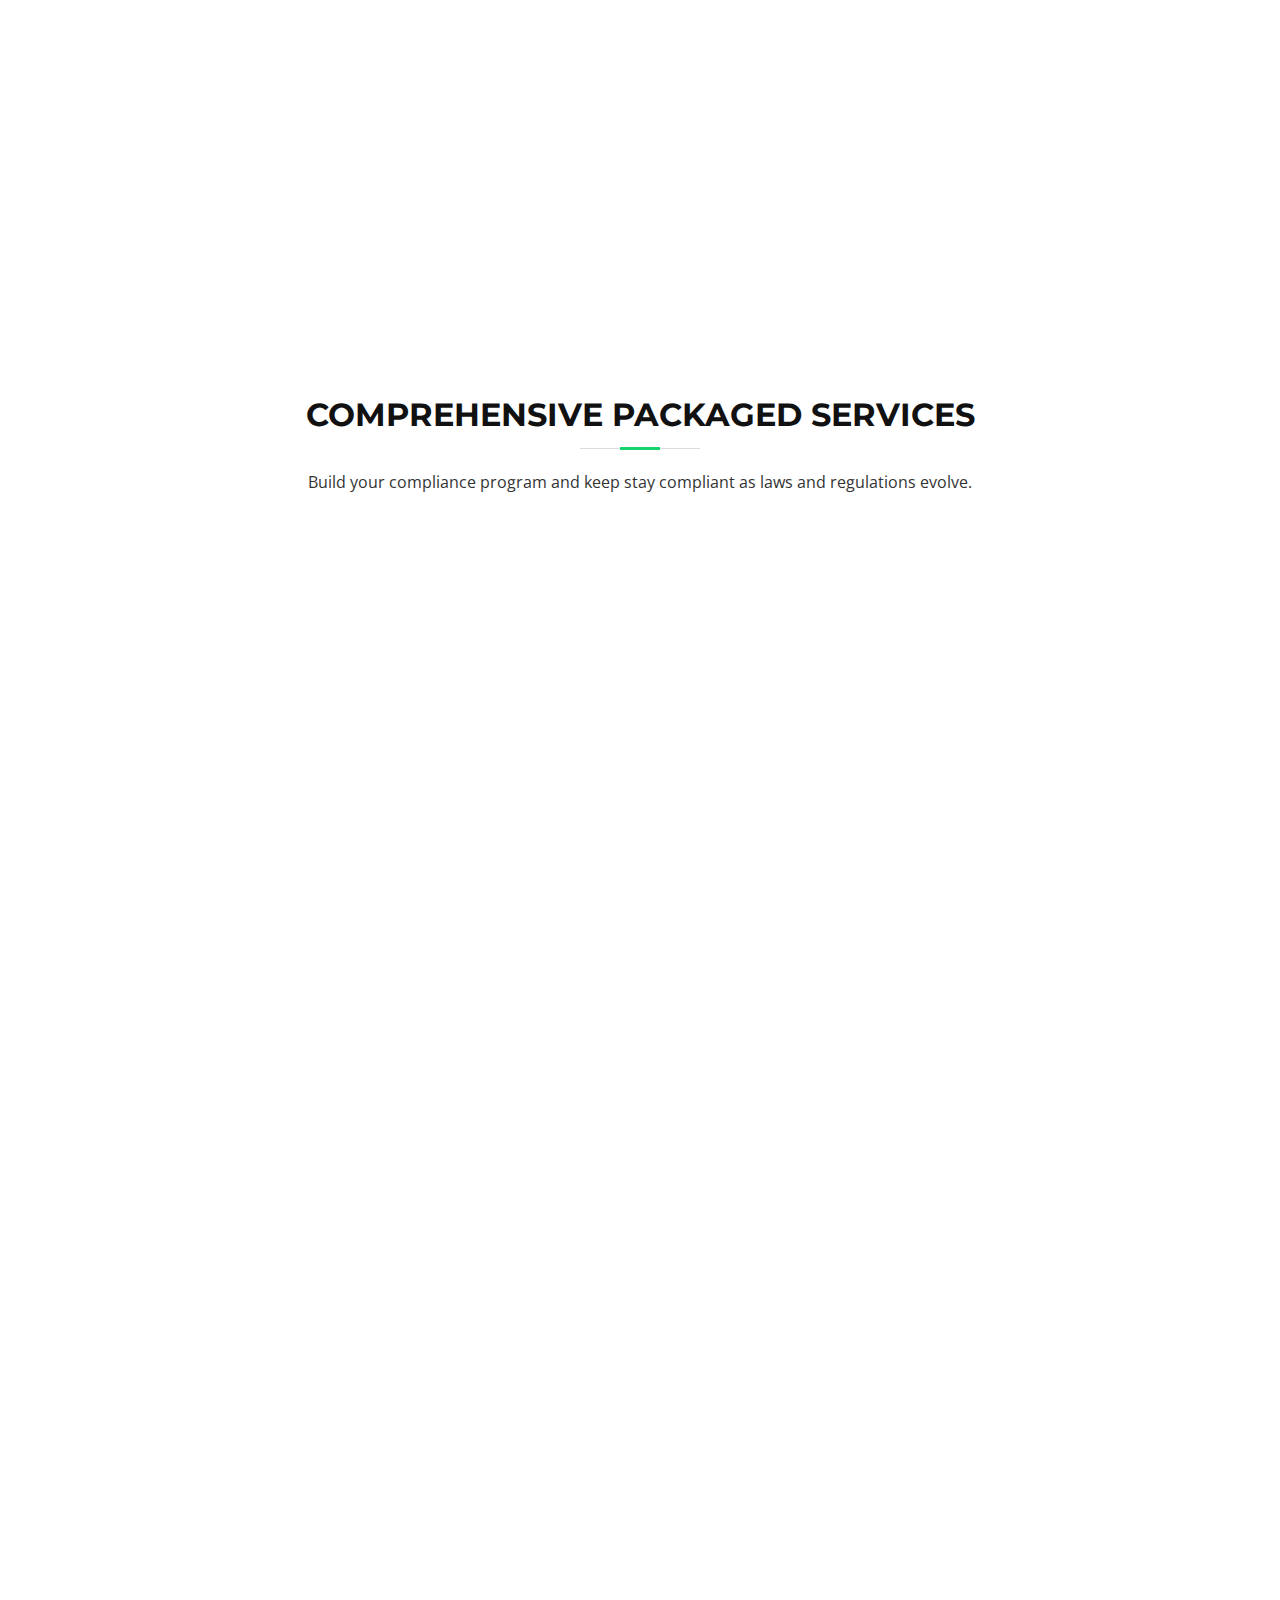
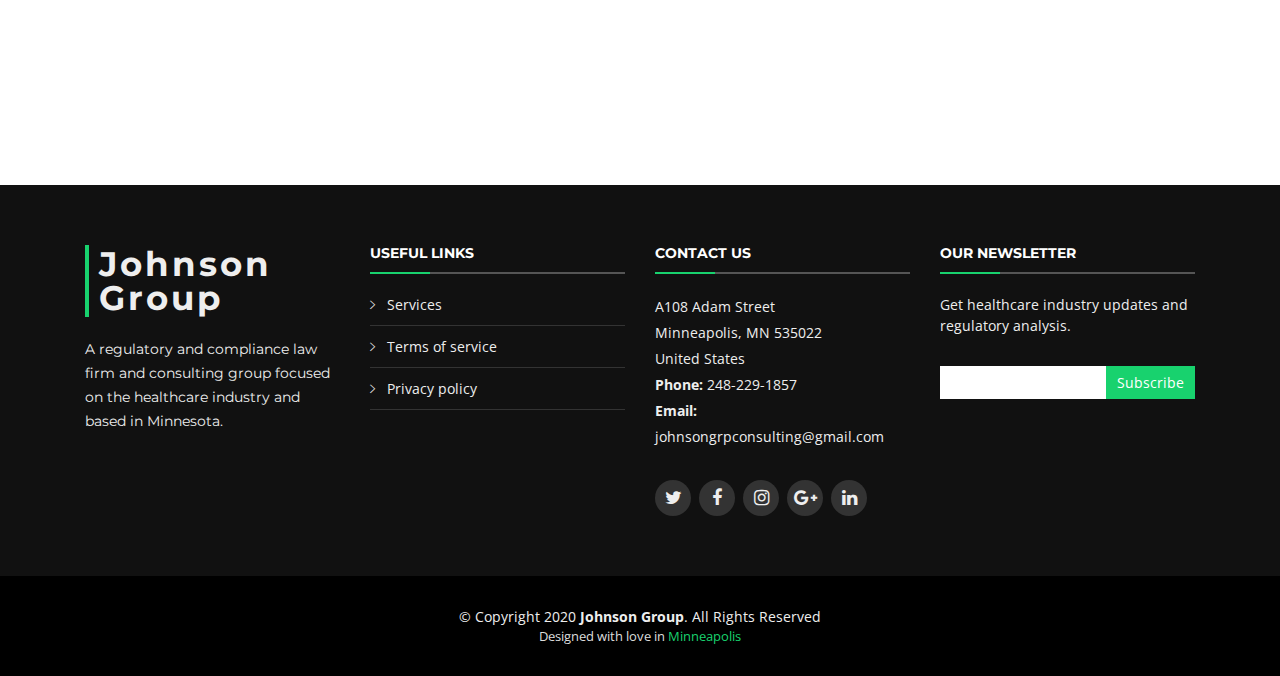
==== commit 9dec7ad2: "updated header text" ====
--- a/index.html
+++ b/index.html
@@ -5,7 +5,7 @@
   <meta charset="utf-8">
   <meta content="width=device-width, initial-scale=1.0" name="viewport">
 
-  <title>Johnson Group Law Firm</title>
+  <title>Law Firm for Healthcare Compliance & Regulatory Law</title>
   <meta content="Healthcare Compliance Outsourcing" name="descriptison">
   <meta content="Compliance, Ethics, Healthcare, Medical" name="keywords">
 
@@ -82,7 +82,7 @@
             <div class="carousel-container">
               <div class="carousel-content">
                 <h2>A Law Firm focused on Healthcare & Regulatory Compliance.</h2>
-                <p>Compliance Counsel for healthcare organizations.</p>
+                <p></p>
                 <a href="#featured-services" class="btn-get-started scrollto">Learn More</a>
               </div>
             </div>
@@ -333,7 +333,7 @@
 
 
     <!-- ======= Call To Action Section ======= -->
-    <section id="call-to-action" class="wow fadeIn">
+    <!--section id="call-to-action" class="wow fadeIn">
       <div class="container text-center">
         <h3>Outsourcing Compliance & Legal</h3>
         <p> Learn about best practices and how outsourcing compliance and legal tasks can reduce payroll expenses and mitigate organizational risk.</p>
